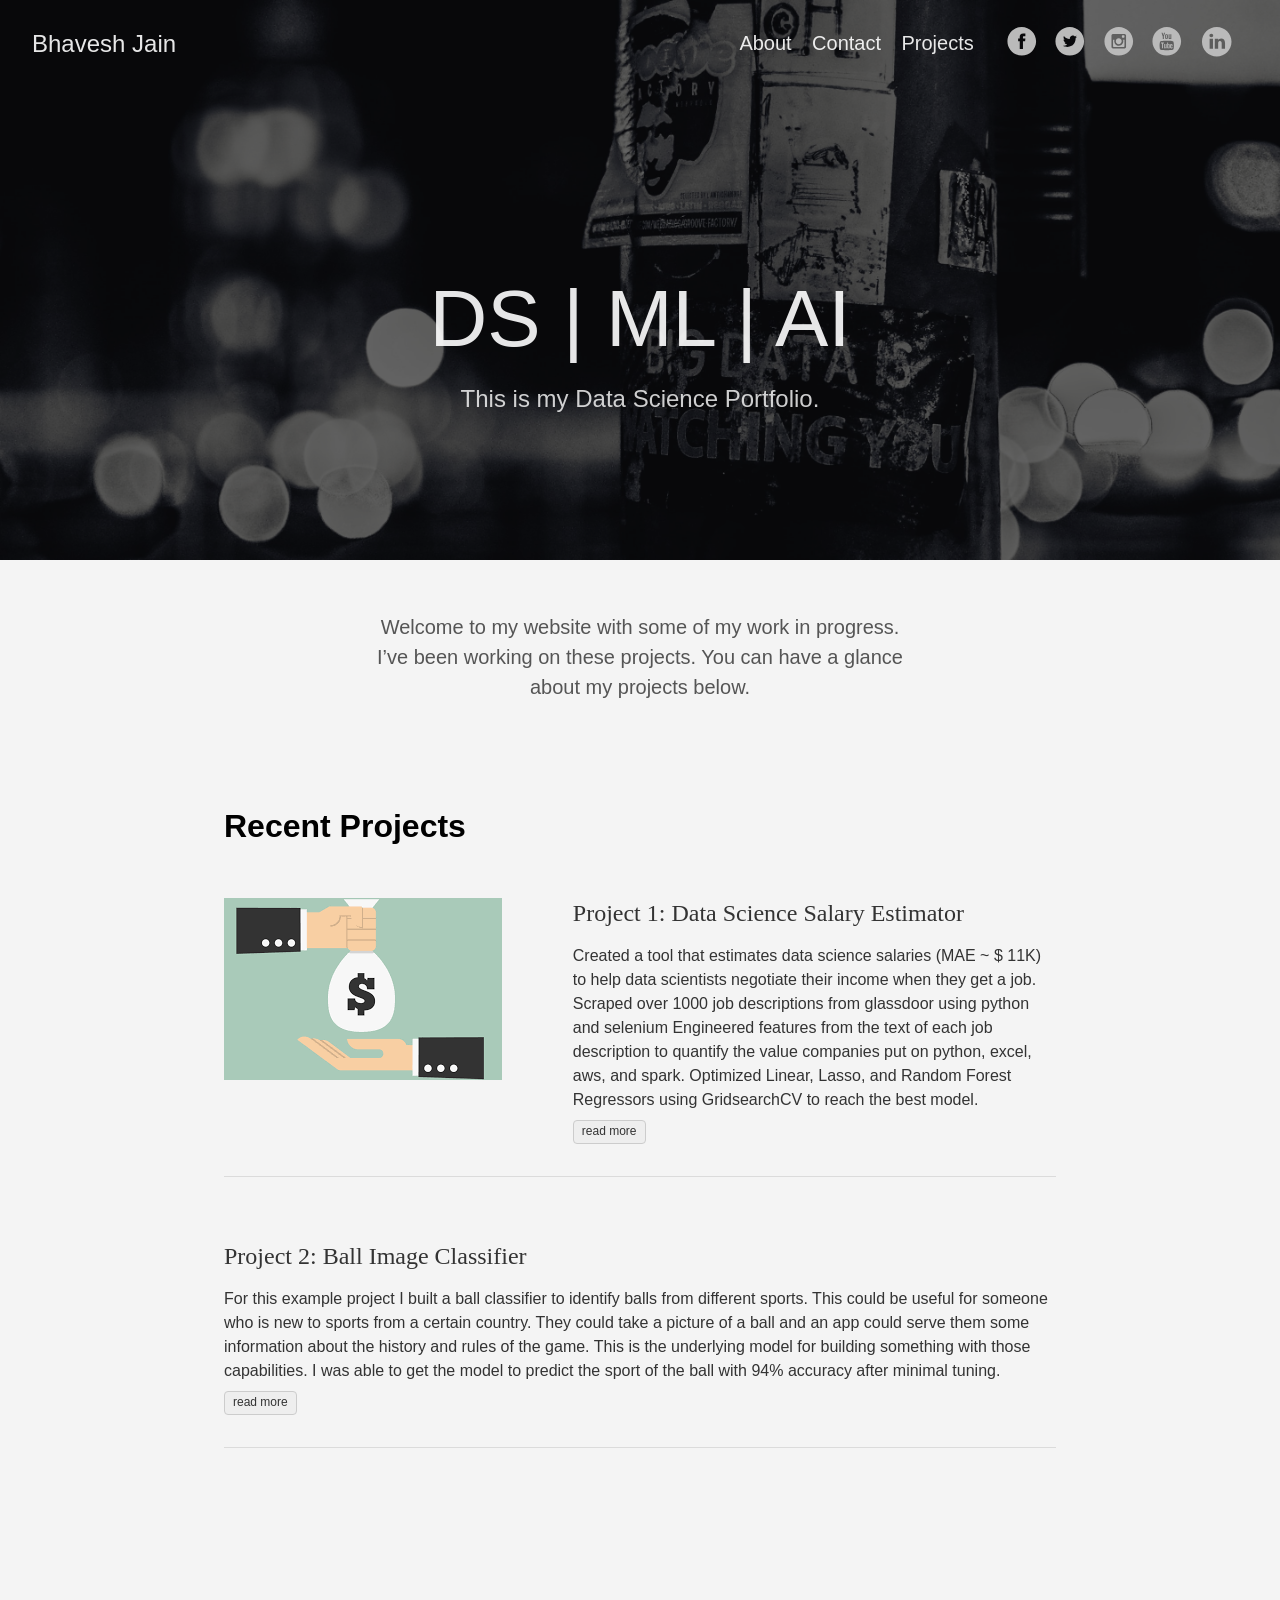
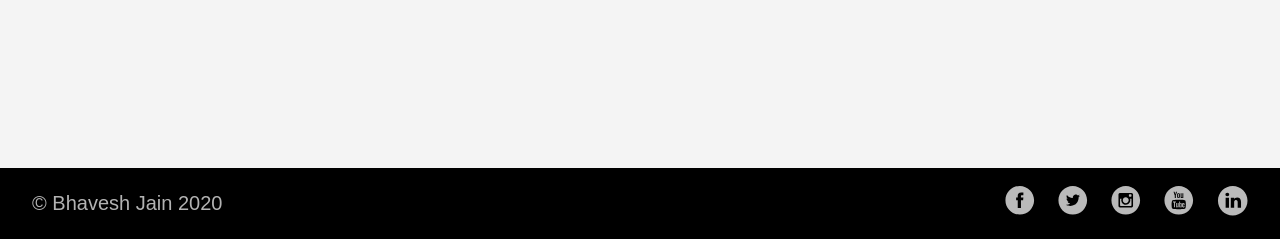
==== index.html @ 9113137d "Add files via upload" ====
<!DOCTYPE html>
<html lang="en-us">
  <head>
    <meta charset="utf-8">
    <meta http-equiv="X-UA-Compatible" content="IE=edge,chrome=1">
    
    <title> DS | ML | AI  | Bhavesh Jain</title>
    <meta name="viewport" content="width=device-width,minimum-scale=1">
    <meta name="generator" content="Hugo 0.72.0" />
    
    
      <META NAME="ROBOTS" CONTENT="NOINDEX, NOFOLLOW">
    

    
    
      <link href="https://bhav1212.github.io/dist/css/app.4fc0b62e4b82c997bb0041217cd6b979.css" rel="stylesheet">
    

    

    
      

    

    
    
      <link href="https://bhav1212.github.io/index.xml" rel="alternate" type="application/rss+xml" title="Bhavesh Jain" />
      <link href="https://bhav1212.github.io/index.xml" rel="feed" type="application/rss+xml" title="Bhavesh Jain" />
      
    
    
    <meta property="og:title" content=" DS | ML | AI " />
<meta property="og:description" content="This is my Data Science Portfolio." />
<meta property="og:type" content="website" />
<meta property="og:url" content="https://bhav1212.github.io/" />
<meta property="og:updated_time" content="2020-04-09T10:58:08-04:00" />
<meta itemprop="name" content=" DS | ML | AI ">
<meta itemprop="description" content="This is my Data Science Portfolio."><meta name="twitter:card" content="summary"/>
<meta name="twitter:title" content=" DS | ML | AI "/>
<meta name="twitter:description" content="This is my Data Science Portfolio."/>

	
  </head>

  <body class="ma0 avenir bg-near-white">

    

  
  
  <header class="cover bg-top" style="background-image: url('https://bhav1212.github.io/images/front.jpg');">
    <div class="bg-black-60">
      <nav class="pv3 ph3 ph4-ns" role="navigation">
  <div class="flex-l justify-between items-center center">
    <a href="https://bhav1212.github.io/" class="f3 fw2 hover-white no-underline white-90 dib">
      
        Bhavesh Jain
      
    </a>
    <div class="flex-l items-center">
      

      
        <ul class="pl0 mr3">
          
          <li class="list f5 f4-ns fw4 dib pr3">
            <a class="hover-white no-underline white-90" href="https://bhav1212.github.io/about/" title="About page">
              About
            </a>
          </li>
          
          <li class="list f5 f4-ns fw4 dib pr3">
            <a class="hover-white no-underline white-90" href="https://bhav1212.github.io/contact/" title="Contact page">
              Contact
            </a>
          </li>
          
          <li class="list f5 f4-ns fw4 dib pr3">
            <a class="hover-white no-underline white-90" href="https://bhav1212.github.io/post/" title="Projects page">
              Projects
            </a>
          </li>
          
        </ul>
      
      



<a href="https://facebook.com/bhav1212" target="_blank" class="link-transition facebook link dib z-999 pt3 pt0-l mr1" title="Facebook link" rel="noopener" aria-label="follow on Facebook——Opens in a new window">
  <svg height="32px"  style="enable-background:new 0 0 67 67;" version="1.1" viewBox="0 0 67 67" width="32px" xml:space="preserve" xmlns="http://www.w3.org/2000/svg" xmlns:xlink="http://www.w3.org/1999/xlink"><path d="M28.765,50.32h6.744V33.998h4.499l0.596-5.624h-5.095  l0.007-2.816c0-1.466,0.14-2.253,2.244-2.253h2.812V17.68h-4.5c-5.405,0-7.307,2.729-7.307,7.317v3.377h-3.369v5.625h3.369V50.32z   M33,64C16.432,64,3,50.569,3,34S16.432,4,33,4s30,13.431,30,30S49.568,64,33,64z" style="fill-rule:evenodd;clip-rule:evenodd;"/></svg>

<span class="new-window"><svg  height="8px"  style="enable-background:new 0 0 1000 1000;" version="1.1" viewBox="0 0 1000 1000" width="8px" xml:space="preserve" xmlns="http://www.w3.org/2000/svg" xmlns:xlink="http://www.w3.org/1999/xlink" >
<path d="M598 128h298v298h-86v-152l-418 418-60-60 418-418h-152v-86zM810 810v-298h86v298c0 46-40 86-86 86h-596c-48 0-86-40-86-86v-596c0-46 38-86 86-86h298v86h-298v596h596z" style="fill-rule:evenodd;clip-rule:evenodd;fill:;"/>
</svg>
</span></a>


<a href="https://twitter.com/bhavjain1212" target="_blank" class="link-transition twitter link dib z-999 pt3 pt0-l mr1" title="Twitter link" rel="noopener" aria-label="follow on Twitter——Opens in a new window">
  <svg height="32px"  style="enable-background:new 0 0 67 67;" version="1.1" viewBox="0 0 67 67" width="32px" xml:space="preserve" xmlns="http://www.w3.org/2000/svg" xmlns:xlink="http://www.w3.org/1999/xlink"><path d="M37.167,22.283c-2.619,0.953-4.274,3.411-4.086,6.101  l0.063,1.038l-1.048-0.127c-3.813-0.487-7.145-2.139-9.974-4.915l-1.383-1.377l-0.356,1.017c-0.754,2.267-0.272,4.661,1.299,6.271  c0.838,0.89,0.649,1.017-0.796,0.487c-0.503-0.169-0.943-0.296-0.985-0.233c-0.146,0.149,0.356,2.076,0.754,2.839  c0.545,1.06,1.655,2.097,2.871,2.712l1.027,0.487l-1.215,0.021c-1.173,0-1.215,0.021-1.089,0.467  c0.419,1.377,2.074,2.839,3.918,3.475l1.299,0.444l-1.131,0.678c-1.676,0.976-3.646,1.526-5.616,1.568  C19.775,43.256,19,43.341,19,43.405c0,0.211,2.557,1.397,4.044,1.864c4.463,1.377,9.765,0.783,13.746-1.568  c2.829-1.673,5.657-5,6.978-8.221c0.713-1.716,1.425-4.851,1.425-6.354c0-0.975,0.063-1.102,1.236-2.267  c0.692-0.678,1.341-1.419,1.467-1.631c0.21-0.403,0.188-0.403-0.88-0.043c-1.781,0.636-2.033,0.551-1.152-0.402  c0.649-0.678,1.425-1.907,1.425-2.267c0-0.063-0.314,0.042-0.671,0.233c-0.377,0.212-1.215,0.53-1.844,0.72l-1.131,0.361l-1.027-0.7  c-0.566-0.381-1.361-0.805-1.781-0.932C39.766,21.902,38.131,21.944,37.167,22.283z M33,64C16.432,64,3,50.569,3,34S16.432,4,33,4  s30,13.431,30,30S49.568,64,33,64z" style="fill-rule:evenodd;clip-rule:evenodd;fill:;"/></svg>

<span class="new-window"><svg  height="8px"  style="enable-background:new 0 0 1000 1000;" version="1.1" viewBox="0 0 1000 1000" width="8px" xml:space="preserve" xmlns="http://www.w3.org/2000/svg" xmlns:xlink="http://www.w3.org/1999/xlink" >
<path d="M598 128h298v298h-86v-152l-418 418-60-60 418-418h-152v-86zM810 810v-298h86v298c0 46-40 86-86 86h-596c-48 0-86-40-86-86v-596c0-46 38-86 86-86h298v86h-298v596h596z" style="fill-rule:evenodd;clip-rule:evenodd;fill:;"/>
</svg>
</span></a>


<a href="https://instagram.com/bhav1212" target="_blank" class="link-transition instagram link dib z-999 pt3 pt0-l mr1" title="Instagram link" rel="noopener" aria-label="follow on Instagram——Opens in a new window">
  <svg height="32px"  style="enable-background:new 0 0 67 67;" version="1.1" viewBox="0 0 67 67" width="32px" xml:space="preserve" xmlns="http://www.w3.org/2000/svg" xmlns:xlink="http://www.w3.org/1999/xlink"><path d="M42.271,26.578v-0.006c0.502,0,1.005,0.01,1.508-0.002  c0.646-0.017,1.172-0.57,1.172-1.217c0-0.963,0-1.927,0-2.89c0-0.691-0.547-1.24-1.236-1.241c-0.961,0-1.922-0.001-2.883,0  c-0.688,0.001-1.236,0.552-1.236,1.243c-0.001,0.955-0.004,1.91,0.003,2.865c0.001,0.143,0.028,0.291,0.073,0.426  c0.173,0.508,0.639,0.82,1.209,0.823C41.344,26.579,41.808,26.578,42.271,26.578z M33,27.817c-3.384-0.002-6.135,2.721-6.182,6.089  c-0.049,3.46,2.72,6.201,6.04,6.272c3.454,0.074,6.248-2.686,6.321-6.043C39.254,30.675,36.462,27.815,33,27.817z M21.046,31.116  v0.082c0,4.515-0.001,9.03,0,13.545c0,0.649,0.562,1.208,1.212,1.208c7.16,0.001,14.319,0.001,21.479,0  c0.656,0,1.215-0.557,1.215-1.212c0.001-4.509,0-9.02,0-13.528v-0.094h-2.912c0.411,1.313,0.537,2.651,0.376,4.014  c-0.161,1.363-0.601,2.631-1.316,3.803s-1.644,2.145-2.779,2.918c-2.944,2.006-6.821,2.182-9.946,0.428  c-1.579-0.885-2.819-2.12-3.685-3.713c-1.289-2.373-1.495-4.865-0.739-7.451C22.983,31.116,22.021,31.116,21.046,31.116z   M45.205,49.255c0.159-0.026,0.318-0.049,0.475-0.083c1.246-0.265,2.264-1.304,2.508-2.557c0.025-0.137,0.045-0.273,0.067-0.409  V21.794c-0.021-0.133-0.04-0.268-0.065-0.401c-0.268-1.367-1.396-2.428-2.78-2.618c-0.058-0.007-0.113-0.02-0.17-0.03H20.761  c-0.147,0.027-0.296,0.047-0.441,0.08c-1.352,0.308-2.352,1.396-2.545,2.766c-0.008,0.057-0.02,0.114-0.029,0.171V46.24  c0.028,0.154,0.05,0.311,0.085,0.465c0.299,1.322,1.427,2.347,2.77,2.52c0.064,0.008,0.13,0.021,0.195,0.03H45.205z M33,64  C16.432,64,3,50.569,3,34S16.432,4,33,4s30,13.431,30,30S49.568,64,33,64z" style="fill-rule:evenodd;clip-rule:evenodd;fill:;"/></svg>

<span class="new-window"><svg  height="8px"  style="enable-background:new 0 0 1000 1000;" version="1.1" viewBox="0 0 1000 1000" width="8px" xml:space="preserve" xmlns="http://www.w3.org/2000/svg" xmlns:xlink="http://www.w3.org/1999/xlink" >
<path d="M598 128h298v298h-86v-152l-418 418-60-60 418-418h-152v-86zM810 810v-298h86v298c0 46-40 86-86 86h-596c-48 0-86-40-86-86v-596c0-46 38-86 86-86h298v86h-298v596h596z" style="fill-rule:evenodd;clip-rule:evenodd;fill:;"/>
</svg>
</span></a>


<a href="https://www.youtube.com/channel/UCHe_uIQyRUcnP-RvTYJxoNQ" target="_blank" class="link-transition youtube link dib z-999 pt3 pt0-l mr1" title="Youtube link" rel="noopener" aria-label="follow on Youtube——Opens in a new window">
  <svg height="32px"  style="enable-background:new 0 0 67 67;" version="1.1" viewBox="0 0 67 67" width="32px" xml:space="preserve" xmlns="http://www.w3.org/2000/svg" xmlns:xlink="http://www.w3.org/1999/xlink"><path d="M42.527,41.34c-0.278,0-0.478,0.078-0.6,0.244  c-0.121,0.156-0.18,0.424-0.18,0.796v0.896h1.543V42.38c0-0.372-0.062-0.64-0.185-0.796C42.989,41.418,42.792,41.34,42.527,41.34z   M36.509,41.309c0.234,0,0.417,0.076,0.544,0.23c0.123,0.155,0.185,0.383,0.185,0.682v4.584c0,0.286-0.053,0.487-0.153,0.611  c-0.1,0.127-0.256,0.189-0.47,0.189c-0.148,0-0.287-0.033-0.421-0.096c-0.135-0.062-0.274-0.171-0.415-0.313v-5.531  c0.119-0.122,0.239-0.213,0.36-0.271C36.26,41.335,36.383,41.309,36.509,41.309z M41.748,44.658v1.672  c0,0.468,0.057,0.792,0.17,0.974c0.118,0.181,0.313,0.269,0.592,0.269c0.289,0,0.491-0.076,0.606-0.229  c0.114-0.153,0.175-0.489,0.175-1.013v-0.405h1.795v0.456c0,0.911-0.217,1.596-0.657,2.059c-0.435,0.459-1.089,0.687-1.958,0.687  c-0.781,0-1.398-0.242-1.847-0.731c-0.448-0.486-0.676-1.157-0.676-2.014v-3.986c0-0.768,0.249-1.398,0.742-1.882  c0.493-0.484,1.128-0.727,1.911-0.727c0.799,0,1.413,0.225,1.843,0.674c0.429,0.448,0.642,1.093,0.642,1.935v2.264H41.748z   M38.623,48.495c-0.271,0.336-0.669,0.501-1.187,0.501c-0.343,0-0.646-0.062-0.912-0.192c-0.267-0.129-0.519-0.327-0.746-0.601  v0.681h-1.764V36.852h1.764v3.875c0.237-0.27,0.485-0.478,0.748-0.616c0.267-0.143,0.534-0.212,0.805-0.212  c0.554,0,0.975,0.189,1.265,0.565c0.294,0.379,0.438,0.933,0.438,1.66v4.926C39.034,47.678,38.897,48.159,38.623,48.495z   M30.958,48.884v-0.976c-0.325,0.361-0.658,0.636-1.009,0.822c-0.349,0.191-0.686,0.282-1.014,0.282  c-0.405,0-0.705-0.129-0.913-0.396c-0.201-0.266-0.305-0.658-0.305-1.189v-7.422h1.744v6.809c0,0.211,0.037,0.362,0.107,0.457  c0.077,0.095,0.196,0.141,0.358,0.141c0.128,0,0.292-0.062,0.488-0.188c0.197-0.125,0.375-0.283,0.542-0.475v-6.744h1.744v8.878  H30.958z M24.916,38.6v10.284h-1.968V38.6h-2.034v-1.748h6.036V38.6H24.916z M32.994,32.978c0-0.001,12.08,0.018,13.514,1.45  c1.439,1.435,1.455,8.514,1.455,8.555c0,0-0.012,7.117-1.455,8.556C45.074,52.969,32.994,53,32.994,53s-12.079-0.031-13.516-1.462  c-1.438-1.435-1.441-8.502-1.441-8.556c0-0.041,0.004-7.12,1.441-8.555C20.916,32.996,32.994,32.977,32.994,32.978z M42.52,29.255  h-1.966v-1.08c-0.358,0.397-0.736,0.703-1.13,0.909c-0.392,0.208-0.771,0.312-1.14,0.312c-0.458,0-0.797-0.146-1.027-0.437  c-0.229-0.291-0.345-0.727-0.345-1.311v-8.172h1.962v7.497c0,0.231,0.045,0.399,0.127,0.502c0.08,0.104,0.216,0.156,0.399,0.156  c0.143,0,0.327-0.069,0.548-0.206c0.22-0.137,0.423-0.312,0.605-0.527v-7.422h1.966V29.255z M31.847,27.588  c0.139,0.147,0.339,0.219,0.6,0.219c0.266,0,0.476-0.075,0.634-0.223c0.157-0.152,0.235-0.358,0.235-0.618v-5.327  c0-0.214-0.08-0.387-0.241-0.519c-0.16-0.131-0.37-0.196-0.628-0.196c-0.241,0-0.435,0.065-0.586,0.196  c-0.148,0.132-0.225,0.305-0.225,0.519v5.327C31.636,27.233,31.708,27.439,31.847,27.588z M30.408,19.903  c0.528-0.449,1.241-0.674,2.132-0.674c0.812,0,1.48,0.237,2.001,0.711c0.517,0.473,0.777,1.083,0.777,1.828v5.051  c0,0.836-0.255,1.491-0.762,1.968c-0.513,0.476-1.212,0.714-2.106,0.714c-0.858,0-1.547-0.246-2.064-0.736  c-0.513-0.492-0.772-1.152-0.772-1.983v-5.068C29.613,20.954,29.877,20.351,30.408,19.903z M24.262,16h-2.229l2.634,8.003v5.252  h2.213v-5.5L29.454,16h-2.25l-1.366,5.298h-0.139L24.262,16z M33,64C16.432,64,3,50.569,3,34S16.432,4,33,4s30,13.431,30,30  S49.568,64,33,64z" style="fill-rule:evenodd;clip-rule:evenodd;fill:;"/></svg>

<span class="new-window"><svg  height="8px"  style="enable-background:new 0 0 1000 1000;" version="1.1" viewBox="0 0 1000 1000" width="8px" xml:space="preserve" xmlns="http://www.w3.org/2000/svg" xmlns:xlink="http://www.w3.org/1999/xlink" >
<path d="M598 128h298v298h-86v-152l-418 418-60-60 418-418h-152v-86zM810 810v-298h86v298c0 46-40 86-86 86h-596c-48 0-86-40-86-86v-596c0-46 38-86 86-86h298v86h-298v596h596z" style="fill-rule:evenodd;clip-rule:evenodd;fill:;"/>
</svg>
</span></a>


<a href="https://www.linkedin.com/in/bhav1212/" target="_blank" class="link-transition linkedin link dib z-999 pt3 pt0-l mr1" title="LinkedIn link" rel="noopener" aria-label="follow on LinkedIn——Opens in a new window">
  <svg  height="32px"  style="enable-background:new 0 0 65 65;" version="1.1" viewBox="0 0 65 65" width="32px" xml:space="preserve" xmlns="http://www.w3.org/2000/svg" xmlns:xlink="http://www.w3.org/1999/xlink">
  <path d="M50.837,48.137V36.425c0-6.275-3.35-9.195-7.816-9.195  c-3.604,0-5.219,1.983-6.119,3.374V27.71h-6.79c0.09,1.917,0,20.427,0,20.427h6.79V36.729c0-0.609,0.044-1.219,0.224-1.655  c0.49-1.22,1.607-2.483,3.482-2.483c2.458,0,3.44,1.873,3.44,4.618v10.929H50.837z M22.959,24.922c2.367,0,3.842-1.57,3.842-3.531  c-0.044-2.003-1.475-3.528-3.797-3.528s-3.841,1.524-3.841,3.528c0,1.961,1.474,3.531,3.753,3.531H22.959z M34,64  C17.432,64,4,50.568,4,34C4,17.431,17.432,4,34,4s30,13.431,30,30C64,50.568,50.568,64,34,64z M26.354,48.137V27.71h-6.789v20.427  H26.354z" style="fill-rule:evenodd;clip-rule:evenodd;fill:;"/>
</svg>

<span class="new-window"><svg  height="8px"  style="enable-background:new 0 0 1000 1000;" version="1.1" viewBox="0 0 1000 1000" width="8px" xml:space="preserve" xmlns="http://www.w3.org/2000/svg" xmlns:xlink="http://www.w3.org/1999/xlink" >
<path d="M598 128h298v298h-86v-152l-418 418-60-60 418-418h-152v-86zM810 810v-298h86v298c0 46-40 86-86 86h-596c-48 0-86-40-86-86v-596c0-46 38-86 86-86h298v86h-298v596h596z" style="fill-rule:evenodd;clip-rule:evenodd;fill:;"/>
</svg>
</span></a>









    </div>
  </div>
</nav>

      <div class="tc-l pv4 pv6-l ph3 ph4-ns">
        <h1 class="f2 f-subheadline-l fw2 white-90 mb0 lh-title">
           DS | ML | AI 
        </h1>
        
          <h2 class="fw1 f5 f3-l white-80 measure-wide-l center mt3">
            This is my Data Science Portfolio.
          </h2>
        
      </div>
    </div>
  </header>


    <main class="pb7" role="main">
      
  <article class="cf ph3 ph5-l pv3 pv4-l f4 tc-l center measure-wide lh-copy mid-gray">
    <p>Welcome to my website with some of my work in progress. I&rsquo;ve been working on these projects. You can have a glance about my projects below.</p>

  </article>
  
  
  
  
  
  
  
    
    

    <div class="pa3 pa4-ns w-100 w-70-ns center">
      
       
          <h1 class="flex-none">
            Recent Projects
          </h1>
        

      

      <section class="w-100 mw8">
        
        
          <div class="relative w-100 mb4">
            
<article class="bb b--black-10">
  <div class="db pv4 ph3 ph0-l no-underline dark-gray">
    <div class="flex flex-column flex-row-ns">
      
          
        
        <div class="pr3-ns mb4 mb0-ns w-100 w-40-ns">
          <a href="https://bhav1212.github.io/post/project-1/" class="db grow">
            <img src="https://bhav1212.github.io/images/salary.png" class="img" alt="image from Project 1: Data Science Salary Estimator">
          </a>
        </div>
      
      <div class="blah w-100 w-60-ns pl3-ns">
        <h1 class="f3 fw1 athelas mt0 lh-title">
          <a href="https://bhav1212.github.io/post/project-1/" class="color-inherit dim link">
            Project 1: Data Science Salary Estimator
            </a>
        </h1>
        <div class="f6 f5-l lh-copy nested-copy-line-height nested-links">
          Created a tool that estimates data science salaries (MAE ~ $ 11K) to help data scientists negotiate their income when they get a job. Scraped over 1000 job descriptions from glassdoor using python and selenium Engineered features from the text of each job description to quantify the value companies put on python, excel, aws, and spark. Optimized Linear, Lasso, and Random Forest Regressors using GridsearchCV to reach the best model.
        </div>
          <a href="https://bhav1212.github.io/post/project-1/" class="ba b--moon-gray bg-light-gray br2 color-inherit dib f7 hover-bg-moon-gray link mt2 ph2 pv1">read more</a>
        
      </div>
    </div>
  </div>
</article>

          </div>
        
          <div class="relative w-100 mb4">
            
<article class="bb b--black-10">
  <div class="db pv4 ph3 ph0-l no-underline dark-gray">
    <div class="flex flex-column flex-row-ns">
      
      <div class="blah w-100">
        <h1 class="f3 fw1 athelas mt0 lh-title">
          <a href="https://bhav1212.github.io/post/project-2/" class="color-inherit dim link">
            Project 2: Ball Image Classifier
            </a>
        </h1>
        <div class="f6 f5-l lh-copy nested-copy-line-height nested-links">
          For this example project I built a ball classifier to identify balls from different sports. This could be useful for someone who is new to sports from a certain country. They could take a picture of a ball and an app could serve them some information about the history and rules of the game. This is the underlying model for building something with those capabilities.
I was able to get the model to predict the sport of the ball with 94% accuracy after minimal tuning.
        </div>
          <a href="https://bhav1212.github.io/post/project-2/" class="ba b--moon-gray bg-light-gray br2 color-inherit dib f7 hover-bg-moon-gray link mt2 ph2 pv1">read more</a>
        
      </div>
    </div>
  </div>
</article>

          </div>
        
      </section>

      

      </div>
  

    </main>
    <footer class="bg-black bottom-0 w-100 pa3" role="contentinfo">
  <div class="flex justify-between">
  <a class="f4 fw4 hover-white no-underline white-70 dn dib-ns pv2 ph3" href="https://bhav1212.github.io" >
    &copy;  Bhavesh Jain 2020 
  </a>
    <div>



<a href="https://facebook.com/bhav1212" target="_blank" class="link-transition facebook link dib z-999 pt3 pt0-l mr1" title="Facebook link" rel="noopener" aria-label="follow on Facebook——Opens in a new window">
  <svg height="32px"  style="enable-background:new 0 0 67 67;" version="1.1" viewBox="0 0 67 67" width="32px" xml:space="preserve" xmlns="http://www.w3.org/2000/svg" xmlns:xlink="http://www.w3.org/1999/xlink"><path d="M28.765,50.32h6.744V33.998h4.499l0.596-5.624h-5.095  l0.007-2.816c0-1.466,0.14-2.253,2.244-2.253h2.812V17.68h-4.5c-5.405,0-7.307,2.729-7.307,7.317v3.377h-3.369v5.625h3.369V50.32z   M33,64C16.432,64,3,50.569,3,34S16.432,4,33,4s30,13.431,30,30S49.568,64,33,64z" style="fill-rule:evenodd;clip-rule:evenodd;"/></svg>

<span class="new-window"><svg  height="8px"  style="enable-background:new 0 0 1000 1000;" version="1.1" viewBox="0 0 1000 1000" width="8px" xml:space="preserve" xmlns="http://www.w3.org/2000/svg" xmlns:xlink="http://www.w3.org/1999/xlink" >
<path d="M598 128h298v298h-86v-152l-418 418-60-60 418-418h-152v-86zM810 810v-298h86v298c0 46-40 86-86 86h-596c-48 0-86-40-86-86v-596c0-46 38-86 86-86h298v86h-298v596h596z" style="fill-rule:evenodd;clip-rule:evenodd;fill:;"/>
</svg>
</span></a>


<a href="https://twitter.com/bhavjain1212" target="_blank" class="link-transition twitter link dib z-999 pt3 pt0-l mr1" title="Twitter link" rel="noopener" aria-label="follow on Twitter——Opens in a new window">
  <svg height="32px"  style="enable-background:new 0 0 67 67;" version="1.1" viewBox="0 0 67 67" width="32px" xml:space="preserve" xmlns="http://www.w3.org/2000/svg" xmlns:xlink="http://www.w3.org/1999/xlink"><path d="M37.167,22.283c-2.619,0.953-4.274,3.411-4.086,6.101  l0.063,1.038l-1.048-0.127c-3.813-0.487-7.145-2.139-9.974-4.915l-1.383-1.377l-0.356,1.017c-0.754,2.267-0.272,4.661,1.299,6.271  c0.838,0.89,0.649,1.017-0.796,0.487c-0.503-0.169-0.943-0.296-0.985-0.233c-0.146,0.149,0.356,2.076,0.754,2.839  c0.545,1.06,1.655,2.097,2.871,2.712l1.027,0.487l-1.215,0.021c-1.173,0-1.215,0.021-1.089,0.467  c0.419,1.377,2.074,2.839,3.918,3.475l1.299,0.444l-1.131,0.678c-1.676,0.976-3.646,1.526-5.616,1.568  C19.775,43.256,19,43.341,19,43.405c0,0.211,2.557,1.397,4.044,1.864c4.463,1.377,9.765,0.783,13.746-1.568  c2.829-1.673,5.657-5,6.978-8.221c0.713-1.716,1.425-4.851,1.425-6.354c0-0.975,0.063-1.102,1.236-2.267  c0.692-0.678,1.341-1.419,1.467-1.631c0.21-0.403,0.188-0.403-0.88-0.043c-1.781,0.636-2.033,0.551-1.152-0.402  c0.649-0.678,1.425-1.907,1.425-2.267c0-0.063-0.314,0.042-0.671,0.233c-0.377,0.212-1.215,0.53-1.844,0.72l-1.131,0.361l-1.027-0.7  c-0.566-0.381-1.361-0.805-1.781-0.932C39.766,21.902,38.131,21.944,37.167,22.283z M33,64C16.432,64,3,50.569,3,34S16.432,4,33,4  s30,13.431,30,30S49.568,64,33,64z" style="fill-rule:evenodd;clip-rule:evenodd;fill:;"/></svg>

<span class="new-window"><svg  height="8px"  style="enable-background:new 0 0 1000 1000;" version="1.1" viewBox="0 0 1000 1000" width="8px" xml:space="preserve" xmlns="http://www.w3.org/2000/svg" xmlns:xlink="http://www.w3.org/1999/xlink" >
<path d="M598 128h298v298h-86v-152l-418 418-60-60 418-418h-152v-86zM810 810v-298h86v298c0 46-40 86-86 86h-596c-48 0-86-40-86-86v-596c0-46 38-86 86-86h298v86h-298v596h596z" style="fill-rule:evenodd;clip-rule:evenodd;fill:;"/>
</svg>
</span></a>


<a href="https://instagram.com/bhav1212" target="_blank" class="link-transition instagram link dib z-999 pt3 pt0-l mr1" title="Instagram link" rel="noopener" aria-label="follow on Instagram——Opens in a new window">
  <svg height="32px"  style="enable-background:new 0 0 67 67;" version="1.1" viewBox="0 0 67 67" width="32px" xml:space="preserve" xmlns="http://www.w3.org/2000/svg" xmlns:xlink="http://www.w3.org/1999/xlink"><path d="M42.271,26.578v-0.006c0.502,0,1.005,0.01,1.508-0.002  c0.646-0.017,1.172-0.57,1.172-1.217c0-0.963,0-1.927,0-2.89c0-0.691-0.547-1.24-1.236-1.241c-0.961,0-1.922-0.001-2.883,0  c-0.688,0.001-1.236,0.552-1.236,1.243c-0.001,0.955-0.004,1.91,0.003,2.865c0.001,0.143,0.028,0.291,0.073,0.426  c0.173,0.508,0.639,0.82,1.209,0.823C41.344,26.579,41.808,26.578,42.271,26.578z M33,27.817c-3.384-0.002-6.135,2.721-6.182,6.089  c-0.049,3.46,2.72,6.201,6.04,6.272c3.454,0.074,6.248-2.686,6.321-6.043C39.254,30.675,36.462,27.815,33,27.817z M21.046,31.116  v0.082c0,4.515-0.001,9.03,0,13.545c0,0.649,0.562,1.208,1.212,1.208c7.16,0.001,14.319,0.001,21.479,0  c0.656,0,1.215-0.557,1.215-1.212c0.001-4.509,0-9.02,0-13.528v-0.094h-2.912c0.411,1.313,0.537,2.651,0.376,4.014  c-0.161,1.363-0.601,2.631-1.316,3.803s-1.644,2.145-2.779,2.918c-2.944,2.006-6.821,2.182-9.946,0.428  c-1.579-0.885-2.819-2.12-3.685-3.713c-1.289-2.373-1.495-4.865-0.739-7.451C22.983,31.116,22.021,31.116,21.046,31.116z   M45.205,49.255c0.159-0.026,0.318-0.049,0.475-0.083c1.246-0.265,2.264-1.304,2.508-2.557c0.025-0.137,0.045-0.273,0.067-0.409  V21.794c-0.021-0.133-0.04-0.268-0.065-0.401c-0.268-1.367-1.396-2.428-2.78-2.618c-0.058-0.007-0.113-0.02-0.17-0.03H20.761  c-0.147,0.027-0.296,0.047-0.441,0.08c-1.352,0.308-2.352,1.396-2.545,2.766c-0.008,0.057-0.02,0.114-0.029,0.171V46.24  c0.028,0.154,0.05,0.311,0.085,0.465c0.299,1.322,1.427,2.347,2.77,2.52c0.064,0.008,0.13,0.021,0.195,0.03H45.205z M33,64  C16.432,64,3,50.569,3,34S16.432,4,33,4s30,13.431,30,30S49.568,64,33,64z" style="fill-rule:evenodd;clip-rule:evenodd;fill:;"/></svg>

<span class="new-window"><svg  height="8px"  style="enable-background:new 0 0 1000 1000;" version="1.1" viewBox="0 0 1000 1000" width="8px" xml:space="preserve" xmlns="http://www.w3.org/2000/svg" xmlns:xlink="http://www.w3.org/1999/xlink" >
<path d="M598 128h298v298h-86v-152l-418 418-60-60 418-418h-152v-86zM810 810v-298h86v298c0 46-40 86-86 86h-596c-48 0-86-40-86-86v-596c0-46 38-86 86-86h298v86h-298v596h596z" style="fill-rule:evenodd;clip-rule:evenodd;fill:;"/>
</svg>
</span></a>


<a href="https://www.youtube.com/channel/UCHe_uIQyRUcnP-RvTYJxoNQ" target="_blank" class="link-transition youtube link dib z-999 pt3 pt0-l mr1" title="Youtube link" rel="noopener" aria-label="follow on Youtube——Opens in a new window">
  <svg height="32px"  style="enable-background:new 0 0 67 67;" version="1.1" viewBox="0 0 67 67" width="32px" xml:space="preserve" xmlns="http://www.w3.org/2000/svg" xmlns:xlink="http://www.w3.org/1999/xlink"><path d="M42.527,41.34c-0.278,0-0.478,0.078-0.6,0.244  c-0.121,0.156-0.18,0.424-0.18,0.796v0.896h1.543V42.38c0-0.372-0.062-0.64-0.185-0.796C42.989,41.418,42.792,41.34,42.527,41.34z   M36.509,41.309c0.234,0,0.417,0.076,0.544,0.23c0.123,0.155,0.185,0.383,0.185,0.682v4.584c0,0.286-0.053,0.487-0.153,0.611  c-0.1,0.127-0.256,0.189-0.47,0.189c-0.148,0-0.287-0.033-0.421-0.096c-0.135-0.062-0.274-0.171-0.415-0.313v-5.531  c0.119-0.122,0.239-0.213,0.36-0.271C36.26,41.335,36.383,41.309,36.509,41.309z M41.748,44.658v1.672  c0,0.468,0.057,0.792,0.17,0.974c0.118,0.181,0.313,0.269,0.592,0.269c0.289,0,0.491-0.076,0.606-0.229  c0.114-0.153,0.175-0.489,0.175-1.013v-0.405h1.795v0.456c0,0.911-0.217,1.596-0.657,2.059c-0.435,0.459-1.089,0.687-1.958,0.687  c-0.781,0-1.398-0.242-1.847-0.731c-0.448-0.486-0.676-1.157-0.676-2.014v-3.986c0-0.768,0.249-1.398,0.742-1.882  c0.493-0.484,1.128-0.727,1.911-0.727c0.799,0,1.413,0.225,1.843,0.674c0.429,0.448,0.642,1.093,0.642,1.935v2.264H41.748z   M38.623,48.495c-0.271,0.336-0.669,0.501-1.187,0.501c-0.343,0-0.646-0.062-0.912-0.192c-0.267-0.129-0.519-0.327-0.746-0.601  v0.681h-1.764V36.852h1.764v3.875c0.237-0.27,0.485-0.478,0.748-0.616c0.267-0.143,0.534-0.212,0.805-0.212  c0.554,0,0.975,0.189,1.265,0.565c0.294,0.379,0.438,0.933,0.438,1.66v4.926C39.034,47.678,38.897,48.159,38.623,48.495z   M30.958,48.884v-0.976c-0.325,0.361-0.658,0.636-1.009,0.822c-0.349,0.191-0.686,0.282-1.014,0.282  c-0.405,0-0.705-0.129-0.913-0.396c-0.201-0.266-0.305-0.658-0.305-1.189v-7.422h1.744v6.809c0,0.211,0.037,0.362,0.107,0.457  c0.077,0.095,0.196,0.141,0.358,0.141c0.128,0,0.292-0.062,0.488-0.188c0.197-0.125,0.375-0.283,0.542-0.475v-6.744h1.744v8.878  H30.958z M24.916,38.6v10.284h-1.968V38.6h-2.034v-1.748h6.036V38.6H24.916z M32.994,32.978c0-0.001,12.08,0.018,13.514,1.45  c1.439,1.435,1.455,8.514,1.455,8.555c0,0-0.012,7.117-1.455,8.556C45.074,52.969,32.994,53,32.994,53s-12.079-0.031-13.516-1.462  c-1.438-1.435-1.441-8.502-1.441-8.556c0-0.041,0.004-7.12,1.441-8.555C20.916,32.996,32.994,32.977,32.994,32.978z M42.52,29.255  h-1.966v-1.08c-0.358,0.397-0.736,0.703-1.13,0.909c-0.392,0.208-0.771,0.312-1.14,0.312c-0.458,0-0.797-0.146-1.027-0.437  c-0.229-0.291-0.345-0.727-0.345-1.311v-8.172h1.962v7.497c0,0.231,0.045,0.399,0.127,0.502c0.08,0.104,0.216,0.156,0.399,0.156  c0.143,0,0.327-0.069,0.548-0.206c0.22-0.137,0.423-0.312,0.605-0.527v-7.422h1.966V29.255z M31.847,27.588  c0.139,0.147,0.339,0.219,0.6,0.219c0.266,0,0.476-0.075,0.634-0.223c0.157-0.152,0.235-0.358,0.235-0.618v-5.327  c0-0.214-0.08-0.387-0.241-0.519c-0.16-0.131-0.37-0.196-0.628-0.196c-0.241,0-0.435,0.065-0.586,0.196  c-0.148,0.132-0.225,0.305-0.225,0.519v5.327C31.636,27.233,31.708,27.439,31.847,27.588z M30.408,19.903  c0.528-0.449,1.241-0.674,2.132-0.674c0.812,0,1.48,0.237,2.001,0.711c0.517,0.473,0.777,1.083,0.777,1.828v5.051  c0,0.836-0.255,1.491-0.762,1.968c-0.513,0.476-1.212,0.714-2.106,0.714c-0.858,0-1.547-0.246-2.064-0.736  c-0.513-0.492-0.772-1.152-0.772-1.983v-5.068C29.613,20.954,29.877,20.351,30.408,19.903z M24.262,16h-2.229l2.634,8.003v5.252  h2.213v-5.5L29.454,16h-2.25l-1.366,5.298h-0.139L24.262,16z M33,64C16.432,64,3,50.569,3,34S16.432,4,33,4s30,13.431,30,30  S49.568,64,33,64z" style="fill-rule:evenodd;clip-rule:evenodd;fill:;"/></svg>

<span class="new-window"><svg  height="8px"  style="enable-background:new 0 0 1000 1000;" version="1.1" viewBox="0 0 1000 1000" width="8px" xml:space="preserve" xmlns="http://www.w3.org/2000/svg" xmlns:xlink="http://www.w3.org/1999/xlink" >
<path d="M598 128h298v298h-86v-152l-418 418-60-60 418-418h-152v-86zM810 810v-298h86v298c0 46-40 86-86 86h-596c-48 0-86-40-86-86v-596c0-46 38-86 86-86h298v86h-298v596h596z" style="fill-rule:evenodd;clip-rule:evenodd;fill:;"/>
</svg>
</span></a>


<a href="https://www.linkedin.com/in/bhav1212/" target="_blank" class="link-transition linkedin link dib z-999 pt3 pt0-l mr1" title="LinkedIn link" rel="noopener" aria-label="follow on LinkedIn——Opens in a new window">
  <svg  height="32px"  style="enable-background:new 0 0 65 65;" version="1.1" viewBox="0 0 65 65" width="32px" xml:space="preserve" xmlns="http://www.w3.org/2000/svg" xmlns:xlink="http://www.w3.org/1999/xlink">
  <path d="M50.837,48.137V36.425c0-6.275-3.35-9.195-7.816-9.195  c-3.604,0-5.219,1.983-6.119,3.374V27.71h-6.79c0.09,1.917,0,20.427,0,20.427h6.79V36.729c0-0.609,0.044-1.219,0.224-1.655  c0.49-1.22,1.607-2.483,3.482-2.483c2.458,0,3.44,1.873,3.44,4.618v10.929H50.837z M22.959,24.922c2.367,0,3.842-1.57,3.842-3.531  c-0.044-2.003-1.475-3.528-3.797-3.528s-3.841,1.524-3.841,3.528c0,1.961,1.474,3.531,3.753,3.531H22.959z M34,64  C17.432,64,4,50.568,4,34C4,17.431,17.432,4,34,4s30,13.431,30,30C64,50.568,50.568,64,34,64z M26.354,48.137V27.71h-6.789v20.427  H26.354z" style="fill-rule:evenodd;clip-rule:evenodd;fill:;"/>
</svg>

<span class="new-window"><svg  height="8px"  style="enable-background:new 0 0 1000 1000;" version="1.1" viewBox="0 0 1000 1000" width="8px" xml:space="preserve" xmlns="http://www.w3.org/2000/svg" xmlns:xlink="http://www.w3.org/1999/xlink" >
<path d="M598 128h298v298h-86v-152l-418 418-60-60 418-418h-152v-86zM810 810v-298h86v298c0 46-40 86-86 86h-596c-48 0-86-40-86-86v-596c0-46 38-86 86-86h298v86h-298v596h596z" style="fill-rule:evenodd;clip-rule:evenodd;fill:;"/>
</svg>
</span></a>








</div>
  </div>
</footer>

    

  <script src="https://bhav1212.github.io/dist/js/app.3fc0f988d21662902933.js"></script>


  </body>
</html>
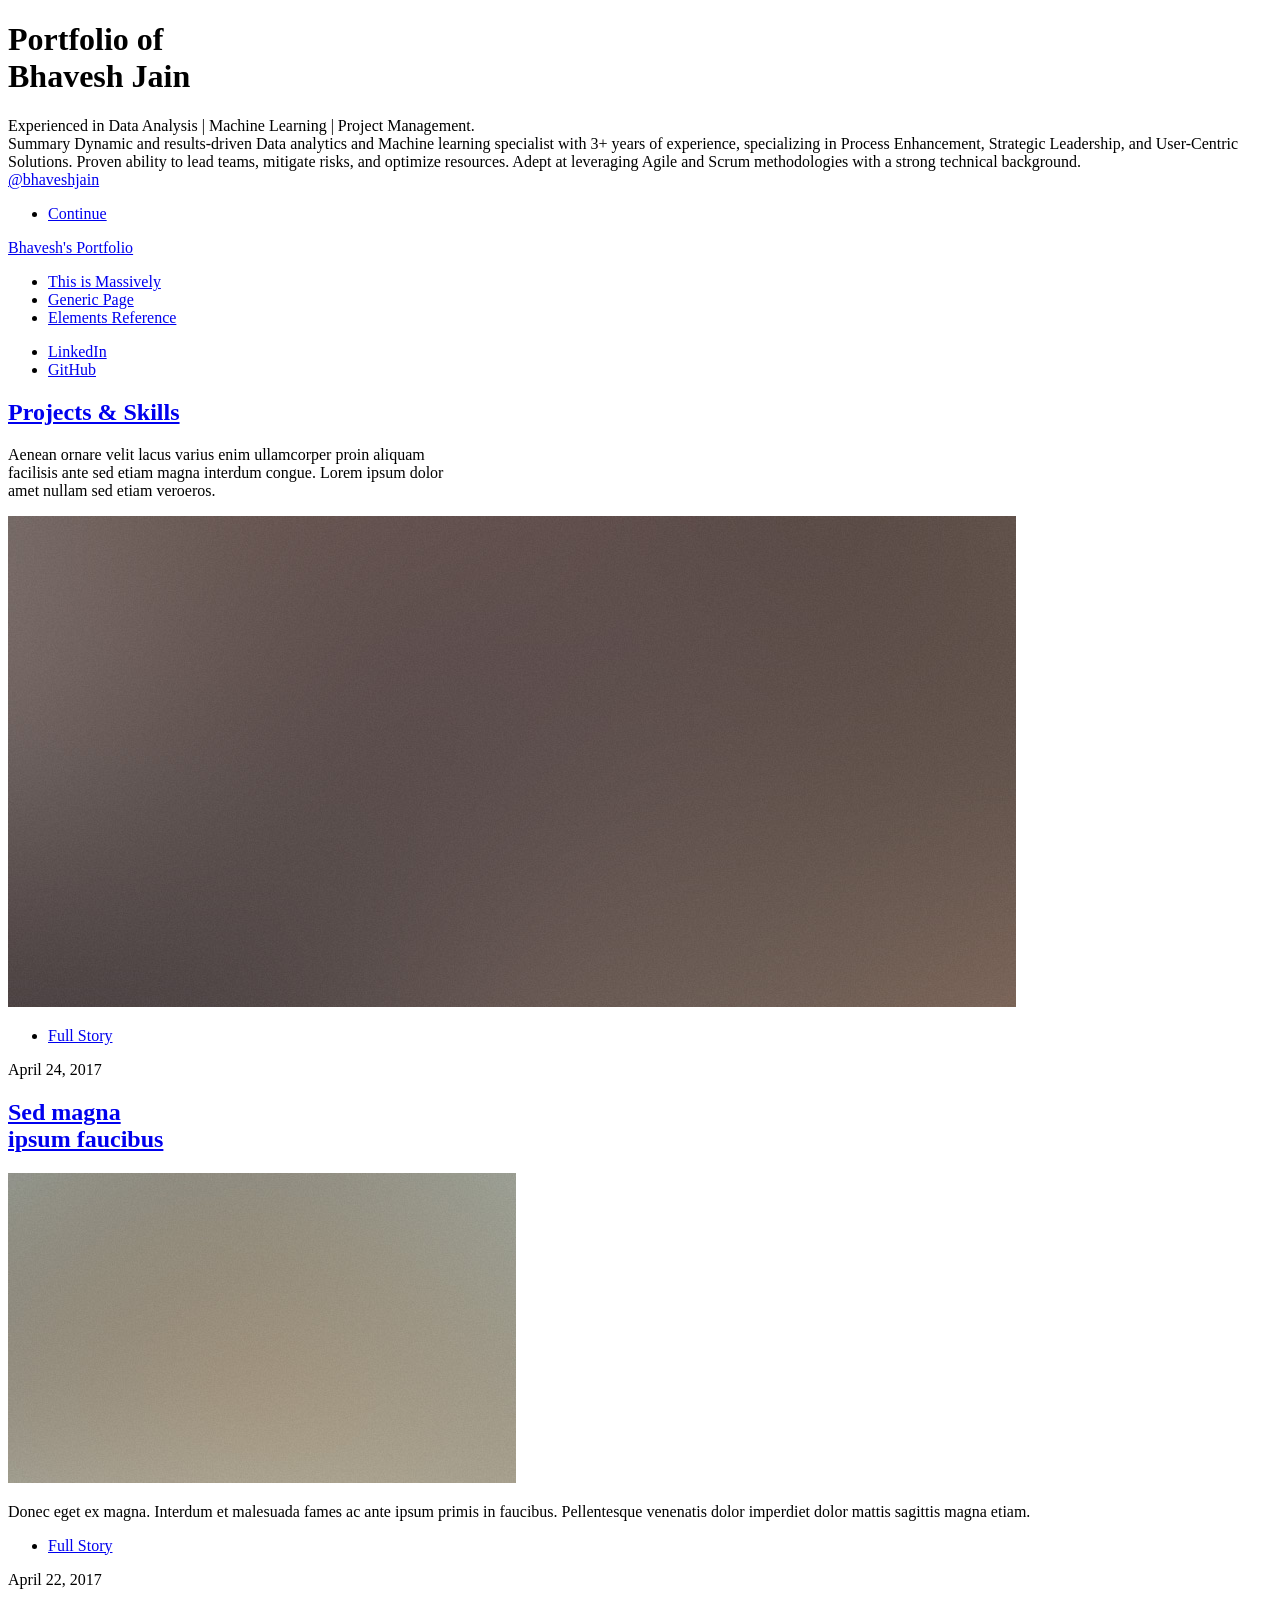
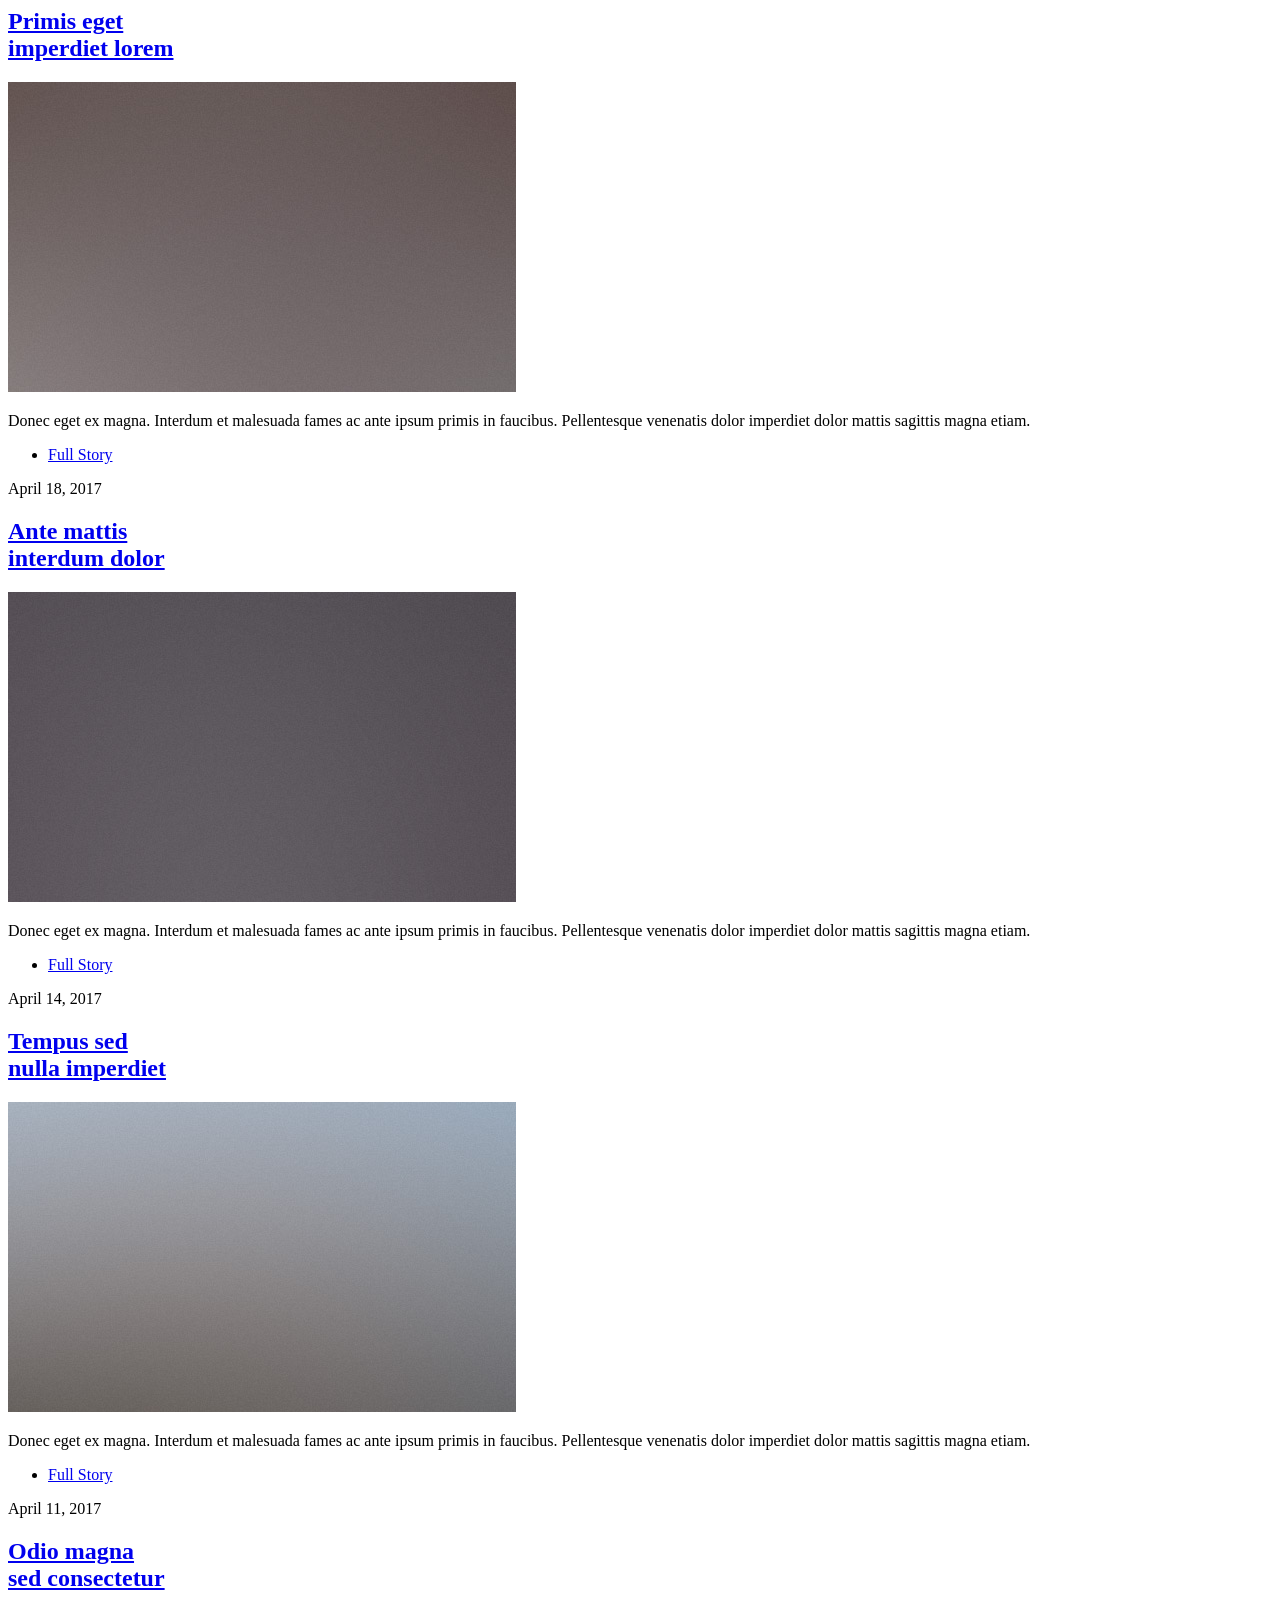
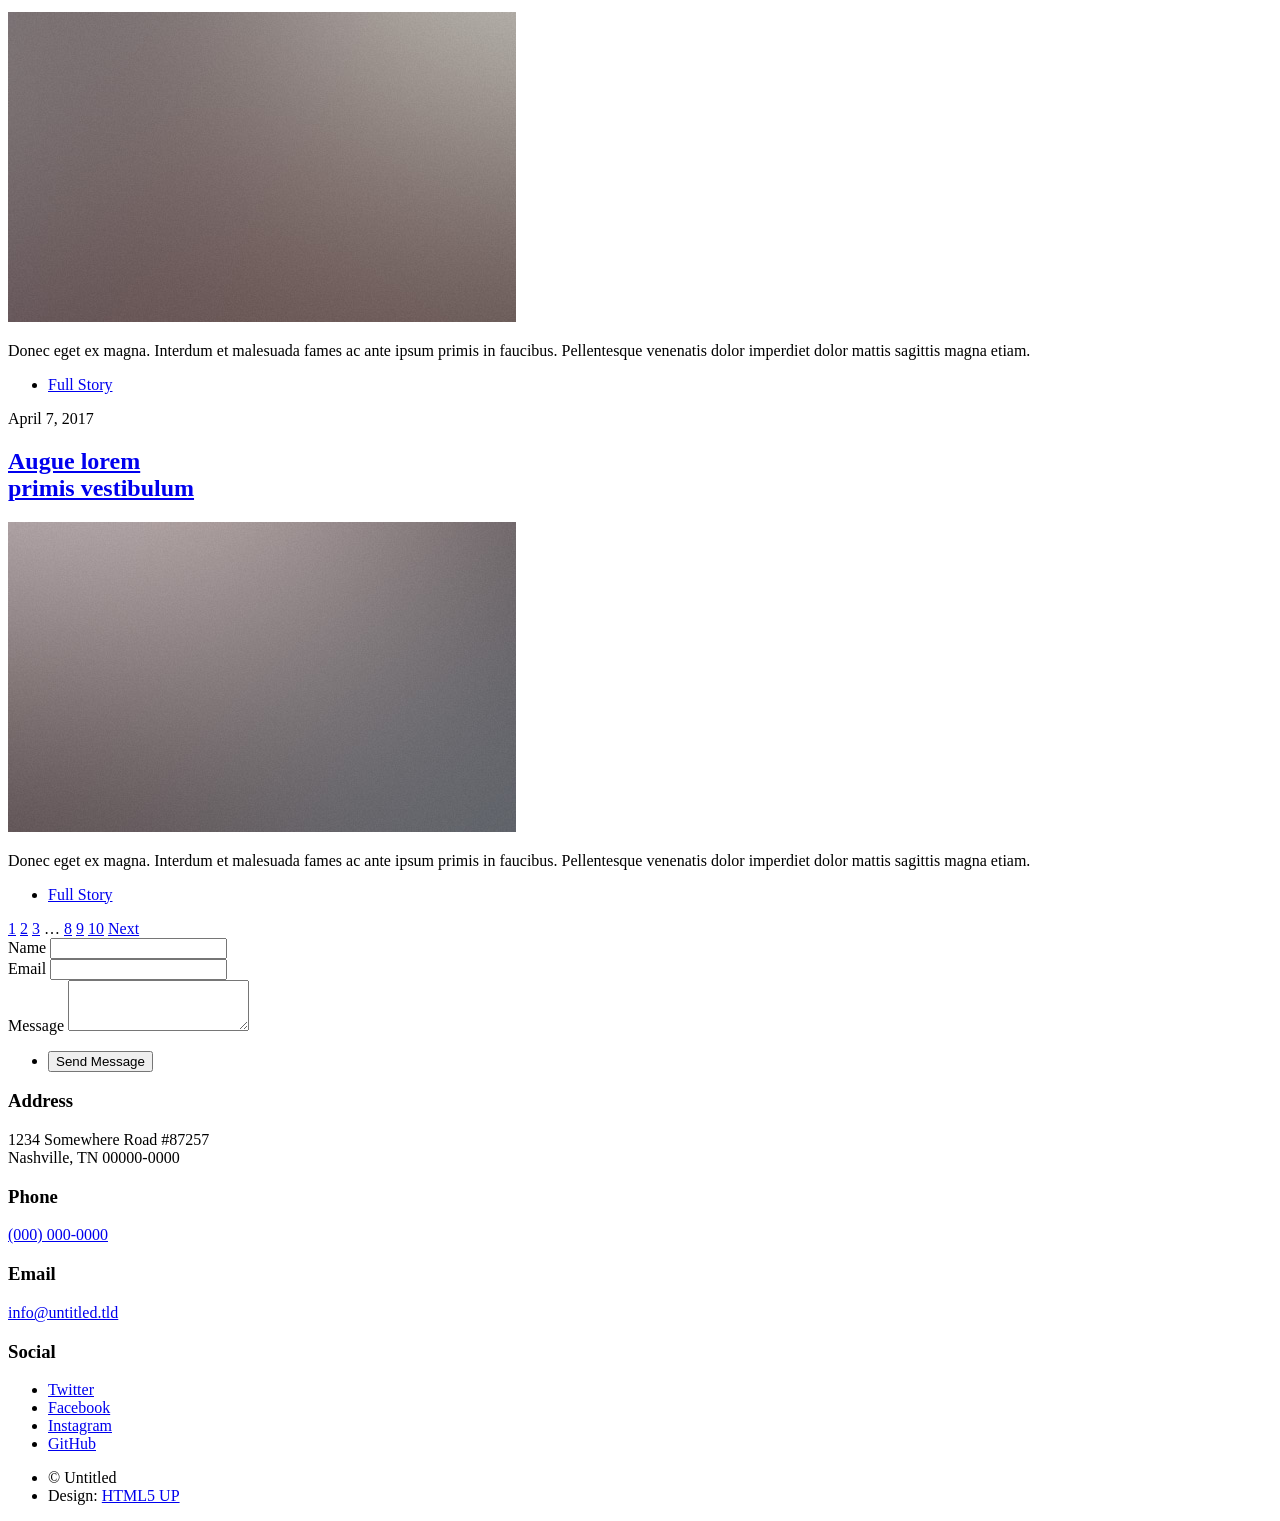
==== commit 81e4c538: "Initial commit" ====
--- a/index.html
+++ b/index.html
@@ -1,330 +1,227 @@
-<!DOCTYPE html>
-<html lang="en-us">
-  <head>
-    <meta charset="utf-8">
-    <meta http-equiv="X-UA-Compatible" content="IE=edge,chrome=1">
-    
-    <title> DS | ML | AI  | Bhavesh Jain</title>
-    <meta name="viewport" content="width=device-width,minimum-scale=1">
-    <meta name="generator" content="Hugo 0.72.0" />
-    
-    
-      <META NAME="ROBOTS" CONTENT="NOINDEX, NOFOLLOW">
-    
-
-    
-    
-      <link href="https://bhav1212.github.io/dist/css/app.4fc0b62e4b82c997bb0041217cd6b979.css" rel="stylesheet">
-    
-
-    
-
-    
-      
-
-    
-
-    
-    
-      <link href="https://bhav1212.github.io/index.xml" rel="alternate" type="application/rss+xml" title="Bhavesh Jain" />
-      <link href="https://bhav1212.github.io/index.xml" rel="feed" type="application/rss+xml" title="Bhavesh Jain" />
-      
-    
-    
-    <meta property="og:title" content=" DS | ML | AI " />
-<meta property="og:description" content="This is my Data Science Portfolio." />
-<meta property="og:type" content="website" />
-<meta property="og:url" content="https://bhav1212.github.io/" />
-<meta property="og:updated_time" content="2020-04-09T10:58:08-04:00" />
-<meta itemprop="name" content=" DS | ML | AI ">
-<meta itemprop="description" content="This is my Data Science Portfolio."><meta name="twitter:card" content="summary"/>
-<meta name="twitter:title" content=" DS | ML | AI "/>
-<meta name="twitter:description" content="This is my Data Science Portfolio."/>
-
-	
-  </head>
-
-  <body class="ma0 avenir bg-near-white">
-
-    
-
-  
-  
-  <header class="cover bg-top" style="background-image: url('https://bhav1212.github.io/images/front.jpg');">
-    <div class="bg-black-60">
-      <nav class="pv3 ph3 ph4-ns" role="navigation">
-  <div class="flex-l justify-between items-center center">
-    <a href="https://bhav1212.github.io/" class="f3 fw2 hover-white no-underline white-90 dib">
-      
-        Bhavesh Jain
-      
-    </a>
-    <div class="flex-l items-center">
-      
-
-      
-        <ul class="pl0 mr3">
-          
-          <li class="list f5 f4-ns fw4 dib pr3">
-            <a class="hover-white no-underline white-90" href="https://bhav1212.github.io/about/" title="About page">
-              About
-            </a>
-          </li>
-          
-          <li class="list f5 f4-ns fw4 dib pr3">
-            <a class="hover-white no-underline white-90" href="https://bhav1212.github.io/contact/" title="Contact page">
-              Contact
-            </a>
-          </li>
-          
-          <li class="list f5 f4-ns fw4 dib pr3">
-            <a class="hover-white no-underline white-90" href="https://bhav1212.github.io/post/" title="Projects page">
-              Projects
-            </a>
-          </li>
-          
-        </ul>
-      
-      
-
-
-
-<a href="https://facebook.com/bhav1212" target="_blank" class="link-transition facebook link dib z-999 pt3 pt0-l mr1" title="Facebook link" rel="noopener" aria-label="follow on Facebook——Opens in a new window">
-  <svg height="32px"  style="enable-background:new 0 0 67 67;" version="1.1" viewBox="0 0 67 67" width="32px" xml:space="preserve" xmlns="http://www.w3.org/2000/svg" xmlns:xlink="http://www.w3.org/1999/xlink"><path d="M28.765,50.32h6.744V33.998h4.499l0.596-5.624h-5.095  l0.007-2.816c0-1.466,0.14-2.253,2.244-2.253h2.812V17.68h-4.5c-5.405,0-7.307,2.729-7.307,7.317v3.377h-3.369v5.625h3.369V50.32z   M33,64C16.432,64,3,50.569,3,34S16.432,4,33,4s30,13.431,30,30S49.568,64,33,64z" style="fill-rule:evenodd;clip-rule:evenodd;"/></svg>
-
-<span class="new-window"><svg  height="8px"  style="enable-background:new 0 0 1000 1000;" version="1.1" viewBox="0 0 1000 1000" width="8px" xml:space="preserve" xmlns="http://www.w3.org/2000/svg" xmlns:xlink="http://www.w3.org/1999/xlink" >
-<path d="M598 128h298v298h-86v-152l-418 418-60-60 418-418h-152v-86zM810 810v-298h86v298c0 46-40 86-86 86h-596c-48 0-86-40-86-86v-596c0-46 38-86 86-86h298v86h-298v596h596z" style="fill-rule:evenodd;clip-rule:evenodd;fill:;"/>
-</svg>
-</span></a>
-
-
-<a href="https://twitter.com/bhavjain1212" target="_blank" class="link-transition twitter link dib z-999 pt3 pt0-l mr1" title="Twitter link" rel="noopener" aria-label="follow on Twitter——Opens in a new window">
-  <svg height="32px"  style="enable-background:new 0 0 67 67;" version="1.1" viewBox="0 0 67 67" width="32px" xml:space="preserve" xmlns="http://www.w3.org/2000/svg" xmlns:xlink="http://www.w3.org/1999/xlink"><path d="M37.167,22.283c-2.619,0.953-4.274,3.411-4.086,6.101  l0.063,1.038l-1.048-0.127c-3.813-0.487-7.145-2.139-9.974-4.915l-1.383-1.377l-0.356,1.017c-0.754,2.267-0.272,4.661,1.299,6.271  c0.838,0.89,0.649,1.017-0.796,0.487c-0.503-0.169-0.943-0.296-0.985-0.233c-0.146,0.149,0.356,2.076,0.754,2.839  c0.545,1.06,1.655,2.097,2.871,2.712l1.027,0.487l-1.215,0.021c-1.173,0-1.215,0.021-1.089,0.467  c0.419,1.377,2.074,2.839,3.918,3.475l1.299,0.444l-1.131,0.678c-1.676,0.976-3.646,1.526-5.616,1.568  C19.775,43.256,19,43.341,19,43.405c0,0.211,2.557,1.397,4.044,1.864c4.463,1.377,9.765,0.783,13.746-1.568  c2.829-1.673,5.657-5,6.978-8.221c0.713-1.716,1.425-4.851,1.425-6.354c0-0.975,0.063-1.102,1.236-2.267  c0.692-0.678,1.341-1.419,1.467-1.631c0.21-0.403,0.188-0.403-0.88-0.043c-1.781,0.636-2.033,0.551-1.152-0.402  c0.649-0.678,1.425-1.907,1.425-2.267c0-0.063-0.314,0.042-0.671,0.233c-0.377,0.212-1.215,0.53-1.844,0.72l-1.131,0.361l-1.027-0.7  c-0.566-0.381-1.361-0.805-1.781-0.932C39.766,21.902,38.131,21.944,37.167,22.283z M33,64C16.432,64,3,50.569,3,34S16.432,4,33,4  s30,13.431,30,30S49.568,64,33,64z" style="fill-rule:evenodd;clip-rule:evenodd;fill:;"/></svg>
-
-<span class="new-window"><svg  height="8px"  style="enable-background:new 0 0 1000 1000;" version="1.1" viewBox="0 0 1000 1000" width="8px" xml:space="preserve" xmlns="http://www.w3.org/2000/svg" xmlns:xlink="http://www.w3.org/1999/xlink" >
-<path d="M598 128h298v298h-86v-152l-418 418-60-60 418-418h-152v-86zM810 810v-298h86v298c0 46-40 86-86 86h-596c-48 0-86-40-86-86v-596c0-46 38-86 86-86h298v86h-298v596h596z" style="fill-rule:evenodd;clip-rule:evenodd;fill:;"/>
-</svg>
-</span></a>
-
-
-<a href="https://instagram.com/bhav1212" target="_blank" class="link-transition instagram link dib z-999 pt3 pt0-l mr1" title="Instagram link" rel="noopener" aria-label="follow on Instagram——Opens in a new window">
-  <svg height="32px"  style="enable-background:new 0 0 67 67;" version="1.1" viewBox="0 0 67 67" width="32px" xml:space="preserve" xmlns="http://www.w3.org/2000/svg" xmlns:xlink="http://www.w3.org/1999/xlink"><path d="M42.271,26.578v-0.006c0.502,0,1.005,0.01,1.508-0.002  c0.646-0.017,1.172-0.57,1.172-1.217c0-0.963,0-1.927,0-2.89c0-0.691-0.547-1.24-1.236-1.241c-0.961,0-1.922-0.001-2.883,0  c-0.688,0.001-1.236,0.552-1.236,1.243c-0.001,0.955-0.004,1.91,0.003,2.865c0.001,0.143,0.028,0.291,0.073,0.426  c0.173,0.508,0.639,0.82,1.209,0.823C41.344,26.579,41.808,26.578,42.271,26.578z M33,27.817c-3.384-0.002-6.135,2.721-6.182,6.089  c-0.049,3.46,2.72,6.201,6.04,6.272c3.454,0.074,6.248-2.686,6.321-6.043C39.254,30.675,36.462,27.815,33,27.817z M21.046,31.116  v0.082c0,4.515-0.001,9.03,0,13.545c0,0.649,0.562,1.208,1.212,1.208c7.16,0.001,14.319,0.001,21.479,0  c0.656,0,1.215-0.557,1.215-1.212c0.001-4.509,0-9.02,0-13.528v-0.094h-2.912c0.411,1.313,0.537,2.651,0.376,4.014  c-0.161,1.363-0.601,2.631-1.316,3.803s-1.644,2.145-2.779,2.918c-2.944,2.006-6.821,2.182-9.946,0.428  c-1.579-0.885-2.819-2.12-3.685-3.713c-1.289-2.373-1.495-4.865-0.739-7.451C22.983,31.116,22.021,31.116,21.046,31.116z   M45.205,49.255c0.159-0.026,0.318-0.049,0.475-0.083c1.246-0.265,2.264-1.304,2.508-2.557c0.025-0.137,0.045-0.273,0.067-0.409  V21.794c-0.021-0.133-0.04-0.268-0.065-0.401c-0.268-1.367-1.396-2.428-2.78-2.618c-0.058-0.007-0.113-0.02-0.17-0.03H20.761  c-0.147,0.027-0.296,0.047-0.441,0.08c-1.352,0.308-2.352,1.396-2.545,2.766c-0.008,0.057-0.02,0.114-0.029,0.171V46.24  c0.028,0.154,0.05,0.311,0.085,0.465c0.299,1.322,1.427,2.347,2.77,2.52c0.064,0.008,0.13,0.021,0.195,0.03H45.205z M33,64  C16.432,64,3,50.569,3,34S16.432,4,33,4s30,13.431,30,30S49.568,64,33,64z" style="fill-rule:evenodd;clip-rule:evenodd;fill:;"/></svg>
-
-<span class="new-window"><svg  height="8px"  style="enable-background:new 0 0 1000 1000;" version="1.1" viewBox="0 0 1000 1000" width="8px" xml:space="preserve" xmlns="http://www.w3.org/2000/svg" xmlns:xlink="http://www.w3.org/1999/xlink" >
-<path d="M598 128h298v298h-86v-152l-418 418-60-60 418-418h-152v-86zM810 810v-298h86v298c0 46-40 86-86 86h-596c-48 0-86-40-86-86v-596c0-46 38-86 86-86h298v86h-298v596h596z" style="fill-rule:evenodd;clip-rule:evenodd;fill:;"/>
-</svg>
-</span></a>
-
-
-<a href="https://www.youtube.com/channel/UCHe_uIQyRUcnP-RvTYJxoNQ" target="_blank" class="link-transition youtube link dib z-999 pt3 pt0-l mr1" title="Youtube link" rel="noopener" aria-label="follow on Youtube——Opens in a new window">
-  <svg height="32px"  style="enable-background:new 0 0 67 67;" version="1.1" viewBox="0 0 67 67" width="32px" xml:space="preserve" xmlns="http://www.w3.org/2000/svg" xmlns:xlink="http://www.w3.org/1999/xlink"><path d="M42.527,41.34c-0.278,0-0.478,0.078-0.6,0.244  c-0.121,0.156-0.18,0.424-0.18,0.796v0.896h1.543V42.38c0-0.372-0.062-0.64-0.185-0.796C42.989,41.418,42.792,41.34,42.527,41.34z   M36.509,41.309c0.234,0,0.417,0.076,0.544,0.23c0.123,0.155,0.185,0.383,0.185,0.682v4.584c0,0.286-0.053,0.487-0.153,0.611  c-0.1,0.127-0.256,0.189-0.47,0.189c-0.148,0-0.287-0.033-0.421-0.096c-0.135-0.062-0.274-0.171-0.415-0.313v-5.531  c0.119-0.122,0.239-0.213,0.36-0.271C36.26,41.335,36.383,41.309,36.509,41.309z M41.748,44.658v1.672  c0,0.468,0.057,0.792,0.17,0.974c0.118,0.181,0.313,0.269,0.592,0.269c0.289,0,0.491-0.076,0.606-0.229  c0.114-0.153,0.175-0.489,0.175-1.013v-0.405h1.795v0.456c0,0.911-0.217,1.596-0.657,2.059c-0.435,0.459-1.089,0.687-1.958,0.687  c-0.781,0-1.398-0.242-1.847-0.731c-0.448-0.486-0.676-1.157-0.676-2.014v-3.986c0-0.768,0.249-1.398,0.742-1.882  c0.493-0.484,1.128-0.727,1.911-0.727c0.799,0,1.413,0.225,1.843,0.674c0.429,0.448,0.642,1.093,0.642,1.935v2.264H41.748z   M38.623,48.495c-0.271,0.336-0.669,0.501-1.187,0.501c-0.343,0-0.646-0.062-0.912-0.192c-0.267-0.129-0.519-0.327-0.746-0.601  v0.681h-1.764V36.852h1.764v3.875c0.237-0.27,0.485-0.478,0.748-0.616c0.267-0.143,0.534-0.212,0.805-0.212  c0.554,0,0.975,0.189,1.265,0.565c0.294,0.379,0.438,0.933,0.438,1.66v4.926C39.034,47.678,38.897,48.159,38.623,48.495z   M30.958,48.884v-0.976c-0.325,0.361-0.658,0.636-1.009,0.822c-0.349,0.191-0.686,0.282-1.014,0.282  c-0.405,0-0.705-0.129-0.913-0.396c-0.201-0.266-0.305-0.658-0.305-1.189v-7.422h1.744v6.809c0,0.211,0.037,0.362,0.107,0.457  c0.077,0.095,0.196,0.141,0.358,0.141c0.128,0,0.292-0.062,0.488-0.188c0.197-0.125,0.375-0.283,0.542-0.475v-6.744h1.744v8.878  H30.958z M24.916,38.6v10.284h-1.968V38.6h-2.034v-1.748h6.036V38.6H24.916z M32.994,32.978c0-0.001,12.08,0.018,13.514,1.45  c1.439,1.435,1.455,8.514,1.455,8.555c0,0-0.012,7.117-1.455,8.556C45.074,52.969,32.994,53,32.994,53s-12.079-0.031-13.516-1.462  c-1.438-1.435-1.441-8.502-1.441-8.556c0-0.041,0.004-7.12,1.441-8.555C20.916,32.996,32.994,32.977,32.994,32.978z M42.52,29.255  h-1.966v-1.08c-0.358,0.397-0.736,0.703-1.13,0.909c-0.392,0.208-0.771,0.312-1.14,0.312c-0.458,0-0.797-0.146-1.027-0.437  c-0.229-0.291-0.345-0.727-0.345-1.311v-8.172h1.962v7.497c0,0.231,0.045,0.399,0.127,0.502c0.08,0.104,0.216,0.156,0.399,0.156  c0.143,0,0.327-0.069,0.548-0.206c0.22-0.137,0.423-0.312,0.605-0.527v-7.422h1.966V29.255z M31.847,27.588  c0.139,0.147,0.339,0.219,0.6,0.219c0.266,0,0.476-0.075,0.634-0.223c0.157-0.152,0.235-0.358,0.235-0.618v-5.327  c0-0.214-0.08-0.387-0.241-0.519c-0.16-0.131-0.37-0.196-0.628-0.196c-0.241,0-0.435,0.065-0.586,0.196  c-0.148,0.132-0.225,0.305-0.225,0.519v5.327C31.636,27.233,31.708,27.439,31.847,27.588z M30.408,19.903  c0.528-0.449,1.241-0.674,2.132-0.674c0.812,0,1.48,0.237,2.001,0.711c0.517,0.473,0.777,1.083,0.777,1.828v5.051  c0,0.836-0.255,1.491-0.762,1.968c-0.513,0.476-1.212,0.714-2.106,0.714c-0.858,0-1.547-0.246-2.064-0.736  c-0.513-0.492-0.772-1.152-0.772-1.983v-5.068C29.613,20.954,29.877,20.351,30.408,19.903z M24.262,16h-2.229l2.634,8.003v5.252  h2.213v-5.5L29.454,16h-2.25l-1.366,5.298h-0.139L24.262,16z M33,64C16.432,64,3,50.569,3,34S16.432,4,33,4s30,13.431,30,30  S49.568,64,33,64z" style="fill-rule:evenodd;clip-rule:evenodd;fill:;"/></svg>
-
-<span class="new-window"><svg  height="8px"  style="enable-background:new 0 0 1000 1000;" version="1.1" viewBox="0 0 1000 1000" width="8px" xml:space="preserve" xmlns="http://www.w3.org/2000/svg" xmlns:xlink="http://www.w3.org/1999/xlink" >
-<path d="M598 128h298v298h-86v-152l-418 418-60-60 418-418h-152v-86zM810 810v-298h86v298c0 46-40 86-86 86h-596c-48 0-86-40-86-86v-596c0-46 38-86 86-86h298v86h-298v596h596z" style="fill-rule:evenodd;clip-rule:evenodd;fill:;"/>
-</svg>
-</span></a>
-
-
-<a href="https://www.linkedin.com/in/bhav1212/" target="_blank" class="link-transition linkedin link dib z-999 pt3 pt0-l mr1" title="LinkedIn link" rel="noopener" aria-label="follow on LinkedIn——Opens in a new window">
-  <svg  height="32px"  style="enable-background:new 0 0 65 65;" version="1.1" viewBox="0 0 65 65" width="32px" xml:space="preserve" xmlns="http://www.w3.org/2000/svg" xmlns:xlink="http://www.w3.org/1999/xlink">
-  <path d="M50.837,48.137V36.425c0-6.275-3.35-9.195-7.816-9.195  c-3.604,0-5.219,1.983-6.119,3.374V27.71h-6.79c0.09,1.917,0,20.427,0,20.427h6.79V36.729c0-0.609,0.044-1.219,0.224-1.655  c0.49-1.22,1.607-2.483,3.482-2.483c2.458,0,3.44,1.873,3.44,4.618v10.929H50.837z M22.959,24.922c2.367,0,3.842-1.57,3.842-3.531  c-0.044-2.003-1.475-3.528-3.797-3.528s-3.841,1.524-3.841,3.528c0,1.961,1.474,3.531,3.753,3.531H22.959z M34,64  C17.432,64,4,50.568,4,34C4,17.431,17.432,4,34,4s30,13.431,30,30C64,50.568,50.568,64,34,64z M26.354,48.137V27.71h-6.789v20.427  H26.354z" style="fill-rule:evenodd;clip-rule:evenodd;fill:;"/>
-</svg>
-
-<span class="new-window"><svg  height="8px"  style="enable-background:new 0 0 1000 1000;" version="1.1" viewBox="0 0 1000 1000" width="8px" xml:space="preserve" xmlns="http://www.w3.org/2000/svg" xmlns:xlink="http://www.w3.org/1999/xlink" >
-<path d="M598 128h298v298h-86v-152l-418 418-60-60 418-418h-152v-86zM810 810v-298h86v298c0 46-40 86-86 86h-596c-48 0-86-40-86-86v-596c0-46 38-86 86-86h298v86h-298v596h596z" style="fill-rule:evenodd;clip-rule:evenodd;fill:;"/>
-</svg>
-</span></a>
-
-
-
-
-
-
-
-
-
-    </div>
-  </div>
-</nav>
-
-      <div class="tc-l pv4 pv6-l ph3 ph4-ns">
-        <h1 class="f2 f-subheadline-l fw2 white-90 mb0 lh-title">
-           DS | ML | AI 
-        </h1>
-        
-          <h2 class="fw1 f5 f3-l white-80 measure-wide-l center mt3">
-            This is my Data Science Portfolio.
-          </h2>
-        
-      </div>
-    </div>
-  </header>
-
-
-    <main class="pb7" role="main">
-      
-  <article class="cf ph3 ph5-l pv3 pv4-l f4 tc-l center measure-wide lh-copy mid-gray">
-    <p>Welcome to my website with some of my work in progress. I&rsquo;ve been working on these projects. You can have a glance about my projects below.</p>
-
-  </article>
-  
-  
-  
-  
-  
-  
-  
-    
-    
-
-    <div class="pa3 pa4-ns w-100 w-70-ns center">
-      
-       
-          <h1 class="flex-none">
-            Recent Projects
-          </h1>
-        
-
-      
-
-      <section class="w-100 mw8">
-        
-        
-          <div class="relative w-100 mb4">
-            
-<article class="bb b--black-10">
-  <div class="db pv4 ph3 ph0-l no-underline dark-gray">
-    <div class="flex flex-column flex-row-ns">
-      
-          
-        
-        <div class="pr3-ns mb4 mb0-ns w-100 w-40-ns">
-          <a href="https://bhav1212.github.io/post/project-1/" class="db grow">
-            <img src="https://bhav1212.github.io/images/salary.png" class="img" alt="image from Project 1: Data Science Salary Estimator">
-          </a>
-        </div>
-      
-      <div class="blah w-100 w-60-ns pl3-ns">
-        <h1 class="f3 fw1 athelas mt0 lh-title">
-          <a href="https://bhav1212.github.io/post/project-1/" class="color-inherit dim link">
-            Project 1: Data Science Salary Estimator
-            </a>
-        </h1>
-        <div class="f6 f5-l lh-copy nested-copy-line-height nested-links">
-          Created a tool that estimates data science salaries (MAE ~ $ 11K) to help data scientists negotiate their income when they get a job. Scraped over 1000 job descriptions from glassdoor using python and selenium Engineered features from the text of each job description to quantify the value companies put on python, excel, aws, and spark. Optimized Linear, Lasso, and Random Forest Regressors using GridsearchCV to reach the best model.
-        </div>
-          <a href="https://bhav1212.github.io/post/project-1/" class="ba b--moon-gray bg-light-gray br2 color-inherit dib f7 hover-bg-moon-gray link mt2 ph2 pv1">read more</a>
-        
-      </div>
-    </div>
-  </div>
-</article>
-
-          </div>
-        
-          <div class="relative w-100 mb4">
-            
-<article class="bb b--black-10">
-  <div class="db pv4 ph3 ph0-l no-underline dark-gray">
-    <div class="flex flex-column flex-row-ns">
-      
-      <div class="blah w-100">
-        <h1 class="f3 fw1 athelas mt0 lh-title">
-          <a href="https://bhav1212.github.io/post/project-2/" class="color-inherit dim link">
-            Project 2: Ball Image Classifier
-            </a>
-        </h1>
-        <div class="f6 f5-l lh-copy nested-copy-line-height nested-links">
-          For this example project I built a ball classifier to identify balls from different sports. This could be useful for someone who is new to sports from a certain country. They could take a picture of a ball and an app could serve them some information about the history and rules of the game. This is the underlying model for building something with those capabilities.
-I was able to get the model to predict the sport of the ball with 94% accuracy after minimal tuning.
-        </div>
-          <a href="https://bhav1212.github.io/post/project-2/" class="ba b--moon-gray bg-light-gray br2 color-inherit dib f7 hover-bg-moon-gray link mt2 ph2 pv1">read more</a>
-        
-      </div>
-    </div>
-  </div>
-</article>
-
-          </div>
-        
-      </section>
-
-      
-
-      </div>
-  
-
-    </main>
-    <footer class="bg-black bottom-0 w-100 pa3" role="contentinfo">
-  <div class="flex justify-between">
-  <a class="f4 fw4 hover-white no-underline white-70 dn dib-ns pv2 ph3" href="https://bhav1212.github.io" >
-    &copy;  Bhavesh Jain 2020 
-  </a>
-    <div>
-
-
-
-<a href="https://facebook.com/bhav1212" target="_blank" class="link-transition facebook link dib z-999 pt3 pt0-l mr1" title="Facebook link" rel="noopener" aria-label="follow on Facebook——Opens in a new window">
-  <svg height="32px"  style="enable-background:new 0 0 67 67;" version="1.1" viewBox="0 0 67 67" width="32px" xml:space="preserve" xmlns="http://www.w3.org/2000/svg" xmlns:xlink="http://www.w3.org/1999/xlink"><path d="M28.765,50.32h6.744V33.998h4.499l0.596-5.624h-5.095  l0.007-2.816c0-1.466,0.14-2.253,2.244-2.253h2.812V17.68h-4.5c-5.405,0-7.307,2.729-7.307,7.317v3.377h-3.369v5.625h3.369V50.32z   M33,64C16.432,64,3,50.569,3,34S16.432,4,33,4s30,13.431,30,30S49.568,64,33,64z" style="fill-rule:evenodd;clip-rule:evenodd;"/></svg>
-
-<span class="new-window"><svg  height="8px"  style="enable-background:new 0 0 1000 1000;" version="1.1" viewBox="0 0 1000 1000" width="8px" xml:space="preserve" xmlns="http://www.w3.org/2000/svg" xmlns:xlink="http://www.w3.org/1999/xlink" >
-<path d="M598 128h298v298h-86v-152l-418 418-60-60 418-418h-152v-86zM810 810v-298h86v298c0 46-40 86-86 86h-596c-48 0-86-40-86-86v-596c0-46 38-86 86-86h298v86h-298v596h596z" style="fill-rule:evenodd;clip-rule:evenodd;fill:;"/>
-</svg>
-</span></a>
-
-
-<a href="https://twitter.com/bhavjain1212" target="_blank" class="link-transition twitter link dib z-999 pt3 pt0-l mr1" title="Twitter link" rel="noopener" aria-label="follow on Twitter——Opens in a new window">
-  <svg height="32px"  style="enable-background:new 0 0 67 67;" version="1.1" viewBox="0 0 67 67" width="32px" xml:space="preserve" xmlns="http://www.w3.org/2000/svg" xmlns:xlink="http://www.w3.org/1999/xlink"><path d="M37.167,22.283c-2.619,0.953-4.274,3.411-4.086,6.101  l0.063,1.038l-1.048-0.127c-3.813-0.487-7.145-2.139-9.974-4.915l-1.383-1.377l-0.356,1.017c-0.754,2.267-0.272,4.661,1.299,6.271  c0.838,0.89,0.649,1.017-0.796,0.487c-0.503-0.169-0.943-0.296-0.985-0.233c-0.146,0.149,0.356,2.076,0.754,2.839  c0.545,1.06,1.655,2.097,2.871,2.712l1.027,0.487l-1.215,0.021c-1.173,0-1.215,0.021-1.089,0.467  c0.419,1.377,2.074,2.839,3.918,3.475l1.299,0.444l-1.131,0.678c-1.676,0.976-3.646,1.526-5.616,1.568  C19.775,43.256,19,43.341,19,43.405c0,0.211,2.557,1.397,4.044,1.864c4.463,1.377,9.765,0.783,13.746-1.568  c2.829-1.673,5.657-5,6.978-8.221c0.713-1.716,1.425-4.851,1.425-6.354c0-0.975,0.063-1.102,1.236-2.267  c0.692-0.678,1.341-1.419,1.467-1.631c0.21-0.403,0.188-0.403-0.88-0.043c-1.781,0.636-2.033,0.551-1.152-0.402  c0.649-0.678,1.425-1.907,1.425-2.267c0-0.063-0.314,0.042-0.671,0.233c-0.377,0.212-1.215,0.53-1.844,0.72l-1.131,0.361l-1.027-0.7  c-0.566-0.381-1.361-0.805-1.781-0.932C39.766,21.902,38.131,21.944,37.167,22.283z M33,64C16.432,64,3,50.569,3,34S16.432,4,33,4  s30,13.431,30,30S49.568,64,33,64z" style="fill-rule:evenodd;clip-rule:evenodd;fill:;"/></svg>
-
-<span class="new-window"><svg  height="8px"  style="enable-background:new 0 0 1000 1000;" version="1.1" viewBox="0 0 1000 1000" width="8px" xml:space="preserve" xmlns="http://www.w3.org/2000/svg" xmlns:xlink="http://www.w3.org/1999/xlink" >
-<path d="M598 128h298v298h-86v-152l-418 418-60-60 418-418h-152v-86zM810 810v-298h86v298c0 46-40 86-86 86h-596c-48 0-86-40-86-86v-596c0-46 38-86 86-86h298v86h-298v596h596z" style="fill-rule:evenodd;clip-rule:evenodd;fill:;"/>
-</svg>
-</span></a>
-
-
-<a href="https://instagram.com/bhav1212" target="_blank" class="link-transition instagram link dib z-999 pt3 pt0-l mr1" title="Instagram link" rel="noopener" aria-label="follow on Instagram——Opens in a new window">
-  <svg height="32px"  style="enable-background:new 0 0 67 67;" version="1.1" viewBox="0 0 67 67" width="32px" xml:space="preserve" xmlns="http://www.w3.org/2000/svg" xmlns:xlink="http://www.w3.org/1999/xlink"><path d="M42.271,26.578v-0.006c0.502,0,1.005,0.01,1.508-0.002  c0.646-0.017,1.172-0.57,1.172-1.217c0-0.963,0-1.927,0-2.89c0-0.691-0.547-1.24-1.236-1.241c-0.961,0-1.922-0.001-2.883,0  c-0.688,0.001-1.236,0.552-1.236,1.243c-0.001,0.955-0.004,1.91,0.003,2.865c0.001,0.143,0.028,0.291,0.073,0.426  c0.173,0.508,0.639,0.82,1.209,0.823C41.344,26.579,41.808,26.578,42.271,26.578z M33,27.817c-3.384-0.002-6.135,2.721-6.182,6.089  c-0.049,3.46,2.72,6.201,6.04,6.272c3.454,0.074,6.248-2.686,6.321-6.043C39.254,30.675,36.462,27.815,33,27.817z M21.046,31.116  v0.082c0,4.515-0.001,9.03,0,13.545c0,0.649,0.562,1.208,1.212,1.208c7.16,0.001,14.319,0.001,21.479,0  c0.656,0,1.215-0.557,1.215-1.212c0.001-4.509,0-9.02,0-13.528v-0.094h-2.912c0.411,1.313,0.537,2.651,0.376,4.014  c-0.161,1.363-0.601,2.631-1.316,3.803s-1.644,2.145-2.779,2.918c-2.944,2.006-6.821,2.182-9.946,0.428  c-1.579-0.885-2.819-2.12-3.685-3.713c-1.289-2.373-1.495-4.865-0.739-7.451C22.983,31.116,22.021,31.116,21.046,31.116z   M45.205,49.255c0.159-0.026,0.318-0.049,0.475-0.083c1.246-0.265,2.264-1.304,2.508-2.557c0.025-0.137,0.045-0.273,0.067-0.409  V21.794c-0.021-0.133-0.04-0.268-0.065-0.401c-0.268-1.367-1.396-2.428-2.78-2.618c-0.058-0.007-0.113-0.02-0.17-0.03H20.761  c-0.147,0.027-0.296,0.047-0.441,0.08c-1.352,0.308-2.352,1.396-2.545,2.766c-0.008,0.057-0.02,0.114-0.029,0.171V46.24  c0.028,0.154,0.05,0.311,0.085,0.465c0.299,1.322,1.427,2.347,2.77,2.52c0.064,0.008,0.13,0.021,0.195,0.03H45.205z M33,64  C16.432,64,3,50.569,3,34S16.432,4,33,4s30,13.431,30,30S49.568,64,33,64z" style="fill-rule:evenodd;clip-rule:evenodd;fill:;"/></svg>
-
-<span class="new-window"><svg  height="8px"  style="enable-background:new 0 0 1000 1000;" version="1.1" viewBox="0 0 1000 1000" width="8px" xml:space="preserve" xmlns="http://www.w3.org/2000/svg" xmlns:xlink="http://www.w3.org/1999/xlink" >
-<path d="M598 128h298v298h-86v-152l-418 418-60-60 418-418h-152v-86zM810 810v-298h86v298c0 46-40 86-86 86h-596c-48 0-86-40-86-86v-596c0-46 38-86 86-86h298v86h-298v596h596z" style="fill-rule:evenodd;clip-rule:evenodd;fill:;"/>
-</svg>
-</span></a>
-
-
-<a href="https://www.youtube.com/channel/UCHe_uIQyRUcnP-RvTYJxoNQ" target="_blank" class="link-transition youtube link dib z-999 pt3 pt0-l mr1" title="Youtube link" rel="noopener" aria-label="follow on Youtube——Opens in a new window">
-  <svg height="32px"  style="enable-background:new 0 0 67 67;" version="1.1" viewBox="0 0 67 67" width="32px" xml:space="preserve" xmlns="http://www.w3.org/2000/svg" xmlns:xlink="http://www.w3.org/1999/xlink"><path d="M42.527,41.34c-0.278,0-0.478,0.078-0.6,0.244  c-0.121,0.156-0.18,0.424-0.18,0.796v0.896h1.543V42.38c0-0.372-0.062-0.64-0.185-0.796C42.989,41.418,42.792,41.34,42.527,41.34z   M36.509,41.309c0.234,0,0.417,0.076,0.544,0.23c0.123,0.155,0.185,0.383,0.185,0.682v4.584c0,0.286-0.053,0.487-0.153,0.611  c-0.1,0.127-0.256,0.189-0.47,0.189c-0.148,0-0.287-0.033-0.421-0.096c-0.135-0.062-0.274-0.171-0.415-0.313v-5.531  c0.119-0.122,0.239-0.213,0.36-0.271C36.26,41.335,36.383,41.309,36.509,41.309z M41.748,44.658v1.672  c0,0.468,0.057,0.792,0.17,0.974c0.118,0.181,0.313,0.269,0.592,0.269c0.289,0,0.491-0.076,0.606-0.229  c0.114-0.153,0.175-0.489,0.175-1.013v-0.405h1.795v0.456c0,0.911-0.217,1.596-0.657,2.059c-0.435,0.459-1.089,0.687-1.958,0.687  c-0.781,0-1.398-0.242-1.847-0.731c-0.448-0.486-0.676-1.157-0.676-2.014v-3.986c0-0.768,0.249-1.398,0.742-1.882  c0.493-0.484,1.128-0.727,1.911-0.727c0.799,0,1.413,0.225,1.843,0.674c0.429,0.448,0.642,1.093,0.642,1.935v2.264H41.748z   M38.623,48.495c-0.271,0.336-0.669,0.501-1.187,0.501c-0.343,0-0.646-0.062-0.912-0.192c-0.267-0.129-0.519-0.327-0.746-0.601  v0.681h-1.764V36.852h1.764v3.875c0.237-0.27,0.485-0.478,0.748-0.616c0.267-0.143,0.534-0.212,0.805-0.212  c0.554,0,0.975,0.189,1.265,0.565c0.294,0.379,0.438,0.933,0.438,1.66v4.926C39.034,47.678,38.897,48.159,38.623,48.495z   M30.958,48.884v-0.976c-0.325,0.361-0.658,0.636-1.009,0.822c-0.349,0.191-0.686,0.282-1.014,0.282  c-0.405,0-0.705-0.129-0.913-0.396c-0.201-0.266-0.305-0.658-0.305-1.189v-7.422h1.744v6.809c0,0.211,0.037,0.362,0.107,0.457  c0.077,0.095,0.196,0.141,0.358,0.141c0.128,0,0.292-0.062,0.488-0.188c0.197-0.125,0.375-0.283,0.542-0.475v-6.744h1.744v8.878  H30.958z M24.916,38.6v10.284h-1.968V38.6h-2.034v-1.748h6.036V38.6H24.916z M32.994,32.978c0-0.001,12.08,0.018,13.514,1.45  c1.439,1.435,1.455,8.514,1.455,8.555c0,0-0.012,7.117-1.455,8.556C45.074,52.969,32.994,53,32.994,53s-12.079-0.031-13.516-1.462  c-1.438-1.435-1.441-8.502-1.441-8.556c0-0.041,0.004-7.12,1.441-8.555C20.916,32.996,32.994,32.977,32.994,32.978z M42.52,29.255  h-1.966v-1.08c-0.358,0.397-0.736,0.703-1.13,0.909c-0.392,0.208-0.771,0.312-1.14,0.312c-0.458,0-0.797-0.146-1.027-0.437  c-0.229-0.291-0.345-0.727-0.345-1.311v-8.172h1.962v7.497c0,0.231,0.045,0.399,0.127,0.502c0.08,0.104,0.216,0.156,0.399,0.156  c0.143,0,0.327-0.069,0.548-0.206c0.22-0.137,0.423-0.312,0.605-0.527v-7.422h1.966V29.255z M31.847,27.588  c0.139,0.147,0.339,0.219,0.6,0.219c0.266,0,0.476-0.075,0.634-0.223c0.157-0.152,0.235-0.358,0.235-0.618v-5.327  c0-0.214-0.08-0.387-0.241-0.519c-0.16-0.131-0.37-0.196-0.628-0.196c-0.241,0-0.435,0.065-0.586,0.196  c-0.148,0.132-0.225,0.305-0.225,0.519v5.327C31.636,27.233,31.708,27.439,31.847,27.588z M30.408,19.903  c0.528-0.449,1.241-0.674,2.132-0.674c0.812,0,1.48,0.237,2.001,0.711c0.517,0.473,0.777,1.083,0.777,1.828v5.051  c0,0.836-0.255,1.491-0.762,1.968c-0.513,0.476-1.212,0.714-2.106,0.714c-0.858,0-1.547-0.246-2.064-0.736  c-0.513-0.492-0.772-1.152-0.772-1.983v-5.068C29.613,20.954,29.877,20.351,30.408,19.903z M24.262,16h-2.229l2.634,8.003v5.252  h2.213v-5.5L29.454,16h-2.25l-1.366,5.298h-0.139L24.262,16z M33,64C16.432,64,3,50.569,3,34S16.432,4,33,4s30,13.431,30,30  S49.568,64,33,64z" style="fill-rule:evenodd;clip-rule:evenodd;fill:;"/></svg>
-
-<span class="new-window"><svg  height="8px"  style="enable-background:new 0 0 1000 1000;" version="1.1" viewBox="0 0 1000 1000" width="8px" xml:space="preserve" xmlns="http://www.w3.org/2000/svg" xmlns:xlink="http://www.w3.org/1999/xlink" >
-<path d="M598 128h298v298h-86v-152l-418 418-60-60 418-418h-152v-86zM810 810v-298h86v298c0 46-40 86-86 86h-596c-48 0-86-40-86-86v-596c0-46 38-86 86-86h298v86h-298v596h596z" style="fill-rule:evenodd;clip-rule:evenodd;fill:;"/>
-</svg>
-</span></a>
-
-
-<a href="https://www.linkedin.com/in/bhav1212/" target="_blank" class="link-transition linkedin link dib z-999 pt3 pt0-l mr1" title="LinkedIn link" rel="noopener" aria-label="follow on LinkedIn——Opens in a new window">
-  <svg  height="32px"  style="enable-background:new 0 0 65 65;" version="1.1" viewBox="0 0 65 65" width="32px" xml:space="preserve" xmlns="http://www.w3.org/2000/svg" xmlns:xlink="http://www.w3.org/1999/xlink">
-  <path d="M50.837,48.137V36.425c0-6.275-3.35-9.195-7.816-9.195  c-3.604,0-5.219,1.983-6.119,3.374V27.71h-6.79c0.09,1.917,0,20.427,0,20.427h6.79V36.729c0-0.609,0.044-1.219,0.224-1.655  c0.49-1.22,1.607-2.483,3.482-2.483c2.458,0,3.44,1.873,3.44,4.618v10.929H50.837z M22.959,24.922c2.367,0,3.842-1.57,3.842-3.531  c-0.044-2.003-1.475-3.528-3.797-3.528s-3.841,1.524-3.841,3.528c0,1.961,1.474,3.531,3.753,3.531H22.959z M34,64  C17.432,64,4,50.568,4,34C4,17.431,17.432,4,34,4s30,13.431,30,30C64,50.568,50.568,64,34,64z M26.354,48.137V27.71h-6.789v20.427  H26.354z" style="fill-rule:evenodd;clip-rule:evenodd;fill:;"/>
-</svg>
-
-<span class="new-window"><svg  height="8px"  style="enable-background:new 0 0 1000 1000;" version="1.1" viewBox="0 0 1000 1000" width="8px" xml:space="preserve" xmlns="http://www.w3.org/2000/svg" xmlns:xlink="http://www.w3.org/1999/xlink" >
-<path d="M598 128h298v298h-86v-152l-418 418-60-60 418-418h-152v-86zM810 810v-298h86v298c0 46-40 86-86 86h-596c-48 0-86-40-86-86v-596c0-46 38-86 86-86h298v86h-298v596h596z" style="fill-rule:evenodd;clip-rule:evenodd;fill:;"/>
-</svg>
-</span></a>
-
-
-
-
-
-
-
-
-</div>
-  </div>
-</footer>
-
-    
-
-  <script src="https://bhav1212.github.io/dist/js/app.3fc0f988d21662902933.js"></script>
-
-
-  </body>
-</html>
+<!DOCTYPE HTML>
+<!--
+	Massively by HTML5 UP
+	html5up.net | @ajlkn
+	Free for personal and commercial use under the CCA 3.0 license (html5up.net/license)
+-->
+<html>
+	<head>
+		<title>Bhavesh's Portfolio</title>
+		<meta charset="utf-8" />
+		<meta name="viewport" content="width=device-width, initial-scale=1, user-scalable=no" />
+		<link rel="stylesheet" href="assets/css/main.css" />
+		<noscript><link rel="stylesheet" href="assets/css/noscript.css" /></noscript>
+	</head>
+	<body class="is-preload">
+
+		<!-- Wrapper -->
+			<div id="wrapper" class="fade-in">
+
+				<!-- Intro -->
+					<div id="intro">
+						<h1>Portfolio of<br />
+						Bhavesh Jain</h1>
+						<p>Experienced in Data Analysis | Machine Learning | Project Management.<br />
+              Summary
+Dynamic and results-driven Data analytics and Machine learning specialist with 3+ years of experience, specializing in Process Enhancement, Strategic Leadership, and User-Centric Solutions. Proven ability to lead teams, mitigate risks, and optimize resources. Adept at leveraging Agile and Scrum methodologies with a strong technical background. <br> <a href="https://www.linkedin.com/in/bhav1212/">@bhaveshjain</a>
+
+						<ul class="actions">
+							<li><a href="#header" class="button icon solid solo fa-arrow-down scrolly">Continue</a></li>
+						</ul>
+					</div>
+
+				<!-- Header -->
+					<header id="header">
+						<a href="index.html" class="logo">Bhavesh's Portfolio</a>
+					</header>
+
+				<!-- Nav -->
+					<nav id="nav">
+						<ul class="links">
+							<li class="active"><a href="index.html">This is Massively</a></li>
+							<li><a href="generic.html">Generic Page</a></li>
+							<li><a href="elements.html">Elements Reference</a></li>
+						</ul>
+						<ul class="icons">
+							<li><a href="https://www.linkedin.com/in/bhav1212/" class="icon brands fa-linkedin"><span class="label">LinkedIn</span></a></li>
+							<li><a href="https://github.com/bhav1212" class="icon brands fa-github"><span class="label">GitHub</span></a></li>
+						</ul>
+					</nav>
+
+				<!-- Main -->
+					<div id="main">
+
+						<!-- Featured Post -->
+							<article class="post featured">
+								<header class="major">
+									<h2><a href="#">Projects & Skills</a></h2>
+									<p>Aenean ornare velit lacus varius enim ullamcorper proin aliquam<br />
+									facilisis ante sed etiam magna interdum congue. Lorem ipsum dolor<br />
+									amet nullam sed etiam veroeros.</p>
+								</header>
+								<a href="#" class="image main"><img src="images/pic01.jpg" alt="" /></a>
+								<ul class="actions special">
+									<li><a href="#" class="button large">Full Story</a></li>
+								</ul>
+							</article>
+
+						<!-- Posts -->
+							<section class="posts">
+								<article>
+									<header>
+										<span class="date">April 24, 2017</span>
+										<h2><a href="#">Sed magna<br />
+										ipsum faucibus</a></h2>
+									</header>
+									<a href="#" class="image fit"><img src="images/pic02.jpg" alt="" /></a>
+									<p>Donec eget ex magna. Interdum et malesuada fames ac ante ipsum primis in faucibus. Pellentesque venenatis dolor imperdiet dolor mattis sagittis magna etiam.</p>
+									<ul class="actions special">
+										<li><a href="#" class="button">Full Story</a></li>
+									</ul>
+								</article>
+								<article>
+									<header>
+										<span class="date">April 22, 2017</span>
+										<h2><a href="#">Primis eget<br />
+										imperdiet lorem</a></h2>
+									</header>
+									<a href="#" class="image fit"><img src="images/pic03.jpg" alt="" /></a>
+									<p>Donec eget ex magna. Interdum et malesuada fames ac ante ipsum primis in faucibus. Pellentesque venenatis dolor imperdiet dolor mattis sagittis magna etiam.</p>
+									<ul class="actions special">
+										<li><a href="#" class="button">Full Story</a></li>
+									</ul>
+								</article>
+								<article>
+									<header>
+										<span class="date">April 18, 2017</span>
+										<h2><a href="#">Ante mattis<br />
+										interdum dolor</a></h2>
+									</header>
+									<a href="#" class="image fit"><img src="images/pic04.jpg" alt="" /></a>
+									<p>Donec eget ex magna. Interdum et malesuada fames ac ante ipsum primis in faucibus. Pellentesque venenatis dolor imperdiet dolor mattis sagittis magna etiam.</p>
+									<ul class="actions special">
+										<li><a href="#" class="button">Full Story</a></li>
+									</ul>
+								</article>
+								<article>
+									<header>
+										<span class="date">April 14, 2017</span>
+										<h2><a href="#">Tempus sed<br />
+										nulla imperdiet</a></h2>
+									</header>
+									<a href="#" class="image fit"><img src="images/pic05.jpg" alt="" /></a>
+									<p>Donec eget ex magna. Interdum et malesuada fames ac ante ipsum primis in faucibus. Pellentesque venenatis dolor imperdiet dolor mattis sagittis magna etiam.</p>
+									<ul class="actions special">
+										<li><a href="#" class="button">Full Story</a></li>
+									</ul>
+								</article>
+								<article>
+									<header>
+										<span class="date">April 11, 2017</span>
+										<h2><a href="#">Odio magna<br />
+										sed consectetur</a></h2>
+									</header>
+									<a href="#" class="image fit"><img src="images/pic06.jpg" alt="" /></a>
+									<p>Donec eget ex magna. Interdum et malesuada fames ac ante ipsum primis in faucibus. Pellentesque venenatis dolor imperdiet dolor mattis sagittis magna etiam.</p>
+									<ul class="actions special">
+										<li><a href="#" class="button">Full Story</a></li>
+									</ul>
+								</article>
+								<article>
+									<header>
+										<span class="date">April 7, 2017</span>
+										<h2><a href="#">Augue lorem<br />
+										primis vestibulum</a></h2>
+									</header>
+									<a href="#" class="image fit"><img src="images/pic07.jpg" alt="" /></a>
+									<p>Donec eget ex magna. Interdum et malesuada fames ac ante ipsum primis in faucibus. Pellentesque venenatis dolor imperdiet dolor mattis sagittis magna etiam.</p>
+									<ul class="actions special">
+										<li><a href="#" class="button">Full Story</a></li>
+									</ul>
+								</article>
+							</section>
+
+						<!-- Footer -->
+							<footer>
+								<div class="pagination">
+									<!--<a href="#" class="previous">Prev</a>-->
+									<a href="#" class="page active">1</a>
+									<a href="#" class="page">2</a>
+									<a href="#" class="page">3</a>
+									<span class="extra">&hellip;</span>
+									<a href="#" class="page">8</a>
+									<a href="#" class="page">9</a>
+									<a href="#" class="page">10</a>
+									<a href="#" class="next">Next</a>
+								</div>
+							</footer>
+
+					</div>
+
+				<!-- Footer -->
+					<footer id="footer">
+						<section>
+							<form method="post" action="#">
+								<div class="fields">
+									<div class="field">
+										<label for="name">Name</label>
+										<input type="text" name="name" id="name" />
+									</div>
+									<div class="field">
+										<label for="email">Email</label>
+										<input type="text" name="email" id="email" />
+									</div>
+									<div class="field">
+										<label for="message">Message</label>
+										<textarea name="message" id="message" rows="3"></textarea>
+									</div>
+								</div>
+								<ul class="actions">
+									<li><input type="submit" value="Send Message" /></li>
+								</ul>
+							</form>
+						</section>
+						<section class="split contact">
+							<section class="alt">
+								<h3>Address</h3>
+								<p>1234 Somewhere Road #87257<br />
+								Nashville, TN 00000-0000</p>
+							</section>
+							<section>
+								<h3>Phone</h3>
+								<p><a href="#">(000) 000-0000</a></p>
+							</section>
+							<section>
+								<h3>Email</h3>
+								<p><a href="#">info@untitled.tld</a></p>
+							</section>
+							<section>
+								<h3>Social</h3>
+								<ul class="icons alt">
+									<li><a href="#" class="icon brands alt fa-twitter"><span class="label">Twitter</span></a></li>
+									<li><a href="#" class="icon brands alt fa-facebook-f"><span class="label">Facebook</span></a></li>
+									<li><a href="#" class="icon brands alt fa-instagram"><span class="label">Instagram</span></a></li>
+									<li><a href="#" class="icon brands alt fa-github"><span class="label">GitHub</span></a></li>
+								</ul>
+							</section>
+						</section>
+					</footer>
+
+				<!-- Copyright -->
+					<div id="copyright">
+						<ul><li>&copy; Untitled</li><li>Design: <a href="https://html5up.net">HTML5 UP</a></li></ul>
+					</div>
+
+			</div>
+
+		<!-- Scripts -->
+			<script src="assets/js/jquery.min.js"></script>
+			<script src="assets/js/jquery.scrollex.min.js"></script>
+			<script src="assets/js/jquery.scrolly.min.js"></script>
+			<script src="assets/js/browser.min.js"></script>
+			<script src="assets/js/breakpoints.min.js"></script>
+			<script src="assets/js/util.js"></script>
+			<script src="assets/js/main.js"></script>
+
+	</body>
+</html>
--- a/assets/css/main.css
+++ b/assets/css/main.css
@@ -0,0 +1,4689 @@
+@import url(fontawesome-all.min.css);
+@import url("https://fonts.googleapis.com/css?family=Merriweather:300,700,300italic,700italic|Source+Sans+Pro:900");
+
+/*
+	Massively by HTML5 UP
+	html5up.net | @ajlkn
+	Free for personal and commercial use under the CCA 3.0 license (html5up.net/license)
+*/
+
+html, body, div, span, applet, object,
+iframe, h1, h2, h3, h4, h5, h6, p, blockquote,
+pre, a, abbr, acronym, address, big, cite,
+code, del, dfn, em, img, ins, kbd, q, s, samp,
+small, strike, strong, sub, sup, tt, var, b,
+u, i, center, dl, dt, dd, ol, ul, li, fieldset,
+form, label, legend, table, caption, tbody,
+tfoot, thead, tr, th, td, article, aside,
+canvas, details, embed, figure, figcaption,
+footer, header, hgroup, menu, nav, output, ruby,
+section, summary, time, mark, audio, video {
+	margin: 0;
+	padding: 0;
+	border: 0;
+	font-size: 100%;
+	font: inherit;
+	vertical-align: baseline;}
+
+article, aside, details, figcaption, figure,
+footer, header, hgroup, menu, nav, section {
+	display: block;}
+
+body {
+	line-height: 1;
+}
+
+ol, ul {
+	list-style: none;
+}
+
+blockquote, q {
+	quotes: none;
+}
+
+	blockquote:before, blockquote:after, q:before, q:after {
+		content: '';
+		content: none;
+	}
+
+table {
+	border-collapse: collapse;
+	border-spacing: 0;
+}
+
+body {
+	-webkit-text-size-adjust: none;
+}
+
+mark {
+	background-color: transparent;
+	color: inherit;
+}
+
+input::-moz-focus-inner {
+	border: 0;
+	padding: 0;
+}
+
+input, select, textarea {
+	-moz-appearance: none;
+	-webkit-appearance: none;
+	-ms-appearance: none;
+	appearance: none;
+}
+
+/* Basic */
+
+	@-ms-viewport {
+		width: device-width;
+	}
+
+	body {
+		-ms-overflow-style: scrollbar;
+	}
+
+	@media screen and (max-width: 480px) {
+
+		html, body {
+			min-width: 320px;
+		}
+
+	}
+
+	html {
+		box-sizing: border-box;
+	}
+
+	*, *:before, *:after {
+		box-sizing: inherit;
+	}
+
+	body {
+		background-color: #1e252d;
+	}
+
+		body.is-preload *, body.is-preload *:before, body.is-preload *:after {
+			-moz-animation: none !important;
+			-webkit-animation: none !important;
+			-ms-animation: none !important;
+			animation: none !important;
+			-moz-transition: none !important;
+			-webkit-transition: none !important;
+			-ms-transition: none !important;
+			transition: none !important;
+		}
+
+/* Type */
+
+	html {
+		font-size: 16pt;
+	}
+
+		@media screen and (max-width: 1680px) {
+
+			html {
+				font-size: 12pt;
+			}
+
+		}
+
+		@media screen and (max-width: 1280px) {
+
+			html {
+				font-size: 11pt;
+			}
+
+		}
+
+		@media screen and (max-width: 360px) {
+
+			html {
+				font-size: 10pt;
+			}
+
+		}
+
+	body {
+		color: #212931;
+	}
+
+	body, input, select, textarea {
+		font-family: "Merriweather", Georgia, serif;
+		font-weight: 300;
+		font-size: 1rem;
+		line-height: 2.375;
+	}
+
+	a {
+		-moz-transition: color 0.2s ease-in-out, background-color 0.2s ease-in-out, border-color 0.2s ease-in-out, box-shadow 0.2s ease-in-out;
+		-webkit-transition: color 0.2s ease-in-out, background-color 0.2s ease-in-out, border-color 0.2s ease-in-out, box-shadow 0.2s ease-in-out;
+		-ms-transition: color 0.2s ease-in-out, background-color 0.2s ease-in-out, border-color 0.2s ease-in-out, box-shadow 0.2s ease-in-out;
+		transition: color 0.2s ease-in-out, background-color 0.2s ease-in-out, border-color 0.2s ease-in-out, box-shadow 0.2s ease-in-out;
+		border-bottom: dotted 1px;
+		text-decoration: none;
+	}
+
+		a:hover {
+			border-bottom-color: transparent;
+		}
+
+	strong, b {
+		font-weight: 600;
+	}
+
+	em, i {
+		font-style: italic;
+	}
+
+	p {
+		text-align: justify;
+		margin: 0 0 2rem 0;
+	}
+
+	h1, h2, h3, h4, h5, h6 {
+		font-family: "Source Sans Pro", Helvetica, sans-serif;
+		font-weight: 900;
+		line-height: 1.5;
+		letter-spacing: 0.075em;
+		text-transform: uppercase;
+		margin: 0 0 1rem 0;
+	}
+
+		h1 a, h2 a, h3 a, h4 a, h5 a, h6 a {
+			border-bottom: 0;
+			color: inherit;
+			text-decoration: none;
+		}
+
+	h1 {
+		font-size: 4rem;
+		line-height: 1.1;
+		margin: 0 0 2rem 0;
+	}
+
+	h2 {
+		font-size: 1.75rem;
+		line-height: 1.3;
+		margin: 0 0 1.5rem 0;
+	}
+
+	h3 {
+		font-size: 1.25rem;
+		margin: 0 0 1.5rem 0;
+	}
+
+	h4 {
+		font-size: 1rem;
+	}
+
+	h5 {
+		font-size: 0.9rem;
+	}
+
+	h6 {
+		font-size: 0.8rem;
+	}
+
+	sub {
+		font-size: 0.8rem;
+		position: relative;
+		top: 0.5rem;
+	}
+
+	sup {
+		font-size: 0.8rem;
+		position: relative;
+		top: -0.5rem;
+	}
+
+	blockquote {
+		border-left: solid 4px;
+		font-style: italic;
+		margin: 0 0 2rem 0;
+		padding: 0.5rem 0 0.5rem 2rem;
+	}
+
+	code {
+		border: solid 2px;
+		font-family: "Courier New", monospace;
+		font-size: 0.9rem;
+		margin: 0 0.25rem;
+		padding: 0.25rem 0.65rem;
+	}
+
+	pre {
+		-webkit-overflow-scrolling: touch;
+		font-family: "Courier New", monospace;
+		font-size: 0.9rem;
+		margin: 0 0 2rem 0;
+	}
+
+		pre code {
+			display: block;
+			line-height: 1.75;
+			padding: 1rem 1.5rem;
+			overflow-x: auto;
+		}
+
+	hr {
+		border: 0;
+		border-bottom: solid 2px;
+		margin: 3rem 0;
+	}
+
+		hr.major {
+			margin: 5rem 0;
+		}
+
+	.align-left {
+		text-align: left;
+	}
+
+	.align-center {
+		text-align: center;
+	}
+
+	.align-right {
+		text-align: right;
+	}
+
+	input, select, textarea {
+		color: #212931;
+	}
+
+	a {
+		color: #212931;
+		border-bottom-color: rgba(33, 41, 49, 0.5);
+	}
+
+		a:hover {
+			border-bottom-color: transparent;
+			color: #18bfef !important;
+		}
+
+	strong, b {
+		color: #212931;
+	}
+
+	h1, h2, h3, h4, h5, h6 {
+		color: #212931;
+	}
+
+	blockquote {
+		border-left-color: #eeeeee;
+	}
+
+	code {
+		background: rgba(220, 220, 220, 0.25);
+		border-color: #eeeeee;
+	}
+
+	hr {
+		border-bottom-color: #eeeeee;
+	}
+
+/* Row */
+
+	.row {
+		display: flex;
+		flex-wrap: wrap;
+		box-sizing: border-box;
+		align-items: stretch;
+	}
+
+		.row > * {
+			box-sizing: border-box;
+		}
+
+		.row.gtr-uniform > * > :last-child {
+			margin-bottom: 0;
+		}
+
+		.row.aln-left {
+			justify-content: flex-start;
+		}
+
+		.row.aln-center {
+			justify-content: center;
+		}
+
+		.row.aln-right {
+			justify-content: flex-end;
+		}
+
+		.row.aln-top {
+			align-items: flex-start;
+		}
+
+		.row.aln-middle {
+			align-items: center;
+		}
+
+		.row.aln-bottom {
+			align-items: flex-end;
+		}
+
+		.row > .imp {
+			order: -1;
+		}
+
+		.row > .col-1 {
+			width: 8.33333%;
+		}
+
+		.row > .off-1 {
+			margin-left: 8.33333%;
+		}
+
+		.row > .col-2 {
+			width: 16.66667%;
+		}
+
+		.row > .off-2 {
+			margin-left: 16.66667%;
+		}
+
+		.row > .col-3 {
+			width: 25%;
+		}
+
+		.row > .off-3 {
+			margin-left: 25%;
+		}
+
+		.row > .col-4 {
+			width: 33.33333%;
+		}
+
+		.row > .off-4 {
+			margin-left: 33.33333%;
+		}
+
+		.row > .col-5 {
+			width: 41.66667%;
+		}
+
+		.row > .off-5 {
+			margin-left: 41.66667%;
+		}
+
+		.row > .col-6 {
+			width: 50%;
+		}
+
+		.row > .off-6 {
+			margin-left: 50%;
+		}
+
+		.row > .col-7 {
+			width: 58.33333%;
+		}
+
+		.row > .off-7 {
+			margin-left: 58.33333%;
+		}
+
+		.row > .col-8 {
+			width: 66.66667%;
+		}
+
+		.row > .off-8 {
+			margin-left: 66.66667%;
+		}
+
+		.row > .col-9 {
+			width: 75%;
+		}
+
+		.row > .off-9 {
+			margin-left: 75%;
+		}
+
+		.row > .col-10 {
+			width: 83.33333%;
+		}
+
+		.row > .off-10 {
+			margin-left: 83.33333%;
+		}
+
+		.row > .col-11 {
+			width: 91.66667%;
+		}
+
+		.row > .off-11 {
+			margin-left: 91.66667%;
+		}
+
+		.row > .col-12 {
+			width: 100%;
+		}
+
+		.row > .off-12 {
+			margin-left: 100%;
+		}
+
+		.row.gtr-0 {
+			margin-top: 0;
+			margin-left: 0rem;
+		}
+
+			.row.gtr-0 > * {
+				padding: 0 0 0 0rem;
+			}
+
+			.row.gtr-0.gtr-uniform {
+				margin-top: 0rem;
+			}
+
+				.row.gtr-0.gtr-uniform > * {
+					padding-top: 0rem;
+				}
+
+		.row.gtr-25 {
+			margin-top: 0;
+			margin-left: -0.375rem;
+		}
+
+			.row.gtr-25 > * {
+				padding: 0 0 0 0.375rem;
+			}
+
+			.row.gtr-25.gtr-uniform {
+				margin-top: -0.375rem;
+			}
+
+				.row.gtr-25.gtr-uniform > * {
+					padding-top: 0.375rem;
+				}
+
+		.row.gtr-50 {
+			margin-top: 0;
+			margin-left: -0.75rem;
+		}
+
+			.row.gtr-50 > * {
+				padding: 0 0 0 0.75rem;
+			}
+
+			.row.gtr-50.gtr-uniform {
+				margin-top: -0.75rem;
+			}
+
+				.row.gtr-50.gtr-uniform > * {
+					padding-top: 0.75rem;
+				}
+
+		.row {
+			margin-top: 0;
+			margin-left: -1.5rem;
+		}
+
+			.row > * {
+				padding: 0 0 0 1.5rem;
+			}
+
+			.row.gtr-uniform {
+				margin-top: -1.5rem;
+			}
+
+				.row.gtr-uniform > * {
+					padding-top: 1.5rem;
+				}
+
+		.row.gtr-150 {
+			margin-top: 0;
+			margin-left: -2.25rem;
+		}
+
+			.row.gtr-150 > * {
+				padding: 0 0 0 2.25rem;
+			}
+
+			.row.gtr-150.gtr-uniform {
+				margin-top: -2.25rem;
+			}
+
+				.row.gtr-150.gtr-uniform > * {
+					padding-top: 2.25rem;
+				}
+
+		.row.gtr-200 {
+			margin-top: 0;
+			margin-left: -3rem;
+		}
+
+			.row.gtr-200 > * {
+				padding: 0 0 0 3rem;
+			}
+
+			.row.gtr-200.gtr-uniform {
+				margin-top: -3rem;
+			}
+
+				.row.gtr-200.gtr-uniform > * {
+					padding-top: 3rem;
+				}
+
+		@media screen and (max-width: 1680px) {
+
+			.row {
+				display: flex;
+				flex-wrap: wrap;
+				box-sizing: border-box;
+				align-items: stretch;
+			}
+
+				.row > * {
+					box-sizing: border-box;
+				}
+
+				.row.gtr-uniform > * > :last-child {
+					margin-bottom: 0;
+				}
+
+				.row.aln-left {
+					justify-content: flex-start;
+				}
+
+				.row.aln-center {
+					justify-content: center;
+				}
+
+				.row.aln-right {
+					justify-content: flex-end;
+				}
+
+				.row.aln-top {
+					align-items: flex-start;
+				}
+
+				.row.aln-middle {
+					align-items: center;
+				}
+
+				.row.aln-bottom {
+					align-items: flex-end;
+				}
+
+				.row > .imp-xlarge {
+					order: -1;
+				}
+
+				.row > .col-1-xlarge {
+					width: 8.33333%;
+				}
+
+				.row > .off-1-xlarge {
+					margin-left: 8.33333%;
+				}
+
+				.row > .col-2-xlarge {
+					width: 16.66667%;
+				}
+
+				.row > .off-2-xlarge {
+					margin-left: 16.66667%;
+				}
+
+				.row > .col-3-xlarge {
+					width: 25%;
+				}
+
+				.row > .off-3-xlarge {
+					margin-left: 25%;
+				}
+
+				.row > .col-4-xlarge {
+					width: 33.33333%;
+				}
+
+				.row > .off-4-xlarge {
+					margin-left: 33.33333%;
+				}
+
+				.row > .col-5-xlarge {
+					width: 41.66667%;
+				}
+
+				.row > .off-5-xlarge {
+					margin-left: 41.66667%;
+				}
+
+				.row > .col-6-xlarge {
+					width: 50%;
+				}
+
+				.row > .off-6-xlarge {
+					margin-left: 50%;
+				}
+
+				.row > .col-7-xlarge {
+					width: 58.33333%;
+				}
+
+				.row > .off-7-xlarge {
+					margin-left: 58.33333%;
+				}
+
+				.row > .col-8-xlarge {
+					width: 66.66667%;
+				}
+
+				.row > .off-8-xlarge {
+					margin-left: 66.66667%;
+				}
+
+				.row > .col-9-xlarge {
+					width: 75%;
+				}
+
+				.row > .off-9-xlarge {
+					margin-left: 75%;
+				}
+
+				.row > .col-10-xlarge {
+					width: 83.33333%;
+				}
+
+				.row > .off-10-xlarge {
+					margin-left: 83.33333%;
+				}
+
+				.row > .col-11-xlarge {
+					width: 91.66667%;
+				}
+
+				.row > .off-11-xlarge {
+					margin-left: 91.66667%;
+				}
+
+				.row > .col-12-xlarge {
+					width: 100%;
+				}
+
+				.row > .off-12-xlarge {
+					margin-left: 100%;
+				}
+
+				.row.gtr-0 {
+					margin-top: 0;
+					margin-left: 0rem;
+				}
+
+					.row.gtr-0 > * {
+						padding: 0 0 0 0rem;
+					}
+
+					.row.gtr-0.gtr-uniform {
+						margin-top: 0rem;
+					}
+
+						.row.gtr-0.gtr-uniform > * {
+							padding-top: 0rem;
+						}
+
+				.row.gtr-25 {
+					margin-top: 0;
+					margin-left: -0.375rem;
+				}
+
+					.row.gtr-25 > * {
+						padding: 0 0 0 0.375rem;
+					}
+
+					.row.gtr-25.gtr-uniform {
+						margin-top: -0.375rem;
+					}
+
+						.row.gtr-25.gtr-uniform > * {
+							padding-top: 0.375rem;
+						}
+
+				.row.gtr-50 {
+					margin-top: 0;
+					margin-left: -0.75rem;
+				}
+
+					.row.gtr-50 > * {
+						padding: 0 0 0 0.75rem;
+					}
+
+					.row.gtr-50.gtr-uniform {
+						margin-top: -0.75rem;
+					}
+
+						.row.gtr-50.gtr-uniform > * {
+							padding-top: 0.75rem;
+						}
+
+				.row {
+					margin-top: 0;
+					margin-left: -1.5rem;
+				}
+
+					.row > * {
+						padding: 0 0 0 1.5rem;
+					}
+
+					.row.gtr-uniform {
+						margin-top: -1.5rem;
+					}
+
+						.row.gtr-uniform > * {
+							padding-top: 1.5rem;
+						}
+
+				.row.gtr-150 {
+					margin-top: 0;
+					margin-left: -2.25rem;
+				}
+
+					.row.gtr-150 > * {
+						padding: 0 0 0 2.25rem;
+					}
+
+					.row.gtr-150.gtr-uniform {
+						margin-top: -2.25rem;
+					}
+
+						.row.gtr-150.gtr-uniform > * {
+							padding-top: 2.25rem;
+						}
+
+				.row.gtr-200 {
+					margin-top: 0;
+					margin-left: -3rem;
+				}
+
+					.row.gtr-200 > * {
+						padding: 0 0 0 3rem;
+					}
+
+					.row.gtr-200.gtr-uniform {
+						margin-top: -3rem;
+					}
+
+						.row.gtr-200.gtr-uniform > * {
+							padding-top: 3rem;
+						}
+
+		}
+
+		@media screen and (max-width: 1280px) {
+
+			.row {
+				display: flex;
+				flex-wrap: wrap;
+				box-sizing: border-box;
+				align-items: stretch;
+			}
+
+				.row > * {
+					box-sizing: border-box;
+				}
+
+				.row.gtr-uniform > * > :last-child {
+					margin-bottom: 0;
+				}
+
+				.row.aln-left {
+					justify-content: flex-start;
+				}
+
+				.row.aln-center {
+					justify-content: center;
+				}
+
+				.row.aln-right {
+					justify-content: flex-end;
+				}
+
+				.row.aln-top {
+					align-items: flex-start;
+				}
+
+				.row.aln-middle {
+					align-items: center;
+				}
+
+				.row.aln-bottom {
+					align-items: flex-end;
+				}
+
+				.row > .imp-large {
+					order: -1;
+				}
+
+				.row > .col-1-large {
+					width: 8.33333%;
+				}
+
+				.row > .off-1-large {
+					margin-left: 8.33333%;
+				}
+
+				.row > .col-2-large {
+					width: 16.66667%;
+				}
+
+				.row > .off-2-large {
+					margin-left: 16.66667%;
+				}
+
+				.row > .col-3-large {
+					width: 25%;
+				}
+
+				.row > .off-3-large {
+					margin-left: 25%;
+				}
+
+				.row > .col-4-large {
+					width: 33.33333%;
+				}
+
+				.row > .off-4-large {
+					margin-left: 33.33333%;
+				}
+
+				.row > .col-5-large {
+					width: 41.66667%;
+				}
+
+				.row > .off-5-large {
+					margin-left: 41.66667%;
+				}
+
+				.row > .col-6-large {
+					width: 50%;
+				}
+
+				.row > .off-6-large {
+					margin-left: 50%;
+				}
+
+				.row > .col-7-large {
+					width: 58.33333%;
+				}
+
+				.row > .off-7-large {
+					margin-left: 58.33333%;
+				}
+
+				.row > .col-8-large {
+					width: 66.66667%;
+				}
+
+				.row > .off-8-large {
+					margin-left: 66.66667%;
+				}
+
+				.row > .col-9-large {
+					width: 75%;
+				}
+
+				.row > .off-9-large {
+					margin-left: 75%;
+				}
+
+				.row > .col-10-large {
+					width: 83.33333%;
+				}
+
+				.row > .off-10-large {
+					margin-left: 83.33333%;
+				}
+
+				.row > .col-11-large {
+					width: 91.66667%;
+				}
+
+				.row > .off-11-large {
+					margin-left: 91.66667%;
+				}
+
+				.row > .col-12-large {
+					width: 100%;
+				}
+
+				.row > .off-12-large {
+					margin-left: 100%;
+				}
+
+				.row.gtr-0 {
+					margin-top: 0;
+					margin-left: 0rem;
+				}
+
+					.row.gtr-0 > * {
+						padding: 0 0 0 0rem;
+					}
+
+					.row.gtr-0.gtr-uniform {
+						margin-top: 0rem;
+					}
+
+						.row.gtr-0.gtr-uniform > * {
+							padding-top: 0rem;
+						}
+
+				.row.gtr-25 {
+					margin-top: 0;
+					margin-left: -0.375rem;
+				}
+
+					.row.gtr-25 > * {
+						padding: 0 0 0 0.375rem;
+					}
+
+					.row.gtr-25.gtr-uniform {
+						margin-top: -0.375rem;
+					}
+
+						.row.gtr-25.gtr-uniform > * {
+							padding-top: 0.375rem;
+						}
+
+				.row.gtr-50 {
+					margin-top: 0;
+					margin-left: -0.75rem;
+				}
+
+					.row.gtr-50 > * {
+						padding: 0 0 0 0.75rem;
+					}
+
+					.row.gtr-50.gtr-uniform {
+						margin-top: -0.75rem;
+					}
+
+						.row.gtr-50.gtr-uniform > * {
+							padding-top: 0.75rem;
+						}
+
+				.row {
+					margin-top: 0;
+					margin-left: -1.5rem;
+				}
+
+					.row > * {
+						padding: 0 0 0 1.5rem;
+					}
+
+					.row.gtr-uniform {
+						margin-top: -1.5rem;
+					}
+
+						.row.gtr-uniform > * {
+							padding-top: 1.5rem;
+						}
+
+				.row.gtr-150 {
+					margin-top: 0;
+					margin-left: -2.25rem;
+				}
+
+					.row.gtr-150 > * {
+						padding: 0 0 0 2.25rem;
+					}
+
+					.row.gtr-150.gtr-uniform {
+						margin-top: -2.25rem;
+					}
+
+						.row.gtr-150.gtr-uniform > * {
+							padding-top: 2.25rem;
+						}
+
+				.row.gtr-200 {
+					margin-top: 0;
+					margin-left: -3rem;
+				}
+
+					.row.gtr-200 > * {
+						padding: 0 0 0 3rem;
+					}
+
+					.row.gtr-200.gtr-uniform {
+						margin-top: -3rem;
+					}
+
+						.row.gtr-200.gtr-uniform > * {
+							padding-top: 3rem;
+						}
+
+		}
+
+		@media screen and (max-width: 980px) {
+
+			.row {
+				display: flex;
+				flex-wrap: wrap;
+				box-sizing: border-box;
+				align-items: stretch;
+			}
+
+				.row > * {
+					box-sizing: border-box;
+				}
+
+				.row.gtr-uniform > * > :last-child {
+					margin-bottom: 0;
+				}
+
+				.row.aln-left {
+					justify-content: flex-start;
+				}
+
+				.row.aln-center {
+					justify-content: center;
+				}
+
+				.row.aln-right {
+					justify-content: flex-end;
+				}
+
+				.row.aln-top {
+					align-items: flex-start;
+				}
+
+				.row.aln-middle {
+					align-items: center;
+				}
+
+				.row.aln-bottom {
+					align-items: flex-end;
+				}
+
+				.row > .imp-medium {
+					order: -1;
+				}
+
+				.row > .col-1-medium {
+					width: 8.33333%;
+				}
+
+				.row > .off-1-medium {
+					margin-left: 8.33333%;
+				}
+
+				.row > .col-2-medium {
+					width: 16.66667%;
+				}
+
+				.row > .off-2-medium {
+					margin-left: 16.66667%;
+				}
+
+				.row > .col-3-medium {
+					width: 25%;
+				}
+
+				.row > .off-3-medium {
+					margin-left: 25%;
+				}
+
+				.row > .col-4-medium {
+					width: 33.33333%;
+				}
+
+				.row > .off-4-medium {
+					margin-left: 33.33333%;
+				}
+
+				.row > .col-5-medium {
+					width: 41.66667%;
+				}
+
+				.row > .off-5-medium {
+					margin-left: 41.66667%;
+				}
+
+				.row > .col-6-medium {
+					width: 50%;
+				}
+
+				.row > .off-6-medium {
+					margin-left: 50%;
+				}
+
+				.row > .col-7-medium {
+					width: 58.33333%;
+				}
+
+				.row > .off-7-medium {
+					margin-left: 58.33333%;
+				}
+
+				.row > .col-8-medium {
+					width: 66.66667%;
+				}
+
+				.row > .off-8-medium {
+					margin-left: 66.66667%;
+				}
+
+				.row > .col-9-medium {
+					width: 75%;
+				}
+
+				.row > .off-9-medium {
+					margin-left: 75%;
+				}
+
+				.row > .col-10-medium {
+					width: 83.33333%;
+				}
+
+				.row > .off-10-medium {
+					margin-left: 83.33333%;
+				}
+
+				.row > .col-11-medium {
+					width: 91.66667%;
+				}
+
+				.row > .off-11-medium {
+					margin-left: 91.66667%;
+				}
+
+				.row > .col-12-medium {
+					width: 100%;
+				}
+
+				.row > .off-12-medium {
+					margin-left: 100%;
+				}
+
+				.row.gtr-0 {
+					margin-top: 0;
+					margin-left: 0rem;
+				}
+
+					.row.gtr-0 > * {
+						padding: 0 0 0 0rem;
+					}
+
+					.row.gtr-0.gtr-uniform {
+						margin-top: 0rem;
+					}
+
+						.row.gtr-0.gtr-uniform > * {
+							padding-top: 0rem;
+						}
+
+				.row.gtr-25 {
+					margin-top: 0;
+					margin-left: -0.375rem;
+				}
+
+					.row.gtr-25 > * {
+						padding: 0 0 0 0.375rem;
+					}
+
+					.row.gtr-25.gtr-uniform {
+						margin-top: -0.375rem;
+					}
+
+						.row.gtr-25.gtr-uniform > * {
+							padding-top: 0.375rem;
+						}
+
+				.row.gtr-50 {
+					margin-top: 0;
+					margin-left: -0.75rem;
+				}
+
+					.row.gtr-50 > * {
+						padding: 0 0 0 0.75rem;
+					}
+
+					.row.gtr-50.gtr-uniform {
+						margin-top: -0.75rem;
+					}
+
+						.row.gtr-50.gtr-uniform > * {
+							padding-top: 0.75rem;
+						}
+
+				.row {
+					margin-top: 0;
+					margin-left: -1.5rem;
+				}
+
+					.row > * {
+						padding: 0 0 0 1.5rem;
+					}
+
+					.row.gtr-uniform {
+						margin-top: -1.5rem;
+					}
+
+						.row.gtr-uniform > * {
+							padding-top: 1.5rem;
+						}
+
+				.row.gtr-150 {
+					margin-top: 0;
+					margin-left: -2.25rem;
+				}
+
+					.row.gtr-150 > * {
+						padding: 0 0 0 2.25rem;
+					}
+
+					.row.gtr-150.gtr-uniform {
+						margin-top: -2.25rem;
+					}
+
+						.row.gtr-150.gtr-uniform > * {
+							padding-top: 2.25rem;
+						}
+
+				.row.gtr-200 {
+					margin-top: 0;
+					margin-left: -3rem;
+				}
+
+					.row.gtr-200 > * {
+						padding: 0 0 0 3rem;
+					}
+
+					.row.gtr-200.gtr-uniform {
+						margin-top: -3rem;
+					}
+
+						.row.gtr-200.gtr-uniform > * {
+							padding-top: 3rem;
+						}
+
+		}
+
+		@media screen and (max-width: 736px) {
+
+			.row {
+				display: flex;
+				flex-wrap: wrap;
+				box-sizing: border-box;
+				align-items: stretch;
+			}
+
+				.row > * {
+					box-sizing: border-box;
+				}
+
+				.row.gtr-uniform > * > :last-child {
+					margin-bottom: 0;
+				}
+
+				.row.aln-left {
+					justify-content: flex-start;
+				}
+
+				.row.aln-center {
+					justify-content: center;
+				}
+
+				.row.aln-right {
+					justify-content: flex-end;
+				}
+
+				.row.aln-top {
+					align-items: flex-start;
+				}
+
+				.row.aln-middle {
+					align-items: center;
+				}
+
+				.row.aln-bottom {
+					align-items: flex-end;
+				}
+
+				.row > .imp-small {
+					order: -1;
+				}
+
+				.row > .col-1-small {
+					width: 8.33333%;
+				}
+
+				.row > .off-1-small {
+					margin-left: 8.33333%;
+				}
+
+				.row > .col-2-small {
+					width: 16.66667%;
+				}
+
+				.row > .off-2-small {
+					margin-left: 16.66667%;
+				}
+
+				.row > .col-3-small {
+					width: 25%;
+				}
+
+				.row > .off-3-small {
+					margin-left: 25%;
+				}
+
+				.row > .col-4-small {
+					width: 33.33333%;
+				}
+
+				.row > .off-4-small {
+					margin-left: 33.33333%;
+				}
+
+				.row > .col-5-small {
+					width: 41.66667%;
+				}
+
+				.row > .off-5-small {
+					margin-left: 41.66667%;
+				}
+
+				.row > .col-6-small {
+					width: 50%;
+				}
+
+				.row > .off-6-small {
+					margin-left: 50%;
+				}
+
+				.row > .col-7-small {
+					width: 58.33333%;
+				}
+
+				.row > .off-7-small {
+					margin-left: 58.33333%;
+				}
+
+				.row > .col-8-small {
+					width: 66.66667%;
+				}
+
+				.row > .off-8-small {
+					margin-left: 66.66667%;
+				}
+
+				.row > .col-9-small {
+					width: 75%;
+				}
+
+				.row > .off-9-small {
+					margin-left: 75%;
+				}
+
+				.row > .col-10-small {
+					width: 83.33333%;
+				}
+
+				.row > .off-10-small {
+					margin-left: 83.33333%;
+				}
+
+				.row > .col-11-small {
+					width: 91.66667%;
+				}
+
+				.row > .off-11-small {
+					margin-left: 91.66667%;
+				}
+
+				.row > .col-12-small {
+					width: 100%;
+				}
+
+				.row > .off-12-small {
+					margin-left: 100%;
+				}
+
+				.row.gtr-0 {
+					margin-top: 0;
+					margin-left: 0rem;
+				}
+
+					.row.gtr-0 > * {
+						padding: 0 0 0 0rem;
+					}
+
+					.row.gtr-0.gtr-uniform {
+						margin-top: 0rem;
+					}
+
+						.row.gtr-0.gtr-uniform > * {
+							padding-top: 0rem;
+						}
+
+				.row.gtr-25 {
+					margin-top: 0;
+					margin-left: -0.375rem;
+				}
+
+					.row.gtr-25 > * {
+						padding: 0 0 0 0.375rem;
+					}
+
+					.row.gtr-25.gtr-uniform {
+						margin-top: -0.375rem;
+					}
+
+						.row.gtr-25.gtr-uniform > * {
+							padding-top: 0.375rem;
+						}
+
+				.row.gtr-50 {
+					margin-top: 0;
+					margin-left: -0.75rem;
+				}
+
+					.row.gtr-50 > * {
+						padding: 0 0 0 0.75rem;
+					}
+
+					.row.gtr-50.gtr-uniform {
+						margin-top: -0.75rem;
+					}
+
+						.row.gtr-50.gtr-uniform > * {
+							padding-top: 0.75rem;
+						}
+
+				.row {
+					margin-top: 0;
+					margin-left: -1.5rem;
+				}
+
+					.row > * {
+						padding: 0 0 0 1.5rem;
+					}
+
+					.row.gtr-uniform {
+						margin-top: -1.5rem;
+					}
+
+						.row.gtr-uniform > * {
+							padding-top: 1.5rem;
+						}
+
+				.row.gtr-150 {
+					margin-top: 0;
+					margin-left: -2.25rem;
+				}
+
+					.row.gtr-150 > * {
+						padding: 0 0 0 2.25rem;
+					}
+
+					.row.gtr-150.gtr-uniform {
+						margin-top: -2.25rem;
+					}
+
+						.row.gtr-150.gtr-uniform > * {
+							padding-top: 2.25rem;
+						}
+
+				.row.gtr-200 {
+					margin-top: 0;
+					margin-left: -3rem;
+				}
+
+					.row.gtr-200 > * {
+						padding: 0 0 0 3rem;
+					}
+
+					.row.gtr-200.gtr-uniform {
+						margin-top: -3rem;
+					}
+
+						.row.gtr-200.gtr-uniform > * {
+							padding-top: 3rem;
+						}
+
+		}
+
+		@media screen and (max-width: 480px) {
+
+			.row {
+				display: flex;
+				flex-wrap: wrap;
+				box-sizing: border-box;
+				align-items: stretch;
+			}
+
+				.row > * {
+					box-sizing: border-box;
+				}
+
+				.row.gtr-uniform > * > :last-child {
+					margin-bottom: 0;
+				}
+
+				.row.aln-left {
+					justify-content: flex-start;
+				}
+
+				.row.aln-center {
+					justify-content: center;
+				}
+
+				.row.aln-right {
+					justify-content: flex-end;
+				}
+
+				.row.aln-top {
+					align-items: flex-start;
+				}
+
+				.row.aln-middle {
+					align-items: center;
+				}
+
+				.row.aln-bottom {
+					align-items: flex-end;
+				}
+
+				.row > .imp-xsmall {
+					order: -1;
+				}
+
+				.row > .col-1-xsmall {
+					width: 8.33333%;
+				}
+
+				.row > .off-1-xsmall {
+					margin-left: 8.33333%;
+				}
+
+				.row > .col-2-xsmall {
+					width: 16.66667%;
+				}
+
+				.row > .off-2-xsmall {
+					margin-left: 16.66667%;
+				}
+
+				.row > .col-3-xsmall {
+					width: 25%;
+				}
+
+				.row > .off-3-xsmall {
+					margin-left: 25%;
+				}
+
+				.row > .col-4-xsmall {
+					width: 33.33333%;
+				}
+
+				.row > .off-4-xsmall {
+					margin-left: 33.33333%;
+				}
+
+				.row > .col-5-xsmall {
+					width: 41.66667%;
+				}
+
+				.row > .off-5-xsmall {
+					margin-left: 41.66667%;
+				}
+
+				.row > .col-6-xsmall {
+					width: 50%;
+				}
+
+				.row > .off-6-xsmall {
+					margin-left: 50%;
+				}
+
+				.row > .col-7-xsmall {
+					width: 58.33333%;
+				}
+
+				.row > .off-7-xsmall {
+					margin-left: 58.33333%;
+				}
+
+				.row > .col-8-xsmall {
+					width: 66.66667%;
+				}
+
+				.row > .off-8-xsmall {
+					margin-left: 66.66667%;
+				}
+
+				.row > .col-9-xsmall {
+					width: 75%;
+				}
+
+				.row > .off-9-xsmall {
+					margin-left: 75%;
+				}
+
+				.row > .col-10-xsmall {
+					width: 83.33333%;
+				}
+
+				.row > .off-10-xsmall {
+					margin-left: 83.33333%;
+				}
+
+				.row > .col-11-xsmall {
+					width: 91.66667%;
+				}
+
+				.row > .off-11-xsmall {
+					margin-left: 91.66667%;
+				}
+
+				.row > .col-12-xsmall {
+					width: 100%;
+				}
+
+				.row > .off-12-xsmall {
+					margin-left: 100%;
+				}
+
+				.row.gtr-0 {
+					margin-top: 0;
+					margin-left: 0rem;
+				}
+
+					.row.gtr-0 > * {
+						padding: 0 0 0 0rem;
+					}
+
+					.row.gtr-0.gtr-uniform {
+						margin-top: 0rem;
+					}
+
+						.row.gtr-0.gtr-uniform > * {
+							padding-top: 0rem;
+						}
+
+				.row.gtr-25 {
+					margin-top: 0;
+					margin-left: -0.375rem;
+				}
+
+					.row.gtr-25 > * {
+						padding: 0 0 0 0.375rem;
+					}
+
+					.row.gtr-25.gtr-uniform {
+						margin-top: -0.375rem;
+					}
+
+						.row.gtr-25.gtr-uniform > * {
+							padding-top: 0.375rem;
+						}
+
+				.row.gtr-50 {
+					margin-top: 0;
+					margin-left: -0.75rem;
+				}
+
+					.row.gtr-50 > * {
+						padding: 0 0 0 0.75rem;
+					}
+
+					.row.gtr-50.gtr-uniform {
+						margin-top: -0.75rem;
+					}
+
+						.row.gtr-50.gtr-uniform > * {
+							padding-top: 0.75rem;
+						}
+
+				.row {
+					margin-top: 0;
+					margin-left: -1.5rem;
+				}
+
+					.row > * {
+						padding: 0 0 0 1.5rem;
+					}
+
+					.row.gtr-uniform {
+						margin-top: -1.5rem;
+					}
+
+						.row.gtr-uniform > * {
+							padding-top: 1.5rem;
+						}
+
+				.row.gtr-150 {
+					margin-top: 0;
+					margin-left: -2.25rem;
+				}
+
+					.row.gtr-150 > * {
+						padding: 0 0 0 2.25rem;
+					}
+
+					.row.gtr-150.gtr-uniform {
+						margin-top: -2.25rem;
+					}
+
+						.row.gtr-150.gtr-uniform > * {
+							padding-top: 2.25rem;
+						}
+
+				.row.gtr-200 {
+					margin-top: 0;
+					margin-left: -3rem;
+				}
+
+					.row.gtr-200 > * {
+						padding: 0 0 0 3rem;
+					}
+
+					.row.gtr-200.gtr-uniform {
+						margin-top: -3rem;
+					}
+
+						.row.gtr-200.gtr-uniform > * {
+							padding-top: 3rem;
+						}
+
+		}
+
+		@media screen and (max-width: 360px) {
+
+			.row {
+				display: flex;
+				flex-wrap: wrap;
+				box-sizing: border-box;
+				align-items: stretch;
+			}
+
+				.row > * {
+					box-sizing: border-box;
+				}
+
+				.row.gtr-uniform > * > :last-child {
+					margin-bottom: 0;
+				}
+
+				.row.aln-left {
+					justify-content: flex-start;
+				}
+
+				.row.aln-center {
+					justify-content: center;
+				}
+
+				.row.aln-right {
+					justify-content: flex-end;
+				}
+
+				.row.aln-top {
+					align-items: flex-start;
+				}
+
+				.row.aln-middle {
+					align-items: center;
+				}
+
+				.row.aln-bottom {
+					align-items: flex-end;
+				}
+
+				.row > .imp-xxsmall {
+					order: -1;
+				}
+
+				.row > .col-1-xxsmall {
+					width: 8.33333%;
+				}
+
+				.row > .off-1-xxsmall {
+					margin-left: 8.33333%;
+				}
+
+				.row > .col-2-xxsmall {
+					width: 16.66667%;
+				}
+
+				.row > .off-2-xxsmall {
+					margin-left: 16.66667%;
+				}
+
+				.row > .col-3-xxsmall {
+					width: 25%;
+				}
+
+				.row > .off-3-xxsmall {
+					margin-left: 25%;
+				}
+
+				.row > .col-4-xxsmall {
+					width: 33.33333%;
+				}
+
+				.row > .off-4-xxsmall {
+					margin-left: 33.33333%;
+				}
+
+				.row > .col-5-xxsmall {
+					width: 41.66667%;
+				}
+
+				.row > .off-5-xxsmall {
+					margin-left: 41.66667%;
+				}
+
+				.row > .col-6-xxsmall {
+					width: 50%;
+				}
+
+				.row > .off-6-xxsmall {
+					margin-left: 50%;
+				}
+
+				.row > .col-7-xxsmall {
+					width: 58.33333%;
+				}
+
+				.row > .off-7-xxsmall {
+					margin-left: 58.33333%;
+				}
+
+				.row > .col-8-xxsmall {
+					width: 66.66667%;
+				}
+
+				.row > .off-8-xxsmall {
+					margin-left: 66.66667%;
+				}
+
+				.row > .col-9-xxsmall {
+					width: 75%;
+				}
+
+				.row > .off-9-xxsmall {
+					margin-left: 75%;
+				}
+
+				.row > .col-10-xxsmall {
+					width: 83.33333%;
+				}
+
+				.row > .off-10-xxsmall {
+					margin-left: 83.33333%;
+				}
+
+				.row > .col-11-xxsmall {
+					width: 91.66667%;
+				}
+
+				.row > .off-11-xxsmall {
+					margin-left: 91.66667%;
+				}
+
+				.row > .col-12-xxsmall {
+					width: 100%;
+				}
+
+				.row > .off-12-xxsmall {
+					margin-left: 100%;
+				}
+
+				.row.gtr-0 {
+					margin-top: 0;
+					margin-left: 0rem;
+				}
+
+					.row.gtr-0 > * {
+						padding: 0 0 0 0rem;
+					}
+
+					.row.gtr-0.gtr-uniform {
+						margin-top: 0rem;
+					}
+
+						.row.gtr-0.gtr-uniform > * {
+							padding-top: 0rem;
+						}
+
+				.row.gtr-25 {
+					margin-top: 0;
+					margin-left: -0.375rem;
+				}
+
+					.row.gtr-25 > * {
+						padding: 0 0 0 0.375rem;
+					}
+
+					.row.gtr-25.gtr-uniform {
+						margin-top: -0.375rem;
+					}
+
+						.row.gtr-25.gtr-uniform > * {
+							padding-top: 0.375rem;
+						}
+
+				.row.gtr-50 {
+					margin-top: 0;
+					margin-left: -0.75rem;
+				}
+
+					.row.gtr-50 > * {
+						padding: 0 0 0 0.75rem;
+					}
+
+					.row.gtr-50.gtr-uniform {
+						margin-top: -0.75rem;
+					}
+
+						.row.gtr-50.gtr-uniform > * {
+							padding-top: 0.75rem;
+						}
+
+				.row {
+					margin-top: 0;
+					margin-left: -1.5rem;
+				}
+
+					.row > * {
+						padding: 0 0 0 1.5rem;
+					}
+
+					.row.gtr-uniform {
+						margin-top: -1.5rem;
+					}
+
+						.row.gtr-uniform > * {
+							padding-top: 1.5rem;
+						}
+
+				.row.gtr-150 {
+					margin-top: 0;
+					margin-left: -2.25rem;
+				}
+
+					.row.gtr-150 > * {
+						padding: 0 0 0 2.25rem;
+					}
+
+					.row.gtr-150.gtr-uniform {
+						margin-top: -2.25rem;
+					}
+
+						.row.gtr-150.gtr-uniform > * {
+							padding-top: 2.25rem;
+						}
+
+				.row.gtr-200 {
+					margin-top: 0;
+					margin-left: -3rem;
+				}
+
+					.row.gtr-200 > * {
+						padding: 0 0 0 3rem;
+					}
+
+					.row.gtr-200.gtr-uniform {
+						margin-top: -3rem;
+					}
+
+						.row.gtr-200.gtr-uniform > * {
+							padding-top: 3rem;
+						}
+
+		}
+
+/* Box */
+
+	.box {
+		border: solid 2px;
+		margin-bottom: 2rem;
+		padding: 1.5rem;
+	}
+
+		.box > :last-child,
+		.box > :last-child > :last-child,
+		.box > :last-child > :last-child > :last-child {
+			margin-bottom: 0;
+		}
+
+		.box.alt {
+			border: 0;
+			border-radius: 0;
+			padding: 0;
+		}
+
+	.box {
+		border-color: #eeeeee;
+	}
+
+/* Button */
+
+	input[type="submit"],
+	input[type="reset"],
+	input[type="button"],
+	button,
+	.button {
+		-moz-appearance: none;
+		-webkit-appearance: none;
+		-ms-appearance: none;
+		appearance: none;
+		-moz-transition: background-color 0.2s ease-in-out, box-shadow 0.2s ease-in-out, color 0.2s ease-in-out;
+		-webkit-transition: background-color 0.2s ease-in-out, box-shadow 0.2s ease-in-out, color 0.2s ease-in-out;
+		-ms-transition: background-color 0.2s ease-in-out, box-shadow 0.2s ease-in-out, color 0.2s ease-in-out;
+		transition: background-color 0.2s ease-in-out, box-shadow 0.2s ease-in-out, color 0.2s ease-in-out;
+		border: 0;
+		border-radius: 0;
+		cursor: pointer;
+		display: inline-block;
+		font-family: "Source Sans Pro", Helvetica, sans-serif;
+		font-size: 0.8rem;
+		font-weight: 900;
+		letter-spacing: 0.075em;
+		height: 3rem;
+		line-height: 3rem;
+		padding: 0 2rem;
+		text-align: center;
+		text-decoration: none;
+		text-transform: uppercase;
+		white-space: nowrap;
+	}
+
+		input[type="submit"].icon:before,
+		input[type="reset"].icon:before,
+		input[type="button"].icon:before,
+		button.icon:before,
+		.button.icon:before {
+			margin-right: 0.5rem;
+		}
+
+		input[type="submit"].icon.solo,
+		input[type="reset"].icon.solo,
+		input[type="button"].icon.solo,
+		button.icon.solo,
+		.button.icon.solo {
+			position: relative;
+			width: 4rem;
+			height: 4rem;
+			line-height: 4rem;
+			border-radius: 4rem;
+			text-indent: 4rem;
+			overflow: hidden;
+			padding: 0;
+			white-space: nowrap;
+		}
+
+			input[type="submit"].icon.solo:before,
+			input[type="reset"].icon.solo:before,
+			input[type="button"].icon.solo:before,
+			button.icon.solo:before,
+			.button.icon.solo:before {
+				position: absolute;
+				display: block;
+				top: 0;
+				left: 0;
+				width: inherit;
+				height: inherit;
+				line-height: inherit;
+				font-size: 1.25rem;
+				margin-right: 0;
+				text-align: center;
+				text-indent: 0;
+			}
+
+		input[type="submit"].fit,
+		input[type="reset"].fit,
+		input[type="button"].fit,
+		button.fit,
+		.button.fit {
+			width: 100%;
+		}
+
+		input[type="submit"].small,
+		input[type="reset"].small,
+		input[type="button"].small,
+		button.small,
+		.button.small {
+			font-size: 0.7rem;
+			height: 2.5rem;
+			line-height: 2.5rem;
+			padding: 0 1.5rem;
+		}
+
+		input[type="submit"].large,
+		input[type="reset"].large,
+		input[type="button"].large,
+		button.large,
+		.button.large {
+			font-size: 0.9rem;
+			height: 3.5rem;
+			line-height: 3.5rem;
+			padding: 0 2.75rem;
+		}
+
+		@media screen and (max-width: 980px) {
+
+			input[type="submit"],
+			input[type="reset"],
+			input[type="button"],
+			button,
+			.button {
+				font-size: 0.9rem;
+				height: 3.25rem;
+				line-height: 3.25rem;
+			}
+
+				input[type="submit"].large,
+				input[type="reset"].large,
+				input[type="button"].large,
+				button.large,
+				.button.large {
+					font-size: 1rem;
+					height: 3.75rem;
+					line-height: 3.75rem;
+				}
+
+		}
+
+		input[type="submit"].disabled, input[type="submit"]:disabled,
+		input[type="reset"].disabled,
+		input[type="reset"]:disabled,
+		input[type="button"].disabled,
+		input[type="button"]:disabled,
+		button.disabled,
+		button:disabled,
+		.button.disabled,
+		.button:disabled {
+			pointer-events: none;
+			opacity: 0.25;
+		}
+
+	input[type="submit"],
+	input[type="reset"],
+	input[type="button"],
+	button,
+	.button {
+		background-color: transparent;
+		box-shadow: inset 0 0 0 2px #212931;
+		color: #212931 !important;
+	}
+
+		input[type="submit"]:hover,
+		input[type="reset"]:hover,
+		input[type="button"]:hover,
+		button:hover,
+		.button:hover {
+			box-shadow: inset 0 0 0 2px #18bfef;
+			color: #18bfef !important;
+		}
+
+		input[type="submit"].primary,
+		input[type="reset"].primary,
+		input[type="button"].primary,
+		button.primary,
+		.button.primary {
+			background-color: #212931;
+			box-shadow: none;
+			color: #ffffff !important;
+		}
+
+			input[type="submit"].primary:hover,
+			input[type="reset"].primary:hover,
+			input[type="button"].primary:hover,
+			button.primary:hover,
+			.button.primary:hover {
+				background-color: #18bfef;
+			}
+
+/* Form */
+
+	form {
+		margin: 0 0 2rem 0;
+	}
+
+		form > :last-child {
+			margin-bottom: 0;
+		}
+
+		form > .fields {
+			display: -moz-flex;
+			display: -webkit-flex;
+			display: -ms-flex;
+			display: flex;
+			-moz-flex-wrap: wrap;
+			-webkit-flex-wrap: wrap;
+			-ms-flex-wrap: wrap;
+			flex-wrap: wrap;
+			width: calc(100% + 3rem);
+			margin: -1.5rem 0 2rem -1.5rem;
+		}
+
+			form > .fields > .field {
+				-moz-flex-grow: 0;
+				-webkit-flex-grow: 0;
+				-ms-flex-grow: 0;
+				flex-grow: 0;
+				-moz-flex-shrink: 0;
+				-webkit-flex-shrink: 0;
+				-ms-flex-shrink: 0;
+				flex-shrink: 0;
+				padding: 1.5rem 0 0 1.5rem;
+				width: calc(100% - 1.5rem);
+			}
+
+				form > .fields > .field.half {
+					width: calc(50% - 0.75rem);
+				}
+
+				form > .fields > .field.third {
+					width: calc(100%/3 - 0.5rem);
+				}
+
+				form > .fields > .field.quarter {
+					width: calc(25% - 0.375rem);
+				}
+
+		@media screen and (max-width: 480px) {
+
+			form > .fields {
+				width: calc(100% + 3rem);
+				margin: -1.5rem 0 2rem -1.5rem;
+			}
+
+				form > .fields > .field {
+					padding: 1.5rem 0 0 1.5rem;
+					width: calc(100% - 1.5rem);
+				}
+
+					form > .fields > .field.half {
+						width: calc(100% - 1.5rem);
+					}
+
+					form > .fields > .field.third {
+						width: calc(100% - 1.5rem);
+					}
+
+					form > .fields > .field.quarter {
+						width: calc(100% - 1.5rem);
+					}
+
+		}
+
+	label {
+		display: block;
+		font-family: "Source Sans Pro", Helvetica, sans-serif;
+		font-weight: 900;
+		line-height: 1.5;
+		letter-spacing: 0.075em;
+		font-size: 0.8rem;
+		text-transform: uppercase;
+		margin: 0 0 0.75rem 0;
+	}
+
+		@media screen and (max-width: 980px) {
+
+			label {
+				font-size: 0.9rem;
+			}
+
+		}
+
+	input[type="text"],
+	input[type="password"],
+	input[type="email"],
+	select,
+	textarea {
+		-moz-appearance: none;
+		-webkit-appearance: none;
+		-ms-appearance: none;
+		appearance: none;
+		background: transparent;
+		border-radius: 0;
+		border: solid 2px;
+		color: inherit;
+		display: block;
+		outline: 0;
+		padding: 0 1rem;
+		text-decoration: none;
+		width: 100%;
+	}
+
+		input[type="text"]:invalid,
+		input[type="password"]:invalid,
+		input[type="email"]:invalid,
+		select:invalid,
+		textarea:invalid {
+			box-shadow: none;
+		}
+
+	select {
+		background-size: 1.25rem;
+		background-repeat: no-repeat;
+		background-position: calc(100% - 1rem) center;
+		height: 3rem;
+		padding-right: 3rem;
+		text-overflow: ellipsis;
+	}
+
+		select:focus::-ms-value {
+			background-color: transparent;
+		}
+
+		select::-ms-expand {
+			display: none;
+		}
+
+	input[type="text"],
+	input[type="password"],
+	input[type="email"],
+	select {
+		height: 3rem;
+	}
+
+	textarea {
+		padding: 0.75rem 1rem;
+	}
+
+	input[type="checkbox"],
+	input[type="radio"] {
+		-moz-appearance: none;
+		-webkit-appearance: none;
+		-ms-appearance: none;
+		appearance: none;
+		display: block;
+		float: left;
+		margin-right: -2rem;
+		opacity: 0;
+		width: 1rem;
+		z-index: -1;
+	}
+
+		input[type="checkbox"] + label,
+		input[type="radio"] + label {
+			text-decoration: none;
+			cursor: pointer;
+			display: inline-block;
+			font-size: 1rem;
+			letter-spacing: 0;
+			font-family: "Merriweather", Georgia, serif;
+			text-transform: none;
+			font-weight: 300;
+			padding-left: 2.8rem;
+			padding-right: 1rem;
+			position: relative;
+		}
+
+			input[type="checkbox"] + label:before,
+			input[type="radio"] + label:before {
+				-moz-osx-font-smoothing: grayscale;
+				-webkit-font-smoothing: antialiased;
+				display: inline-block;
+				font-style: normal;
+				font-variant: normal;
+				text-rendering: auto;
+				line-height: 1;
+				text-transform: none !important;
+				font-family: 'Font Awesome 5 Free';
+				font-weight: 900;
+			}
+
+			input[type="checkbox"] + label:before,
+			input[type="radio"] + label:before {
+				border-radius: 0;
+				border: solid 2px;
+				content: '';
+				display: inline-block;
+				font-size: 0.8rem;
+				height: 1.8rem;
+				left: 0;
+				line-height: 1.65rem;
+				position: absolute;
+				text-align: center;
+				top: -0.125rem;
+				width: 1.8rem;
+			}
+
+		input[type="checkbox"]:checked + label:before,
+		input[type="radio"]:checked + label:before {
+			content: '\f00c';
+		}
+
+	input[type="checkbox"] + label:before {
+		border-radius: 0;
+	}
+
+	input[type="radio"] + label:before {
+		border-radius: 100%;
+	}
+
+	::-webkit-input-placeholder {
+		opacity: 1.0;
+	}
+
+	:-moz-placeholder {
+		opacity: 1.0;
+	}
+
+	::-moz-placeholder {
+		opacity: 1.0;
+	}
+
+	:-ms-input-placeholder {
+		opacity: 1.0;
+	}
+
+	label {
+		color: #212931;
+	}
+
+	input[type="text"],
+	input[type="password"],
+	input[type="email"],
+	select,
+	textarea {
+		border-color: #eeeeee;
+	}
+
+		input[type="text"]:focus,
+		input[type="password"]:focus,
+		input[type="email"]:focus,
+		select:focus,
+		textarea:focus {
+			border-color: #18bfef;
+		}
+
+	select {
+		background-image: url("data:image/svg+xml;charset=utf8,%3Csvg xmlns='http://www.w3.org/2000/svg' width='40' height='40' preserveAspectRatio='none' viewBox='0 0 40 40'%3E%3Cpath d='M9.4,12.3l10.4,10.4l10.4-10.4c0.2-0.2,0.5-0.4,0.9-0.4c0.3,0,0.6,0.1,0.9,0.4l3.3,3.3c0.2,0.2,0.4,0.5,0.4,0.9 c0,0.4-0.1,0.6-0.4,0.9L20.7,31.9c-0.2,0.2-0.5,0.4-0.9,0.4c-0.3,0-0.6-0.1-0.9-0.4L4.3,17.3c-0.2-0.2-0.4-0.5-0.4-0.9 c0-0.4,0.1-0.6,0.4-0.9l3.3-3.3c0.2-0.2,0.5-0.4,0.9-0.4S9.1,12.1,9.4,12.3z' fill='%23eeeeee' /%3E%3C/svg%3E");
+	}
+
+		select option {
+			background-color: #ffffff;
+			color: #212931;
+		}
+
+	.select-wrapper:before {
+		color: #eeeeee;
+	}
+
+	input[type="checkbox"] + label,
+	input[type="radio"] + label {
+		color: #212931;
+	}
+
+		input[type="checkbox"] + label:before,
+		input[type="radio"] + label:before {
+			border-color: #eeeeee;
+		}
+
+	input[type="checkbox"]:checked + label:before,
+	input[type="radio"]:checked + label:before {
+		background-color: #212931;
+		border-color: #212931;
+		color: #ffffff;
+	}
+
+	input[type="checkbox"]:focus + label:before,
+	input[type="radio"]:focus + label:before {
+		border-color: #18bfef;
+	}
+
+	::-webkit-input-placeholder {
+		color: #909498 !important;
+	}
+
+	:-moz-placeholder {
+		color: #909498 !important;
+	}
+
+	::-moz-placeholder {
+		color: #909498 !important;
+	}
+
+	:-ms-input-placeholder {
+		color: #909498 !important;
+	}
+
+	.formerize-placeholder {
+		color: #909498 !important;
+	}
+
+/* Icon */
+
+	.icon {
+		text-decoration: none;
+		border-bottom: none;
+		position: relative;
+	}
+
+		.icon:before {
+			-moz-osx-font-smoothing: grayscale;
+			-webkit-font-smoothing: antialiased;
+			display: inline-block;
+			font-style: normal;
+			font-variant: normal;
+			text-rendering: auto;
+			line-height: 1;
+			text-transform: none !important;
+			font-family: 'Font Awesome 5 Free';
+			font-weight: 400;
+		}
+
+		.icon > .label {
+			display: none;
+		}
+
+		.icon:before {
+			line-height: inherit;
+		}
+
+		.icon.solid:before {
+			font-weight: 900;
+		}
+
+		.icon.brands:before {
+			font-family: 'Font Awesome 5 Brands';
+		}
+
+/* Image */
+
+	.image {
+		border: 0;
+		display: inline-block;
+		position: relative;
+	}
+
+		.image img {
+			display: block;
+		}
+
+		.image.left, .image.right {
+			max-width: 40%;
+		}
+
+			.image.left img, .image.right img {
+				width: 100%;
+			}
+
+		.image.left {
+			float: left;
+			margin: 0 2rem 2rem 0;
+			top: 0.75rem;
+		}
+
+		.image.right {
+			float: right;
+			margin: 0 0 2rem 2rem;
+			top: 0.75rem;
+		}
+
+		.image.fit {
+			display: block;
+			margin: 2.5rem 0;
+			width: 100%;
+		}
+
+			.image.fit:first-child {
+				margin-top: 0;
+			}
+
+			.image.fit img {
+				width: 100%;
+			}
+
+		.image.main {
+			display: block;
+			margin: 4rem 0;
+			width: 100%;
+		}
+
+			.image.main:first-child {
+				margin-top: 0;
+			}
+
+			.image.main img {
+				width: 100%;
+			}
+
+		@media screen and (max-width: 736px) {
+
+			.image.fit {
+				margin: 2rem 0;
+			}
+
+			.image.main {
+				margin: 2rem 0;
+			}
+
+		}
+
+	a.image {
+		overflow: hidden;
+	}
+
+		a.image img {
+			-moz-transition: -moz-transform 0.2s ease-out;
+			-webkit-transition: -webkit-transform 0.2s ease-out;
+			-ms-transition: -ms-transform 0.2s ease-out;
+			transition: transform 0.2s ease-out;
+		}
+
+		a.image:hover img {
+			-moz-transform: scale(1.05);
+			-webkit-transform: scale(1.05);
+			-ms-transform: scale(1.05);
+			transform: scale(1.05);
+		}
+
+/* Actions */
+
+	ul.actions {
+		display: -moz-flex;
+		display: -webkit-flex;
+		display: -ms-flex;
+		display: flex;
+		cursor: default;
+		list-style: none;
+		margin-left: -1rem;
+		padding-left: 0;
+	}
+
+		ul.actions li {
+			padding: 0 0 0 1rem;
+			vertical-align: middle;
+		}
+
+		ul.actions.special {
+			-moz-justify-content: center;
+			-webkit-justify-content: center;
+			-ms-justify-content: center;
+			justify-content: center;
+			width: 100%;
+			margin-left: 0;
+		}
+
+			ul.actions.special li:first-child {
+				padding-left: 0;
+			}
+
+		ul.actions.stacked {
+			-moz-flex-direction: column;
+			-webkit-flex-direction: column;
+			-ms-flex-direction: column;
+			flex-direction: column;
+			margin-left: 0;
+		}
+
+			ul.actions.stacked li {
+				padding: 1.3rem 0 0 0;
+			}
+
+				ul.actions.stacked li:first-child {
+					padding-top: 0;
+				}
+
+		ul.actions.fit {
+			width: calc(100% + 1rem);
+		}
+
+			ul.actions.fit li {
+				-moz-flex-grow: 1;
+				-webkit-flex-grow: 1;
+				-ms-flex-grow: 1;
+				flex-grow: 1;
+				-moz-flex-shrink: 1;
+				-webkit-flex-shrink: 1;
+				-ms-flex-shrink: 1;
+				flex-shrink: 1;
+				width: 100%;
+			}
+
+				ul.actions.fit li > * {
+					width: 100%;
+				}
+
+			ul.actions.fit.stacked {
+				width: 100%;
+			}
+
+		@media screen and (max-width: 480px) {
+
+			ul.actions:not(.fixed) {
+				-moz-flex-direction: column;
+				-webkit-flex-direction: column;
+				-ms-flex-direction: column;
+				flex-direction: column;
+				margin-left: 0;
+				width: 100% !important;
+			}
+
+				ul.actions:not(.fixed) li {
+					-moz-flex-grow: 1;
+					-webkit-flex-grow: 1;
+					-ms-flex-grow: 1;
+					flex-grow: 1;
+					-moz-flex-shrink: 1;
+					-webkit-flex-shrink: 1;
+					-ms-flex-shrink: 1;
+					flex-shrink: 1;
+					padding: 1rem 0 0 0;
+					text-align: center;
+					width: 100%;
+				}
+
+					ul.actions:not(.fixed) li > * {
+						width: 100%;
+					}
+
+					ul.actions:not(.fixed) li:first-child {
+						padding-top: 0;
+					}
+
+					ul.actions:not(.fixed) li input[type="submit"],
+					ul.actions:not(.fixed) li input[type="reset"],
+					ul.actions:not(.fixed) li input[type="button"],
+					ul.actions:not(.fixed) li button,
+					ul.actions:not(.fixed) li .button {
+						width: 100%;
+					}
+
+						ul.actions:not(.fixed) li input[type="submit"].icon:before,
+						ul.actions:not(.fixed) li input[type="reset"].icon:before,
+						ul.actions:not(.fixed) li input[type="button"].icon:before,
+						ul.actions:not(.fixed) li button.icon:before,
+						ul.actions:not(.fixed) li .button.icon:before {
+							margin-left: -0.5rem;
+						}
+
+		}
+
+/* Icons */
+
+	ul.icons {
+		cursor: default;
+		list-style: none;
+		padding-left: 0;
+	}
+
+		ul.icons li {
+			display: inline-block;
+			padding: 0 0.5rem 0 0;
+			vertical-align: middle;
+		}
+
+			ul.icons li:last-child {
+				padding-right: 0;
+			}
+
+			ul.icons li .icon:before {
+				width: 2.25rem;
+				height: 2.25rem;
+				line-height: 2.25rem;
+				display: inline-block;
+				text-align: center;
+				border-radius: 100%;
+				font-size: 1.25rem;
+			}
+
+		ul.icons.alt li .icon:before {
+			-moz-transition: color 0.2s ease-in-out, background-color 0.2s ease-in-out, border-color 0.2s ease-in-out, box-shadow 0.2s ease-in-out;
+			-webkit-transition: color 0.2s ease-in-out, background-color 0.2s ease-in-out, border-color 0.2s ease-in-out, box-shadow 0.2s ease-in-out;
+			-ms-transition: color 0.2s ease-in-out, background-color 0.2s ease-in-out, border-color 0.2s ease-in-out, box-shadow 0.2s ease-in-out;
+			transition: color 0.2s ease-in-out, background-color 0.2s ease-in-out, border-color 0.2s ease-in-out, box-shadow 0.2s ease-in-out;
+			font-size: 1rem;
+		}
+
+/* List */
+
+	ol {
+		list-style: decimal;
+		margin: 0 0 2rem 0;
+		padding-left: 1.25rem;
+	}
+
+		ol li {
+			padding-left: 0.25rem;
+		}
+
+	ul {
+		list-style: disc;
+		margin: 0 0 2rem 0;
+		padding-left: 1rem;
+	}
+
+		ul li {
+			padding-left: 0.5rem;
+		}
+
+		ul.divided {
+			list-style: none;
+			padding-left: 0;
+		}
+
+			ul.divided li {
+				border-top: solid 1px;
+				padding: 0.5rem 0;
+			}
+
+				ul.divided li:first-child {
+					border-top: 0;
+					padding-top: 0;
+				}
+
+	dl {
+		margin: 0 0 2rem 0;
+	}
+
+		dl dt {
+			display: block;
+			font-weight: 600;
+			margin: 0 0 1rem 0;
+		}
+
+		dl dd {
+			margin-left: 2rem;
+		}
+
+	ul.divided li {
+		border-top-color: #eeeeee;
+	}
+
+	ul.icons li a.icon:hover:before {
+		color: #18bfef;
+	}
+
+	ul.icons.alt li .icon:before {
+		box-shadow: inset 0 0 0 2px #eeeeee;
+	}
+
+	ul.icons.alt li a.icon:hover:before {
+		box-shadow: inset 0 0 0 2px #18bfef;
+	}
+
+/* Section/Article */
+
+	section.special, article.special {
+		text-align: center;
+	}
+
+	header {
+		cursor: default;
+	}
+
+		header > .date {
+			display: block;
+			font-size: 0.8rem;
+			height: 1;
+			margin: 0 0 1rem 0;
+			position: relative;
+		}
+
+		header > p {
+			font-style: italic;
+		}
+
+		header > h1 + p {
+			font-size: 1.1rem;
+			margin-top: -0.5rem;
+			line-height: 2;
+		}
+
+		header > h2 + p {
+			font-size: 1rem;
+			margin-top: -0.75rem;
+		}
+
+		header > h3 + p {
+			font-size: 0.9rem;
+			margin-top: -0.75rem;
+		}
+
+		header > h4 + p {
+			font-size: 0.8rem;
+			margin-top: -0.75rem;
+		}
+
+		header.major {
+			margin: 0 0 4rem 0;
+			text-align: center;
+		}
+
+			header.major > :last-child {
+				margin-bottom: 0;
+			}
+
+			header.major > p {
+				margin-top: 0;
+				text-align: center;
+			}
+
+			header.major > .date {
+				font-size: 1rem;
+				margin: 0 0 4rem 0;
+			}
+
+				header.major > .date:before, header.major > .date:after {
+					content: '';
+					display: block;
+					position: absolute;
+					top: 50%;
+					width: calc(50% - 6rem);
+					border-top: solid 2px;
+				}
+
+				header.major > .date:before {
+					left: 0;
+				}
+
+				header.major > .date:after {
+					right: 0;
+				}
+
+		@media screen and (max-width: 980px) {
+
+			header br {
+				display: none;
+			}
+
+		}
+
+		@media screen and (max-width: 736px) {
+
+			header.major {
+				margin: 0 0 2rem 0;
+			}
+
+		}
+
+	header.major .date:before, header.major .date:after {
+		border-top-color: #eeeeee;
+	}
+
+/* Table */
+
+	.table-wrapper {
+		-webkit-overflow-scrolling: touch;
+		overflow-x: auto;
+	}
+
+	table {
+		margin: 0 0 2rem 0;
+		width: 100%;
+	}
+
+		table tbody tr {
+			border: solid 1px;
+			border-left: 0;
+			border-right: 0;
+		}
+
+		table td {
+			padding: 0.75rem 0.75rem;
+		}
+
+		table th {
+			font-family: "Source Sans Pro", Helvetica, sans-serif;
+			font-size: 0.8rem;
+			font-weight: 900;
+			letter-spacing: 0.075em;
+			line-height: 1.5;
+			padding: 0 0.75rem 0.75rem 0.75rem;
+			text-align: left;
+			text-transform: uppercase;
+		}
+
+			@media screen and (max-width: 980px) {
+
+				table th {
+					font-size: 0.9rem;
+				}
+
+			}
+
+		table thead {
+			border-bottom: solid 2px;
+		}
+
+		table tfoot {
+			border-top: solid 2px;
+		}
+
+		table.alt {
+			border-collapse: separate;
+		}
+
+			table.alt tbody tr td {
+				border: solid 1px;
+				border-left-width: 0;
+				border-top-width: 0;
+			}
+
+				table.alt tbody tr td:first-child {
+					border-left-width: 1px;
+				}
+
+			table.alt tbody tr:first-child td {
+				border-top-width: 1px;
+			}
+
+			table.alt thead {
+				border-bottom: 0;
+			}
+
+			table.alt tfoot {
+				border-top: 0;
+			}
+
+	table tbody tr {
+		border-color: #eeeeee;
+	}
+
+		table tbody tr:nth-child(2n + 1) {
+			background-color: rgba(220, 220, 220, 0.25);
+		}
+
+	table th {
+		color: #212931;
+	}
+
+	table thead {
+		border-bottom-color: #eeeeee;
+	}
+
+	table tfoot {
+		border-top-color: #eeeeee;
+	}
+
+	table.alt tbody tr td {
+		border-color: #eeeeee;
+	}
+
+/* Pagination */
+
+	.pagination {
+		display: -moz-inline-flex;
+		display: -webkit-inline-flex;
+		display: -ms-inline-flex;
+		display: inline-flex;
+		-moz-user-select: none;
+		-webkit-user-select: none;
+		-ms-user-select: none;
+		user-select: none;
+		cursor: default;
+		list-style: none;
+		margin: 0 0 2rem 2px;
+		padding: 0;
+	}
+
+		.pagination a, .pagination span {
+			-moz-transition: background-color 0.2s ease-in-out, border-color 0.2s ease-in-out, box-shadow 0.2s ease-in-out, color 0.2s ease-in-out;
+			-webkit-transition: background-color 0.2s ease-in-out, border-color 0.2s ease-in-out, box-shadow 0.2s ease-in-out, color 0.2s ease-in-out;
+			-ms-transition: background-color 0.2s ease-in-out, border-color 0.2s ease-in-out, box-shadow 0.2s ease-in-out, color 0.2s ease-in-out;
+			transition: background-color 0.2s ease-in-out, border-color 0.2s ease-in-out, box-shadow 0.2s ease-in-out, color 0.2s ease-in-out;
+			border: solid 2px;
+			display: inline-block;
+			font-family: "Source Sans Pro", Helvetica, sans-serif;
+			font-size: 0.8rem;
+			font-weight: 900;
+			height: 3rem;
+			letter-spacing: 0.075em;
+			line-height: calc(3rem - 4px);
+			margin-left: -2px;
+			min-width: 3rem;
+			position: relative;
+			text-align: center;
+			text-decoration: none;
+			text-transform: uppercase;
+		}
+
+		.pagination .next, .pagination .previous {
+			text-decoration: none;
+			padding: 0 1.75rem;
+		}
+
+			.pagination .next:before, .pagination .previous:before {
+				-moz-osx-font-smoothing: grayscale;
+				-webkit-font-smoothing: antialiased;
+				display: inline-block;
+				font-style: normal;
+				font-variant: normal;
+				text-rendering: auto;
+				line-height: 1;
+				text-transform: none !important;
+				font-family: 'Font Awesome 5 Free';
+				font-weight: 900;
+			}
+
+			.pagination .next:before, .pagination .previous:before {
+				display: inline-block;
+				color: inherit !important;
+				line-height: inherit;
+			}
+
+		.pagination .previous:before {
+			content: '\f104';
+			margin-right: 0.9375em;
+		}
+
+		.pagination .next:before {
+			content: '\f105';
+			float: right;
+			margin-left: 0.9375em;
+		}
+
+		@media screen and (max-width: 980px) {
+
+			.pagination a, .pagination span {
+				font-size: 0.9rem;
+			}
+
+		}
+
+		@media screen and (max-width: 480px) {
+
+			.pagination .page, .pagination .extra {
+				display: none;
+			}
+
+		}
+
+	.pagination a, .pagination span {
+		border-color: #eeeeee;
+	}
+
+	.pagination a {
+		color: #212931 !important;
+	}
+
+		.pagination a:hover {
+			color: #18bfef !important;
+			border-color: #18bfef;
+			z-index: 1;
+		}
+
+			.pagination a:hover + a,
+			.pagination a:hover + span {
+				border-left-color: #18bfef;
+			}
+
+		.pagination a.active {
+			background-color: #eeeeee;
+		}
+
+	.pagination span {
+		color: #eeeeee;
+	}
+
+/* Wrapper */
+
+	#wrapper {
+		-moz-transition: opacity 0.5s ease;
+		-webkit-transition: opacity 0.5s ease;
+		-ms-transition: opacity 0.5s ease;
+		transition: opacity 0.5s ease;
+		position: relative;
+		z-index: 1;
+		overflow: hidden;
+	}
+
+		#wrapper > .bg {
+			position: absolute;
+			top: 0;
+			left: 0;
+			width: 100%;
+			height: 100%;
+			background-color: #212931;
+			background-image: url("../../images/overlay.png"), linear-gradient(0deg, rgba(0, 0, 0, 0.1), rgba(0, 0, 0, 0.1)), url("../../images/bg.jpg");
+			background-size: auto,								auto,														100% auto;
+			background-position: center,								center,														top center;
+			background-repeat: repeat,								no-repeat,													no-repeat;
+			background-attachment: scroll,								scroll,														scroll;
+			z-index: -1;
+		}
+
+			#wrapper > .bg.fixed {
+				position: fixed;
+				width: 100vw;
+				height: 100vh;
+			}
+
+		#wrapper.fade-in:before {
+			pointer-events: none;
+			-moz-transition: opacity 1s ease-in-out;
+			-webkit-transition: opacity 1s ease-in-out;
+			-ms-transition: opacity 1s ease-in-out;
+			transition: opacity 1s ease-in-out;
+			-moz-transition-delay: 0.75s;
+			-webkit-transition-delay: 0.75s;
+			-ms-transition-delay: 0.75s;
+			transition-delay: 0.75s;
+			background: #1e252d;
+			content: '';
+			display: block;
+			height: 100%;
+			left: 0;
+			opacity: 0;
+			position: fixed;
+			top: 0;
+			width: 100%;
+		}
+
+		body.is-preload #wrapper.fade-in:before {
+			opacity: 1;
+		}
+
+		@media screen and (orientation: portrait) {
+
+			#wrapper > .bg {
+				background-size: auto,								auto,														auto 175%;
+			}
+
+		}
+
+/* Intro */
+
+	#intro {
+		color: #ffffff;
+		padding: 8rem 4rem 6rem 4rem ;
+		-moz-align-items: center;
+		-webkit-align-items: center;
+		-ms-align-items: center;
+		align-items: center;
+		display: -moz-flex;
+		display: -webkit-flex;
+		display: -ms-flex;
+		display: flex;
+		-moz-flex-direction: column;
+		-webkit-flex-direction: column;
+		-ms-flex-direction: column;
+		flex-direction: column;
+		-moz-justify-content: -moz-flex-end;
+		-webkit-justify-content: -webkit-flex-end;
+		-ms-justify-content: -ms-flex-end;
+		justify-content: flex-end;
+		-moz-transition: opacity 1s ease, -moz-transform 1s ease;
+		-webkit-transition: opacity 1s ease, -webkit-transform 1s ease;
+		-ms-transition: opacity 1s ease, -ms-transform 1s ease;
+		transition: opacity 1s ease, transform 1s ease;
+		position: relative;
+		cursor: default;
+		text-align: center;
+		z-index: 1;
+		min-height: 100vh;
+	}
+
+		#intro input, #intro select, #intro textarea {
+			color: #ffffff;
+		}
+
+		#intro a {
+			color: #ffffff;
+			border-bottom-color: rgba(255, 255, 255, 0.5);
+		}
+
+			#intro a:hover {
+				border-bottom-color: transparent;
+				color: #18bfef !important;
+			}
+
+		#intro strong, #intro b {
+			color: #ffffff;
+		}
+
+		#intro h1, #intro h2, #intro h3, #intro h4, #intro h5, #intro h6 {
+			color: #ffffff;
+		}
+
+		#intro blockquote {
+			border-left-color: #ffffff;
+		}
+
+		#intro code {
+			background: rgba(255, 255, 255, 0.075);
+			border-color: #ffffff;
+		}
+
+		#intro hr {
+			border-bottom-color: #ffffff;
+		}
+
+		#intro input[type="submit"],
+		#intro input[type="reset"],
+		#intro input[type="button"],
+		#intro button,
+		#intro .button {
+			background-color: transparent;
+			box-shadow: inset 0 0 0 2px #ffffff;
+			color: #ffffff !important;
+		}
+
+			#intro input[type="submit"]:hover,
+			#intro input[type="reset"]:hover,
+			#intro input[type="button"]:hover,
+			#intro button:hover,
+			#intro .button:hover {
+				box-shadow: inset 0 0 0 2px #18bfef;
+				color: #18bfef !important;
+			}
+
+			#intro input[type="submit"].primary,
+			#intro input[type="reset"].primary,
+			#intro input[type="button"].primary,
+			#intro button.primary,
+			#intro .button.primary {
+				background-color: #ffffff;
+				box-shadow: none;
+				color: #1e252d !important;
+			}
+
+				#intro input[type="submit"].primary:hover,
+				#intro input[type="reset"].primary:hover,
+				#intro input[type="button"].primary:hover,
+				#intro button.primary:hover,
+				#intro .button.primary:hover {
+					background-color: #18bfef;
+				}
+
+		#intro h1 {
+			font-size: 5rem;
+			line-height: 1;
+		}
+
+		#intro p {
+			font-size: 1.25rem;
+			font-style: italic;
+			margin-top: -0.25rem;
+			text-align: center;
+		}
+
+		#intro + #header {
+			margin-top: -20rem;
+		}
+
+			#intro + #header .logo {
+				-moz-transform: translateY(2rem);
+				-webkit-transform: translateY(2rem);
+				-ms-transform: translateY(2rem);
+				transform: translateY(2rem);
+				opacity: 0;
+				visibility: hidden;
+			}
+
+		#intro.hidden {
+			pointer-events: none;
+			-moz-transform: translateY(2rem);
+			-webkit-transform: translateY(2rem);
+			-ms-transform: translateY(2rem);
+			transform: translateY(2rem);
+			-moz-transition: opacity 0.5s ease, -moz-transform 0.5s ease, visibility 0.5s;
+			-webkit-transition: opacity 0.5s ease, -webkit-transform 0.5s ease, visibility 0.5s;
+			-ms-transition: opacity 0.5s ease, -ms-transform 0.5s ease, visibility 0.5s;
+			transition: opacity 0.5s ease, transform 0.5s ease, visibility 0.5s;
+			opacity: 0;
+			visibility: hidden;
+		}
+
+			#intro.hidden + #header .logo {
+				-moz-transform: translateY(0);
+				-webkit-transform: translateY(0);
+				-ms-transform: translateY(0);
+				transform: translateY(0);
+				opacity: 1;
+				visibility: visible;
+			}
+
+		body.is-preload #intro {
+			-moz-transform: translateY(2rem);
+			-webkit-transform: translateY(2rem);
+			-ms-transform: translateY(2rem);
+			transform: translateY(2rem);
+			opacity: 0;
+		}
+
+			body.is-preload #intro:not(.hidden) + #header + #nav {
+				-moz-transform: translateY(4rem);
+				-webkit-transform: translateY(4rem);
+				-ms-transform: translateY(4rem);
+				transform: translateY(4rem);
+				opacity: 0;
+			}
+
+		@media screen and (max-width: 980px) {
+
+			#intro {
+				padding: 4rem 4rem 2rem 4rem ;
+				min-height: 90vh;
+			}
+
+				#intro p br {
+					display: none;
+				}
+
+				#intro + #header {
+					margin-top: -14rem;
+				}
+
+		}
+
+		@media screen and (max-width: 736px) {
+
+			#intro {
+				padding: 3rem 2rem 1rem 2rem ;
+				min-height: 80vh;
+			}
+
+				#intro h1 {
+					font-size: 3.25rem;
+					line-height: 1.1;
+					margin-bottom: 1rem;
+				}
+
+				#intro p {
+					font-size: 1rem;
+					margin-top: 0rem;
+				}
+
+				#intro .actions {
+					display: none;
+				}
+
+		}
+
+/* Header */
+
+	#header {
+		color: #ffffff;
+		-moz-align-items: center;
+		-webkit-align-items: center;
+		-ms-align-items: center;
+		align-items: center;
+		display: -moz-flex;
+		display: -webkit-flex;
+		display: -ms-flex;
+		display: flex;
+		-moz-flex-direction: column;
+		-webkit-flex-direction: column;
+		-ms-flex-direction: column;
+		flex-direction: column;
+		-moz-justify-content: -moz-flex-end;
+		-webkit-justify-content: -webkit-flex-end;
+		-ms-justify-content: -ms-flex-end;
+		justify-content: flex-end;
+		pointer-events: none;
+		-moz-user-select: none;
+		-webkit-user-select: none;
+		-ms-user-select: none;
+		user-select: none;
+		height: 20rem;
+		padding-bottom: 8rem;
+		position: relative;
+		text-align: center;
+		z-index: 2;
+	}
+
+		#header input, #header select, #header textarea {
+			color: #ffffff;
+		}
+
+		#header a {
+			color: #ffffff;
+			border-bottom-color: rgba(255, 255, 255, 0.5);
+		}
+
+			#header a:hover {
+				border-bottom-color: transparent;
+				color: #18bfef !important;
+			}
+
+		#header strong, #header b {
+			color: #ffffff;
+		}
+
+		#header h1, #header h2, #header h3, #header h4, #header h5, #header h6 {
+			color: #ffffff;
+		}
+
+		#header blockquote {
+			border-left-color: #ffffff;
+		}
+
+		#header code {
+			background: rgba(255, 255, 255, 0.075);
+			border-color: #ffffff;
+		}
+
+		#header hr {
+			border-bottom-color: #ffffff;
+		}
+
+		#header .logo {
+			-moz-transition: border-color 0.2s ease-in-out, color 0.2s ease-in-out, opacity 0.5s ease, -moz-transform 0.5s ease, visibility 0.5s;
+			-webkit-transition: border-color 0.2s ease-in-out, color 0.2s ease-in-out, opacity 0.5s ease, -webkit-transform 0.5s ease, visibility 0.5s;
+			-ms-transition: border-color 0.2s ease-in-out, color 0.2s ease-in-out, opacity 0.5s ease, -ms-transform 0.5s ease, visibility 0.5s;
+			transition: border-color 0.2s ease-in-out, color 0.2s ease-in-out, opacity 0.5s ease, transform 0.5s ease, visibility 0.5s;
+			pointer-events: auto;
+			border-style: solid;
+			border-color: #ffffff;
+			border-width: 5px !important;
+			font-family: "Source Sans Pro", Helvetica, sans-serif;
+			font-size: 2.25rem;
+			font-weight: 900;
+			letter-spacing: 0.075em;
+			line-height: 1;
+			padding: 1rem 1.75rem;
+			text-transform: uppercase;
+			visibility: visible;
+		}
+
+			#header .logo:hover {
+				border-color: #18bfef !important;
+				color: #18bfef !important;
+			}
+
+		@media screen and (max-width: 980px) {
+
+			#header {
+				height: 14rem;
+				padding-bottom: 4rem;
+			}
+
+		}
+
+		@media screen and (max-width: 736px) {
+
+			#header {
+				padding-bottom: 3rem;
+			}
+
+				#header .logo {
+					font-size: 1.75rem;
+					border-width: 3px !important;
+				}
+
+		}
+
+/* Nav */
+
+	#nav {
+		color: #ffffff;
+		display: -moz-flex;
+		display: -webkit-flex;
+		display: -ms-flex;
+		display: flex;
+		-moz-transition: -moz-transform 1s ease, opacity 1s ease;
+		-webkit-transition: -webkit-transform 1s ease, opacity 1s ease;
+		-ms-transition: -ms-transform 1s ease, opacity 1s ease;
+		transition: transform 1s ease, opacity 1s ease;
+		background: rgba(255, 255, 255, 0.175);
+		height: 4rem;
+		line-height: 4rem;
+		margin: -4rem auto 0 auto;
+		overflow: hidden;
+		padding: 0 2rem 0 0;
+		position: relative;
+		width: calc(100% - 4rem);
+		max-width: 72rem;
+		z-index: 2;
+	}
+
+		#nav ul.divided li {
+			border-top-color: #ffffff;
+		}
+
+		#nav ul.icons li a.icon:hover:before {
+			color: #18bfef;
+		}
+
+		#nav ul.icons.alt li .icon:before {
+			box-shadow: inset 0 0 0 2px #ffffff;
+		}
+
+		#nav ul.icons.alt li a.icon:hover:before {
+			box-shadow: inset 0 0 0 2px #18bfef;
+		}
+
+		#nav input, #nav select, #nav textarea {
+			color: #ffffff;
+		}
+
+		#nav a {
+			color: #ffffff;
+			border-bottom-color: rgba(255, 255, 255, 0.5);
+		}
+
+			#nav a:hover {
+				border-bottom-color: transparent;
+				color: #18bfef !important;
+			}
+
+		#nav strong, #nav b {
+			color: #ffffff;
+		}
+
+		#nav h1, #nav h2, #nav h3, #nav h4, #nav h5, #nav h6 {
+			color: #ffffff;
+		}
+
+		#nav blockquote {
+			border-left-color: #ffffff;
+		}
+
+		#nav code {
+			background: rgba(255, 255, 255, 0.075);
+			border-color: #ffffff;
+		}
+
+		#nav hr {
+			border-bottom-color: #ffffff;
+		}
+
+		#nav ul.links {
+			display: -moz-flex;
+			display: -webkit-flex;
+			display: -ms-flex;
+			display: flex;
+			-moz-flex-grow: 1;
+			-webkit-flex-grow: 1;
+			-ms-flex-grow: 1;
+			flex-grow: 1;
+			-moz-flex-shrink: 1;
+			-webkit-flex-shrink: 1;
+			-ms-flex-shrink: 1;
+			flex-shrink: 1;
+			font-family: "Source Sans Pro", Helvetica, sans-serif;
+			font-weight: 900;
+			letter-spacing: 0.075em;
+			list-style: none;
+			margin-bottom: 0;
+			padding-left: 0;
+			text-transform: uppercase;
+		}
+
+			#nav ul.links li {
+				display: block;
+				padding-left: 0;
+			}
+
+				#nav ul.links li a {
+					-moz-transition: background-color 0.2s ease-in-out, color 0.2s ease-in-out;
+					-webkit-transition: background-color 0.2s ease-in-out, color 0.2s ease-in-out;
+					-ms-transition: background-color 0.2s ease-in-out, color 0.2s ease-in-out;
+					transition: background-color 0.2s ease-in-out, color 0.2s ease-in-out;
+					display: block;
+					font-size: 0.8rem;
+					outline: none;
+					padding: 0 2rem;
+				}
+
+					#nav ul.links li a:hover {
+						color: inherit !important;
+						background-color: rgba(255, 255, 255, 0.1);
+					}
+
+				#nav ul.links li.active {
+					background-color: #ffffff;
+				}
+
+					#nav ul.links li.active a {
+						color: #1e252d;
+					}
+
+						#nav ul.links li.active a:hover {
+							color: #18bfef !important;
+						}
+
+		#nav ul.icons {
+			-moz-flex-grow: 0;
+			-webkit-flex-grow: 0;
+			-ms-flex-grow: 0;
+			flex-grow: 0;
+			-moz-flex-shrink: 0;
+			-webkit-flex-shrink: 0;
+			-ms-flex-shrink: 0;
+			flex-shrink: 0;
+			margin-bottom: 0;
+		}
+
+		@media screen and (max-width: 980px) {
+
+			#nav {
+				display: none;
+			}
+
+		}
+
+/* Main */
+
+	#main {
+		background-color: #ffffff;
+		position: relative;
+		margin: 0 auto;
+		width: calc(100% - 4rem);
+		max-width: 72rem;
+		z-index: 2;
+	}
+
+		#main > * {
+			padding: 4rem 4rem 2rem 4rem ;
+			border-top: solid 2px #eeeeee;
+			margin: 0;
+		}
+
+			#main > *:first-child {
+				border-top: 0;
+			}
+
+		#main > footer {
+			text-align: center;
+		}
+
+		#main > .post {
+			padding: 8rem 8rem 6rem 8rem ;
+		}
+
+			#main > .post header.major > .date {
+				margin-top: -2rem;
+			}
+
+			#main > .post header.major > h1, #main > .post header.major h2 {
+				font-size: 4rem;
+				line-height: 1.1;
+				margin: 0 0 2rem 0;
+			}
+
+			#main > .post.featured {
+				text-align: center;
+			}
+
+			@media screen and (max-width: 1280px) {
+
+				#main > .post {
+					padding: 6rem 4rem 4rem 4rem ;
+				}
+
+			}
+
+			@media screen and (max-width: 736px) {
+
+				#main > .post {
+					padding: 4rem 2rem 2rem 2rem ;
+				}
+
+					#main > .post header.major > .date {
+						margin-top: -1rem;
+						margin-bottom: 2rem;
+					}
+
+					#main > .post header.major > h1, #main > .post header.major h2 {
+						font-size: 2.5rem;
+						line-height: 1.2;
+						margin: 0 0 1.5rem 0;
+					}
+
+			}
+
+		#main > .posts {
+			display: -moz-flex;
+			display: -webkit-flex;
+			display: -ms-flex;
+			display: flex;
+			-moz-flex-wrap: wrap;
+			-webkit-flex-wrap: wrap;
+			-ms-flex-wrap: wrap;
+			flex-wrap: wrap;
+			-moz-align-items: -moz-stretch;
+			-webkit-align-items: -webkit-stretch;
+			-ms-align-items: -ms-stretch;
+			align-items: stretch;
+			text-align: center;
+			width: 100%;
+			padding: 0;
+		}
+
+			#main > .posts > * {
+				-moz-flex-shrink: 1;
+				-webkit-flex-shrink: 1;
+				-ms-flex-shrink: 1;
+				flex-shrink: 1;
+				-moz-flex-grow: 0;
+				-webkit-flex-grow: 0;
+				-ms-flex-grow: 0;
+				flex-grow: 0;
+			}
+
+			#main > .posts > * {
+				width: 50%;
+			}
+
+			#main > .posts > * {
+				padding: 4rem;
+				width: 50%;
+			}
+
+			#main > .posts > article {
+				border-color: #eeeeee;
+				border-left-width: 2px;
+				border-style: solid;
+				border-top-width: 2px;
+				text-align: center;
+			}
+
+				#main > .posts > article > :last-child {
+					margin-bottom: 0;
+				}
+
+				#main > .posts > article:nth-child(2n - 1) {
+					border-left-width: 0;
+				}
+
+				#main > .posts > article:nth-child(-n + 2) {
+					border-top-width: 0;
+				}
+
+			@media screen and (max-width: 980px) {
+
+				#main > .posts > * {
+					width: 50%;
+				}
+
+				#main > .posts > * {
+					padding: 2.5rem;
+					width: 50%;
+				}
+
+			}
+
+			@media screen and (max-width: 736px) {
+
+				#main > .posts > * {
+					width: 100%;
+				}
+
+				#main > .posts > * {
+					padding: 2rem;
+					width: 100%;
+				}
+
+				#main > .posts > article:nth-child(2n - 1) {
+					border-left-width: 2px;
+				}
+
+				#main > .posts > article:nth-child(-n + 2) {
+					border-top-width: 2px;
+				}
+
+				#main > .posts > article:nth-child(n) {
+					border-left-width: 0;
+				}
+
+				#main > .posts > article:nth-child(-n + 1) {
+					border-top-width: 0;
+				}
+
+				#main > .posts > article .image {
+					max-width: 25rem;
+					margin-left: auto;
+					margin-right: auto;
+				}
+
+			}
+
+		@media screen and (max-width: 736px) {
+
+			#main > * {
+				padding: 2rem 2rem 0.1rem 2rem ;
+			}
+
+		}
+
+		@media screen and (max-width: 480px) {
+
+			#main {
+				width: 100%;
+			}
+
+		}
+
+/* Footer */
+
+	#footer {
+		color: #717981;
+		display: -moz-flex;
+		display: -webkit-flex;
+		display: -ms-flex;
+		display: flex;
+		background-color: #f5f5f5;
+		color: #909498;
+		cursor: default;
+		position: relative;
+		margin: 0 auto;
+		width: calc(100% - 4rem);
+		max-width: 72rem;
+		z-index: 2;
+	}
+
+		#footer input, #footer select, #footer textarea {
+			color: #717981;
+		}
+
+		#footer a {
+			color: #717981;
+			border-bottom-color: rgba(113, 121, 129, 0.5);
+		}
+
+			#footer a:hover {
+				border-bottom-color: transparent;
+				color: #18bfef !important;
+			}
+
+		#footer strong, #footer b {
+			color: #717981;
+		}
+
+		#footer h1, #footer h2, #footer h3, #footer h4, #footer h5, #footer h6 {
+			color: #717981;
+		}
+
+		#footer blockquote {
+			border-left-color: #e2e2e2;
+		}
+
+		#footer code {
+			background: rgba(220, 220, 220, 0.5);
+			border-color: #e2e2e2;
+		}
+
+		#footer hr {
+			border-bottom-color: #e2e2e2;
+		}
+
+		#footer .box {
+			border-color: #e2e2e2;
+		}
+
+		#footer input[type="submit"],
+		#footer input[type="reset"],
+		#footer input[type="button"],
+		#footer button,
+		#footer .button {
+			background-color: transparent;
+			box-shadow: inset 0 0 0 2px #717981;
+			color: #717981 !important;
+		}
+
+			#footer input[type="submit"]:hover,
+			#footer input[type="reset"]:hover,
+			#footer input[type="button"]:hover,
+			#footer button:hover,
+			#footer .button:hover {
+				box-shadow: inset 0 0 0 2px #18bfef;
+				color: #18bfef !important;
+			}
+
+			#footer input[type="submit"].primary,
+			#footer input[type="reset"].primary,
+			#footer input[type="button"].primary,
+			#footer button.primary,
+			#footer .button.primary {
+				background-color: #717981;
+				box-shadow: none;
+				color: #f5f5f5 !important;
+			}
+
+				#footer input[type="submit"].primary:hover,
+				#footer input[type="reset"].primary:hover,
+				#footer input[type="button"].primary:hover,
+				#footer button.primary:hover,
+				#footer .button.primary:hover {
+					background-color: #18bfef;
+				}
+
+		#footer label {
+			color: #717981;
+		}
+
+		#footer input[type="text"],
+		#footer input[type="password"],
+		#footer input[type="email"],
+		#footer select,
+		#footer textarea {
+			border-color: #e2e2e2;
+		}
+
+			#footer input[type="text"]:focus,
+			#footer input[type="password"]:focus,
+			#footer input[type="email"]:focus,
+			#footer select:focus,
+			#footer textarea:focus {
+				border-color: #18bfef;
+			}
+
+		#footer select {
+			background-image: url("data:image/svg+xml;charset=utf8,%3Csvg xmlns='http://www.w3.org/2000/svg' width='40' height='40' preserveAspectRatio='none' viewBox='0 0 40 40'%3E%3Cpath d='M9.4,12.3l10.4,10.4l10.4-10.4c0.2-0.2,0.5-0.4,0.9-0.4c0.3,0,0.6,0.1,0.9,0.4l3.3,3.3c0.2,0.2,0.4,0.5,0.4,0.9 c0,0.4-0.1,0.6-0.4,0.9L20.7,31.9c-0.2,0.2-0.5,0.4-0.9,0.4c-0.3,0-0.6-0.1-0.9-0.4L4.3,17.3c-0.2-0.2-0.4-0.5-0.4-0.9 c0-0.4,0.1-0.6,0.4-0.9l3.3-3.3c0.2-0.2,0.5-0.4,0.9-0.4S9.1,12.1,9.4,12.3z' fill='%23e2e2e2' /%3E%3C/svg%3E");
+		}
+
+			#footer select option {
+				background-color: #f5f5f5;
+				color: #717981;
+			}
+
+		#footer .select-wrapper:before {
+			color: #e2e2e2;
+		}
+
+		#footer input[type="checkbox"] + label,
+		#footer input[type="radio"] + label {
+			color: #717981;
+		}
+
+			#footer input[type="checkbox"] + label:before,
+			#footer input[type="radio"] + label:before {
+				border-color: #e2e2e2;
+			}
+
+		#footer input[type="checkbox"]:checked + label:before,
+		#footer input[type="radio"]:checked + label:before {
+			background-color: #717981;
+			border-color: #717981;
+			color: #f5f5f5;
+		}
+
+		#footer input[type="checkbox"]:focus + label:before,
+		#footer input[type="radio"]:focus + label:before {
+			border-color: #18bfef;
+		}
+
+		#footer ::-webkit-input-placeholder {
+			color: #b3b7bb !important;
+		}
+
+		#footer :-moz-placeholder {
+			color: #b3b7bb !important;
+		}
+
+		#footer ::-moz-placeholder {
+			color: #b3b7bb !important;
+		}
+
+		#footer :-ms-input-placeholder {
+			color: #b3b7bb !important;
+		}
+
+		#footer .formerize-placeholder {
+			color: #b3b7bb !important;
+		}
+
+		#footer ul.divided li {
+			border-top-color: #e2e2e2;
+		}
+
+		#footer ul.icons li a.icon:hover:before {
+			color: #18bfef;
+		}
+
+		#footer ul.icons.alt li .icon:before {
+			box-shadow: inset 0 0 0 2px #e2e2e2;
+		}
+
+		#footer ul.icons.alt li a.icon:hover:before {
+			box-shadow: inset 0 0 0 2px #18bfef;
+		}
+
+		#footer header.major .date:before, #footer header.major .date:after {
+			border-top-color: #e2e2e2;
+		}
+
+		#footer table tbody tr {
+			border-color: #e2e2e2;
+		}
+
+			#footer table tbody tr:nth-child(2n + 1) {
+				background-color: rgba(220, 220, 220, 0.5);
+			}
+
+		#footer table th {
+			color: #717981;
+		}
+
+		#footer table thead {
+			border-bottom-color: #e2e2e2;
+		}
+
+		#footer table tfoot {
+			border-top-color: #e2e2e2;
+		}
+
+		#footer table.alt tbody tr td {
+			border-color: #e2e2e2;
+		}
+
+		#footer .pagination a, #footer .pagination span {
+			border-color: #e2e2e2;
+		}
+
+		#footer .pagination a {
+			color: #717981 !important;
+		}
+
+			#footer .pagination a:hover {
+				color: #18bfef !important;
+				border-color: #18bfef;
+				z-index: 1;
+			}
+
+				#footer .pagination a:hover + a,
+				#footer .pagination a:hover + span {
+					border-left-color: #18bfef;
+				}
+
+			#footer .pagination a.active {
+				background-color: #e2e2e2;
+			}
+
+		#footer .pagination span {
+			color: #e2e2e2;
+		}
+
+		#footer > section {
+			-moz-flex-basis: 50%;
+			-webkit-flex-basis: 50%;
+			-ms-flex-basis: 50%;
+			flex-basis: 50%;
+			-moz-flex-grow: 1;
+			-webkit-flex-grow: 1;
+			-ms-flex-grow: 1;
+			flex-grow: 1;
+			-moz-flex-shrink: 1;
+			-webkit-flex-shrink: 1;
+			-ms-flex-shrink: 1;
+			flex-shrink: 1;
+			padding: 4rem 4rem 2rem 4rem ;
+			border-left: solid 2px #e2e2e2;
+		}
+
+			#footer > section:first-child {
+				border-left: 0;
+			}
+
+			#footer > section.split {
+				display: -moz-flex;
+				display: -webkit-flex;
+				display: -ms-flex;
+				display: flex;
+				-moz-flex-direction: column;
+				-webkit-flex-direction: column;
+				-ms-flex-direction: column;
+				flex-direction: column;
+				padding: 0;
+			}
+
+				#footer > section.split > section {
+					padding: 3rem 4rem 1rem 4rem ;
+					border-top: solid 2px #e2e2e2;
+				}
+
+					#footer > section.split > section:first-child {
+						padding: 5rem 4rem 1rem 4rem ;
+						border-top: 0;
+					}
+
+					#footer > section.split > section:last-child {
+						padding: 3rem 4rem 3rem 4rem ;
+					}
+
+				#footer > section.split.contact > section {
+					display: -moz-flex;
+					display: -webkit-flex;
+					display: -ms-flex;
+					display: flex;
+					-moz-align-items: center;
+					-webkit-align-items: center;
+					-ms-align-items: center;
+					align-items: center;
+					padding: 3.15rem 4rem;
+				}
+
+					#footer > section.split.contact > section > * {
+						margin-bottom: 0;
+					}
+
+					#footer > section.split.contact > section > :first-child {
+						-moz-flex-shrink: 0;
+						-webkit-flex-shrink: 0;
+						-ms-flex-shrink: 0;
+						flex-shrink: 0;
+						-moz-flex-grow: 0;
+						-webkit-flex-grow: 0;
+						-ms-flex-grow: 0;
+						flex-grow: 0;
+						width: 6rem;
+					}
+
+					#footer > section.split.contact > section > :last-child {
+						-moz-flex-shrink: 1;
+						-webkit-flex-shrink: 1;
+						-ms-flex-shrink: 1;
+						flex-shrink: 1;
+						-moz-flex-grow: 1;
+						-webkit-flex-grow: 1;
+						-ms-flex-grow: 1;
+						flex-grow: 1;
+					}
+
+					#footer > section.split.contact > section:first-child {
+						padding: 4rem 4rem 3rem 4rem;
+					}
+
+					#footer > section.split.contact > section:last-child {
+						padding: 3rem 4rem 4rem 4rem;
+					}
+
+					#footer > section.split.contact > section.alt {
+						-moz-align-items: -moz-flex-start;
+						-webkit-align-items: -webkit-flex-start;
+						-ms-align-items: -ms-flex-start;
+						align-items: flex-start;
+					}
+
+						#footer > section.split.contact > section.alt > :last-child {
+							margin-top: -0.325rem;
+						}
+
+		#footer form label,
+		#footer h3,
+		#footer p {
+			font-size: 0.8rem;
+		}
+
+		@media screen and (max-width: 980px) {
+
+			#footer {
+				display: block;
+			}
+
+				#footer > section {
+					border-top: solid 2px #e2e2e2;
+				}
+
+					#footer > section:first-child {
+						border-top: 0;
+					}
+
+					#footer > section.split > section {
+						padding: 4rem 4rem 2rem 4rem ;
+					}
+
+						#footer > section.split > section:first-child {
+							padding: 4rem 4rem 2rem 4rem ;
+						}
+
+						#footer > section.split > section:last-child {
+							padding: 4rem 4rem 2rem 4rem ;
+						}
+
+					#footer > section.split.contact > section {
+						padding: 4rem;
+					}
+
+						#footer > section.split.contact > section:first-child {
+							padding: 4rem;
+						}
+
+						#footer > section.split.contact > section:last-child {
+							padding: 4rem;
+						}
+
+				#footer form label,
+				#footer h3,
+				#footer p {
+					font-size: 0.9rem;
+				}
+
+		}
+
+		@media screen and (max-width: 736px) {
+
+			#footer > section {
+				padding: 2rem 2rem 0.1rem 2rem ;
+			}
+
+				#footer > section.split > section {
+					padding: 2rem 2rem 0.1rem 2rem ;
+				}
+
+					#footer > section.split > section:first-child {
+						padding: 2rem 2rem 0.1rem 2rem ;
+					}
+
+					#footer > section.split > section:last-child {
+						padding: 2rem 2rem 0.1rem 2rem ;
+					}
+
+				#footer > section.split.contact > section {
+					padding: 2rem;
+				}
+
+					#footer > section.split.contact > section:first-child {
+						padding: 2rem;
+					}
+
+					#footer > section.split.contact > section:last-child {
+						padding: 2rem;
+					}
+
+		}
+
+		@media screen and (max-width: 480px) {
+
+			#footer {
+				width: 100%;
+			}
+
+		}
+
+	#copyright {
+		color: #ffffff;
+		position: relative;
+		color: rgba(255, 255, 255, 0.25);
+		cursor: default;
+		font-family: "Source Sans Pro", Helvetica, sans-serif;
+		font-size: 0.8rem;
+		font-weight: 900;
+		letter-spacing: 0.075em;
+		line-height: 1.5;
+		text-align: center;
+		text-transform: uppercase;
+		margin: 4rem auto 8rem auto;
+		width: calc(100% - 4rem);
+		max-width: 72rem;
+		z-index: 2;
+	}
+
+		#copyright input, #copyright select, #copyright textarea {
+			color: #ffffff;
+		}
+
+		#copyright a {
+			color: #ffffff;
+			border-bottom-color: rgba(255, 255, 255, 0.5);
+		}
+
+			#copyright a:hover {
+				border-bottom-color: transparent;
+				color: #18bfef !important;
+			}
+
+		#copyright strong, #copyright b {
+			color: #ffffff;
+		}
+
+		#copyright h1, #copyright h2, #copyright h3, #copyright h4, #copyright h5, #copyright h6 {
+			color: #ffffff;
+		}
+
+		#copyright blockquote {
+			border-left-color: #ffffff;
+		}
+
+		#copyright code {
+			background: rgba(255, 255, 255, 0.075);
+			border-color: #ffffff;
+		}
+
+		#copyright hr {
+			border-bottom-color: #ffffff;
+		}
+
+		#copyright a {
+			color: inherit;
+			border-bottom-color: inherit;
+		}
+
+		#copyright ul {
+			list-style: none;
+			margin: 0;
+			padding-left: 0;
+		}
+
+			#copyright ul li {
+				border-left: solid 2px;
+				display: inline-block;
+				line-height: 1;
+				margin-left: 1rem;
+				padding-left: 1rem;
+			}
+
+				#copyright ul li:first-child {
+					border-left: 0;
+					margin-left: 0;
+					padding-left: 0;
+				}
+
+		@media screen and (max-width: 1280px) {
+
+			#copyright {
+				margin: 4rem auto;
+			}
+
+		}
+
+		@media screen and (max-width: 480px) {
+
+			#copyright ul li {
+				border-left: 0;
+				margin: 1rem 0 0 0;
+				padding-left: 0;
+				display: block;
+			}
+
+				#copyright ul li:first-child {
+					margin-top: 0;
+				}
+
+		}
+
+/* Nav Panel */
+
+	#navPanelToggle {
+		text-decoration: none;
+		-moz-transition: color 0.2s ease-in-out, background-color 0.2s ease-in-out, box-shadow 0.2s ease-in-out;
+		-webkit-transition: color 0.2s ease-in-out, background-color 0.2s ease-in-out, box-shadow 0.2s ease-in-out;
+		-ms-transition: color 0.2s ease-in-out, background-color 0.2s ease-in-out, box-shadow 0.2s ease-in-out;
+		transition: color 0.2s ease-in-out, background-color 0.2s ease-in-out, box-shadow 0.2s ease-in-out;
+		display: none;
+		position: fixed;
+		top: 0.75rem;
+		right: 0.75rem;
+		border: 0;
+		color: #ffffff;
+		font-family: "Source Sans Pro", Helvetica, sans-serif;
+		font-size: 0.9rem;
+		font-weight: 900;
+		letter-spacing: 0.075em;
+		padding: 0.375rem 1.25rem;
+		text-transform: uppercase;
+		z-index: 10001;
+	}
+
+		#navPanelToggle:before {
+			-moz-osx-font-smoothing: grayscale;
+			-webkit-font-smoothing: antialiased;
+			display: inline-block;
+			font-style: normal;
+			font-variant: normal;
+			text-rendering: auto;
+			line-height: 1;
+			text-transform: none !important;
+			font-family: 'Font Awesome 5 Free';
+			font-weight: 900;
+		}
+
+		#navPanelToggle:before {
+			content: '\f0c9';
+			margin-right: 0.5rem;
+		}
+
+		#navPanelToggle.alt {
+			background-color: rgba(255, 255, 255, 0.875);
+			box-shadow: 0 0.125rem 0.75rem 0 rgba(30, 37, 45, 0.25);
+			color: #212931;
+		}
+
+			#navPanelToggle.alt:hover {
+				background-color: #ffffff;
+			}
+
+		@media screen and (max-width: 980px) {
+
+			#navPanelToggle {
+				display: block;
+			}
+
+		}
+
+		@media screen and (max-width: 736px) {
+
+			#navPanelToggle {
+				font-size: 0.8rem;
+				padding: 0.25rem 1rem;
+			}
+
+		}
+
+	#navPanel {
+		-moz-transform: translateX(20rem);
+		-webkit-transform: translateX(20rem);
+		-ms-transform: translateX(20rem);
+		transform: translateX(20rem);
+		-moz-transition: -moz-transform 0.5s ease, box-shadow 0.5s ease, visibility 0.5s;
+		-webkit-transition: -webkit-transform 0.5s ease, box-shadow 0.5s ease, visibility 0.5s;
+		-ms-transition: -ms-transform 0.5s ease, box-shadow 0.5s ease, visibility 0.5s;
+		transition: transform 0.5s ease, box-shadow 0.5s ease, visibility 0.5s;
+		display: none;
+		-webkit-overflow-scrolling: touch;
+		background: #ffffff;
+		box-shadow: none;
+		color: #212931;
+		height: 100%;
+		max-width: 80%;
+		overflow-y: auto;
+		padding: 3rem 2rem;
+		position: fixed;
+		right: 0;
+		top: 0;
+		visibility: hidden;
+		width: 20rem;
+		z-index: 10002;
+	}
+
+		#navPanel .links {
+			list-style: none;
+			padding-left: 0;
+		}
+
+			#navPanel .links li {
+				border-top: solid 2px #eeeeee;
+			}
+
+				#navPanel .links li a {
+					border-bottom: 0;
+					display: block;
+					font-family: "Source Sans Pro", Helvetica, sans-serif;
+					font-size: 0.9rem;
+					font-size: 0.9rem;
+					font-weight: 900;
+					letter-spacing: 0.075em;
+					padding: 0.75rem 0;
+					text-transform: uppercase;
+				}
+
+				#navPanel .links li:first-child {
+					border-top: 0;
+				}
+
+		#navPanel .close {
+			text-decoration: none;
+			-moz-transition: color 0.2s ease-in-out;
+			-webkit-transition: color 0.2s ease-in-out;
+			-ms-transition: color 0.2s ease-in-out;
+			transition: color 0.2s ease-in-out;
+			-webkit-tap-highlight-color: rgba(0, 0, 0, 0);
+			border: 0;
+			color: #909498;
+			cursor: pointer;
+			display: block;
+			height: 3.25rem;
+			line-height: 3.25rem;
+			padding-right: 1.25rem;
+			position: absolute;
+			right: 0;
+			text-align: right;
+			top: 0;
+			vertical-align: middle;
+			width: 7rem;
+		}
+
+			#navPanel .close:before {
+				-moz-osx-font-smoothing: grayscale;
+				-webkit-font-smoothing: antialiased;
+				display: inline-block;
+				font-style: normal;
+				font-variant: normal;
+				text-rendering: auto;
+				line-height: 1;
+				text-transform: none !important;
+				font-family: 'Font Awesome 5 Free';
+				font-weight: 900;
+			}
+
+			#navPanel .close:before {
+				content: '\f00d';
+				font-size: 1.25rem;
+			}
+
+			#navPanel .close:hover {
+				color: #212931;
+			}
+
+			@media screen and (max-width: 736px) {
+
+				#navPanel .close {
+					height: 4rem;
+					line-height: 4rem;
+				}
+
+			}
+
+		@media screen and (max-width: 980px) {
+
+			#navPanel {
+				display: block;
+			}
+
+		}
+
+		@media screen and (max-width: 736px) {
+
+			#navPanel {
+				padding: 2.5rem 1.75rem;
+			}
+
+		}
+
+	@media screen and (max-width: 980px) {
+
+		body.is-navPanel-visible #wrapper {
+			opacity: 0.5;
+		}
+
+		body.is-navPanel-visible #navPanel {
+			-moz-transform: translateX(0);
+			-webkit-transform: translateX(0);
+			-ms-transform: translateX(0);
+			transform: translateX(0);
+			box-shadow: 0 0 1.5rem 0 rgba(0, 0, 0, 0.2);
+			visibility: visible;
+		}
+
+	}
--- a/assets/css/noscript.css
+++ b/assets/css/noscript.css
@@ -0,0 +1,36 @@
+@import url(font-awesome.min.css);
+
+/*
+	Massively by HTML5 UP
+	html5up.net | @ajlkn
+	Free for personal and commercial use under the CCA 3.0 license (html5up.net/license)
+*/
+
+/* Wrapper */
+
+	#wrapper {
+		background-color: #212931;
+		background-image: url("../../images/overlay.png"), linear-gradient(0deg, rgba(0, 0, 0, 0.1), rgba(0, 0, 0, 0.1)), url("../../images/bg.jpg");
+		background-size: auto,								auto,														100% auto;
+		background-position: center,								center,														top center;
+		background-repeat: repeat,								no-repeat,													no-repeat;
+		background-attachment: fixed,								fixed,														fixed;
+	}
+
+		#wrapper.fade-in:before {
+			display: none;
+		}
+
+/* Intro */
+
+	body.is-preload #intro {
+		opacity: 1;
+	}
+
+		body.is-preload #intro:not(.hidden) + #header + #nav {
+			-moz-transform: none;
+			-webkit-transform: none;
+			-ms-transform: none;
+			transform: none;
+			opacity: 1;
+		}
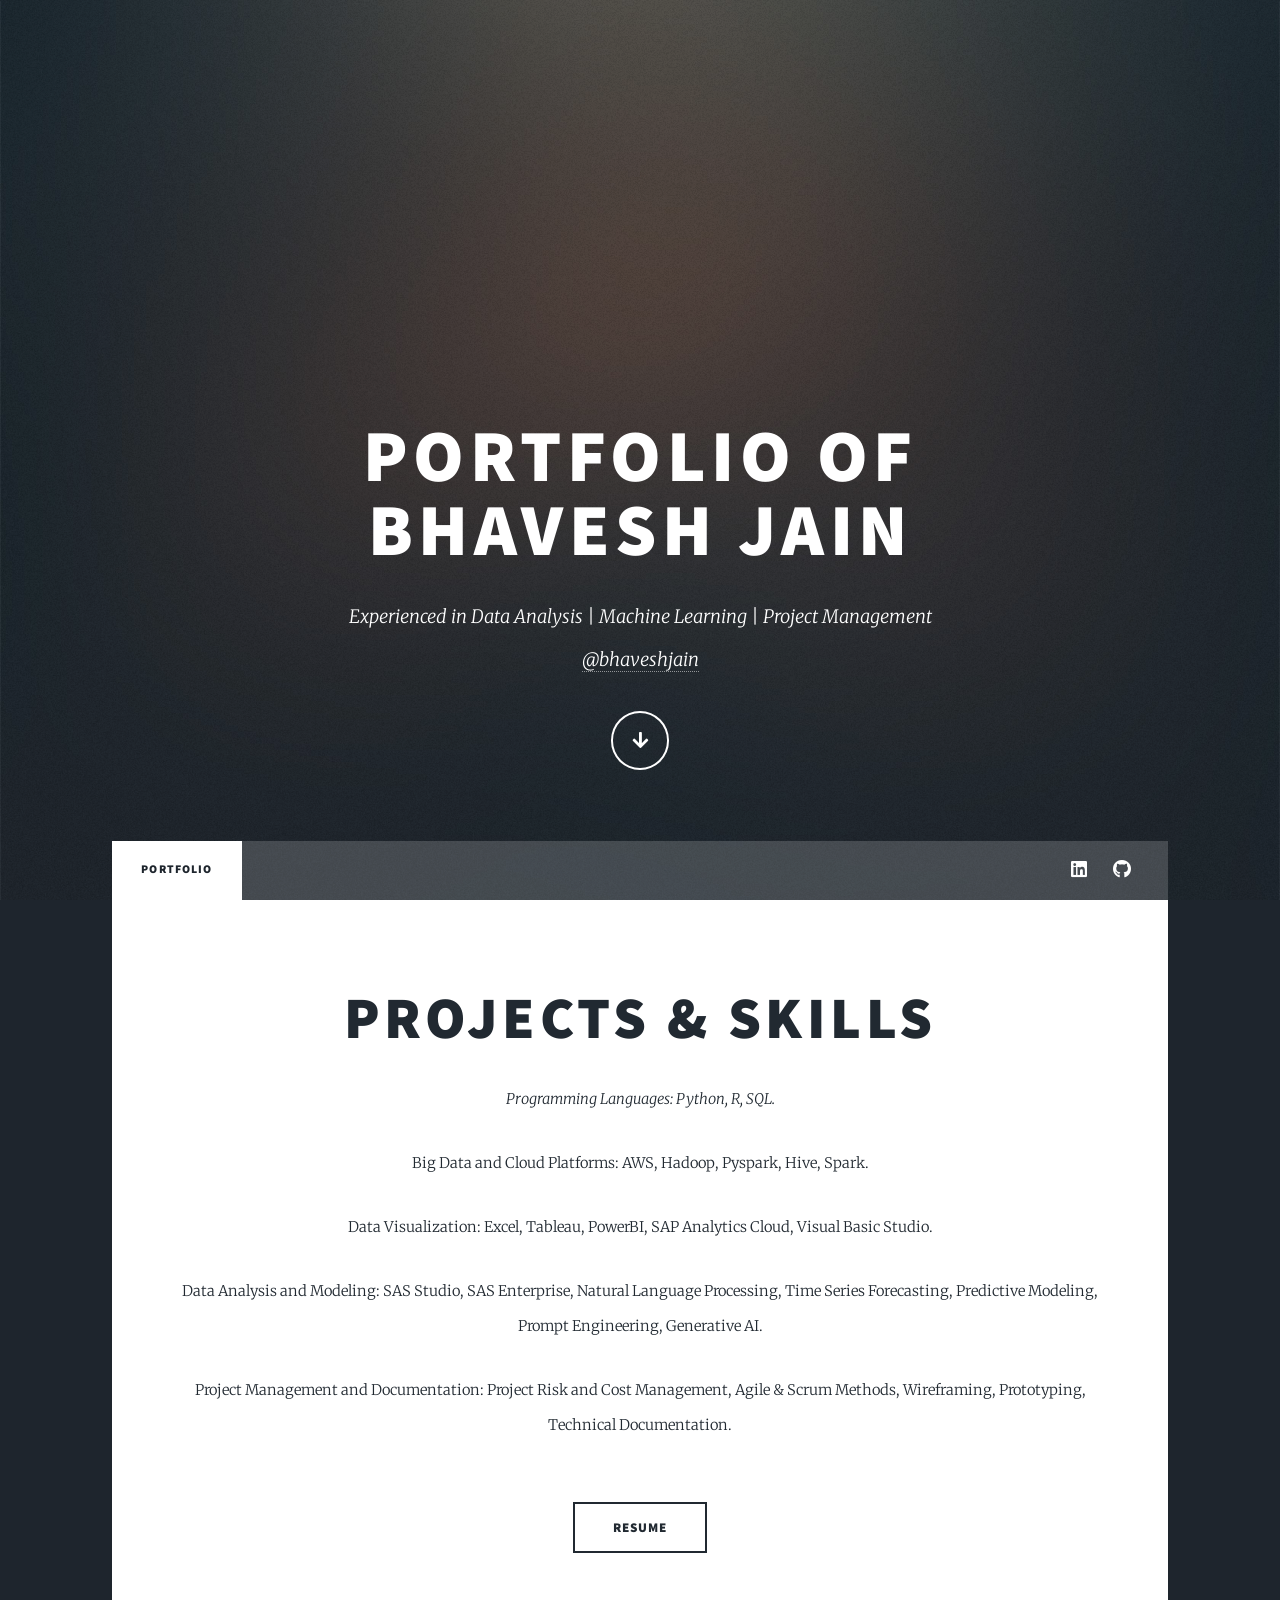
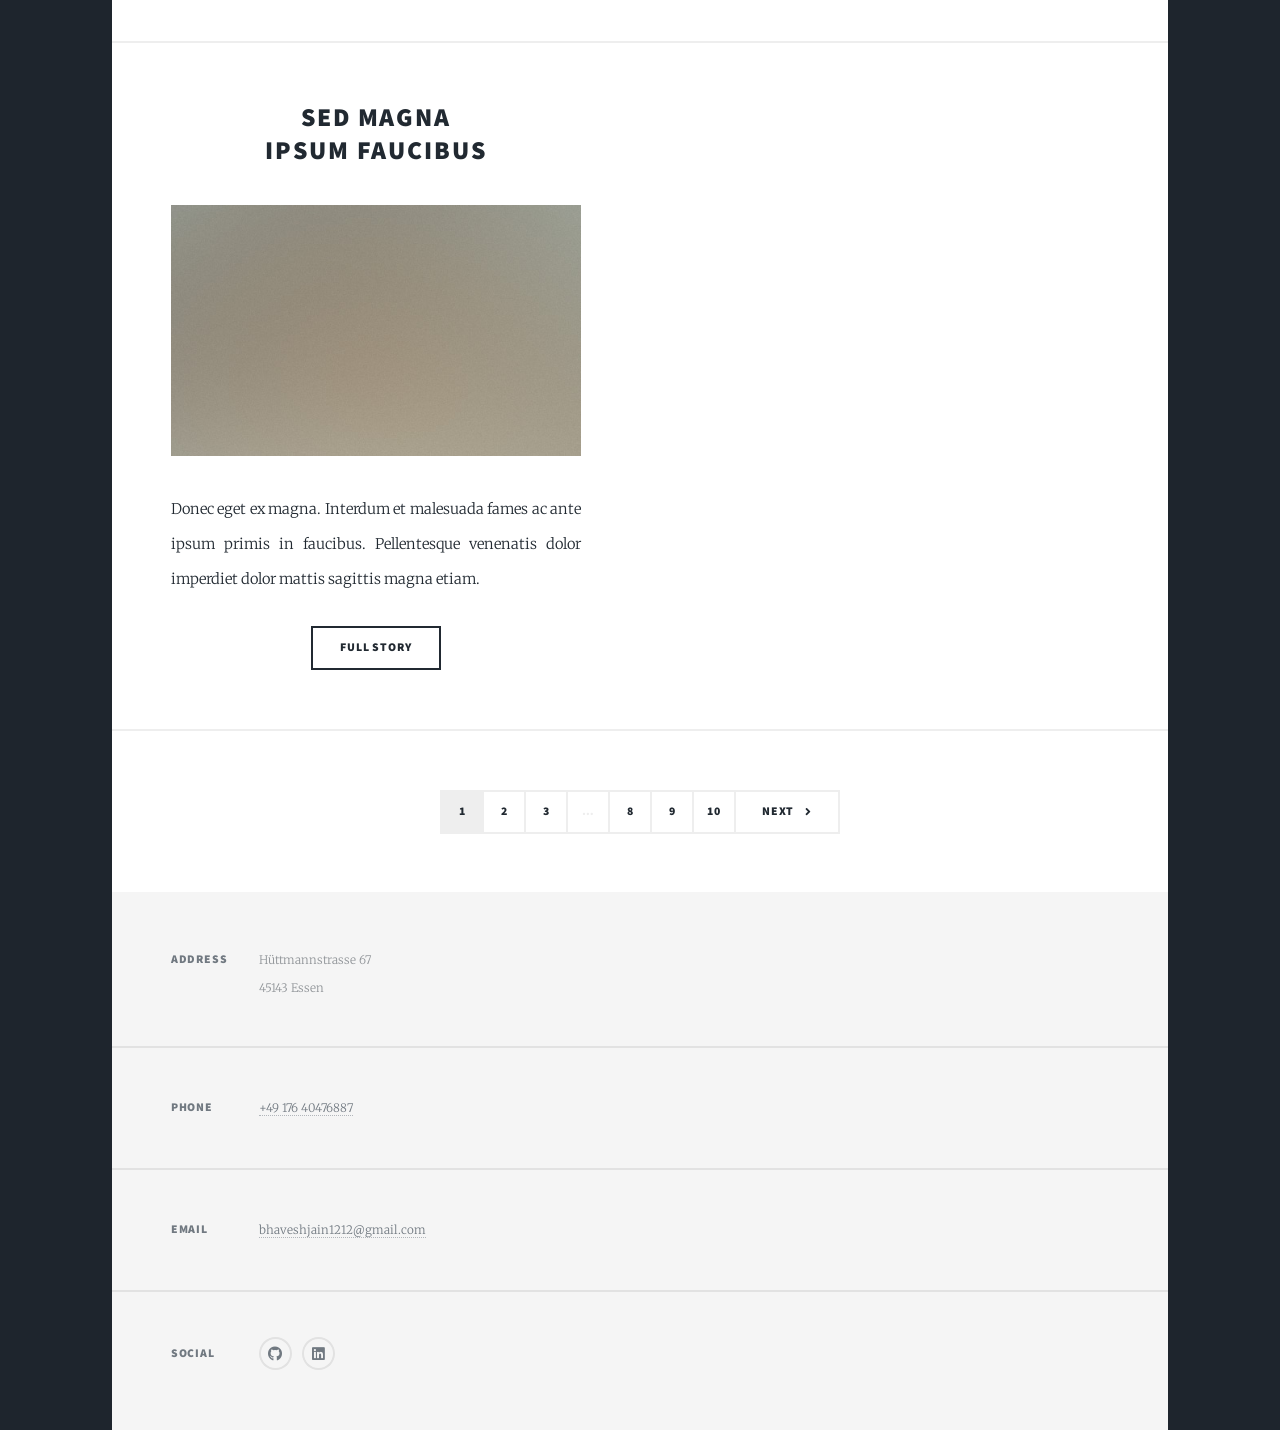
==== commit 32a10d96: "Commit" ====
--- a/index.html
+++ b/index.html
@@ -21,9 +21,7 @@
 					<div id="intro">
 						<h1>Portfolio of<br />
 						Bhavesh Jain</h1>
-						<p>Experienced in Data Analysis | Machine Learning | Project Management.<br />
-              Summary
-Dynamic and results-driven Data analytics and Machine learning specialist with 3+ years of experience, specializing in Process Enhancement, Strategic Leadership, and User-Centric Solutions. Proven ability to lead teams, mitigate risks, and optimize resources. Adept at leveraging Agile and Scrum methodologies with a strong technical background. <br> <a href="https://www.linkedin.com/in/bhav1212/">@bhaveshjain</a>
+						<p>Experienced in Data Analysis | Machine Learning | Project Management <br /> <a href="https://www.linkedin.com/in/bhav1212/" target="_blank" >@bhaveshjain</a>
 
 						<ul class="actions">
 							<li><a href="#header" class="button icon solid solo fa-arrow-down scrolly">Continue</a></li>
@@ -35,16 +33,16 @@
 						<a href="index.html" class="logo">Bhavesh's Portfolio</a>
 					</header>
 
-				<!-- Nav -->
+        <!-- Nav -->
 					<nav id="nav">
 						<ul class="links">
-							<li class="active"><a href="index.html">This is Massively</a></li>
-							<li><a href="generic.html">Generic Page</a></li>
-							<li><a href="elements.html">Elements Reference</a></li>
+							<li class="active"><a href="index.html">Portfolio</a></li>
+
 						</ul>
 						<ul class="icons">
-							<li><a href="https://www.linkedin.com/in/bhav1212/" class="icon brands fa-linkedin"><span class="label">LinkedIn</span></a></li>
-							<li><a href="https://github.com/bhav1212" class="icon brands fa-github"><span class="label">GitHub</span></a></li>
+							<li><a href="https://www.linkedin.com/in/bhav1212" class="icon brands alt fa-linkedin"><span class="label">Linkedin</span></a></li>
+									<li><a href="https://github.com/bhav1212" class="icon brands alt fa-github"><span class="label">GitHub</span></a></li>
+
 						</ul>
 					</nav>
 
@@ -54,14 +52,20 @@
 						<!-- Featured Post -->
 							<article class="post featured">
 								<header class="major">
-									<h2><a href="#">Projects & Skills</a></h2>
-									<p>Aenean ornare velit lacus varius enim ullamcorper proin aliquam<br />
-									facilisis ante sed etiam magna interdum congue. Lorem ipsum dolor<br />
-									amet nullam sed etiam veroeros.</p>
+									<h2><a>Projects & Skills</a></h2>
+									<p> Programming Languages: Python, R, SQL.
+									</p>Big Data and Cloud Platforms: AWS, Hadoop, Pyspark, Hive, Spark.
+								  </p>Data Visualization: Excel, Tableau, PowerBI, SAP Analytics Cloud, Visual Basic Studio.
+								  </p>Data Analysis and Modeling: SAS Studio, SAS Enterprise, Natural Language Processing, Time Series Forecasting, Predictive Modeling, Prompt Engineering, Generative AI.
+								  </p>Project Management and Documentation: Project Risk and Cost Management, Agile & Scrum Methods, Wireframing, Prototyping, Technical Documentation.
+
+</p>
+								</p>
+
+
 								</header>
-								<a href="#" class="image main"><img src="images/pic01.jpg" alt="" /></a>
 								<ul class="actions special">
-									<li><a href="#" class="button large">Full Story</a></li>
+									<li><a href="https://drive.google.com/file/d/1XEpgQQPKWFQom8qBefQCAZ2WM6bogZjN/view?usp=sharing" target="_blank" class="button large">Resume</a></li>
 								</ul>
 							</article>
 
@@ -69,71 +73,10 @@
 							<section class="posts">
 								<article>
 									<header>
-										<span class="date">April 24, 2017</span>
 										<h2><a href="#">Sed magna<br />
 										ipsum faucibus</a></h2>
 									</header>
 									<a href="#" class="image fit"><img src="images/pic02.jpg" alt="" /></a>
-									<p>Donec eget ex magna. Interdum et malesuada fames ac ante ipsum primis in faucibus. Pellentesque venenatis dolor imperdiet dolor mattis sagittis magna etiam.</p>
-									<ul class="actions special">
-										<li><a href="#" class="button">Full Story</a></li>
-									</ul>
-								</article>
-								<article>
-									<header>
-										<span class="date">April 22, 2017</span>
-										<h2><a href="#">Primis eget<br />
-										imperdiet lorem</a></h2>
-									</header>
-									<a href="#" class="image fit"><img src="images/pic03.jpg" alt="" /></a>
-									<p>Donec eget ex magna. Interdum et malesuada fames ac ante ipsum primis in faucibus. Pellentesque venenatis dolor imperdiet dolor mattis sagittis magna etiam.</p>
-									<ul class="actions special">
-										<li><a href="#" class="button">Full Story</a></li>
-									</ul>
-								</article>
-								<article>
-									<header>
-										<span class="date">April 18, 2017</span>
-										<h2><a href="#">Ante mattis<br />
-										interdum dolor</a></h2>
-									</header>
-									<a href="#" class="image fit"><img src="images/pic04.jpg" alt="" /></a>
-									<p>Donec eget ex magna. Interdum et malesuada fames ac ante ipsum primis in faucibus. Pellentesque venenatis dolor imperdiet dolor mattis sagittis magna etiam.</p>
-									<ul class="actions special">
-										<li><a href="#" class="button">Full Story</a></li>
-									</ul>
-								</article>
-								<article>
-									<header>
-										<span class="date">April 14, 2017</span>
-										<h2><a href="#">Tempus sed<br />
-										nulla imperdiet</a></h2>
-									</header>
-									<a href="#" class="image fit"><img src="images/pic05.jpg" alt="" /></a>
-									<p>Donec eget ex magna. Interdum et malesuada fames ac ante ipsum primis in faucibus. Pellentesque venenatis dolor imperdiet dolor mattis sagittis magna etiam.</p>
-									<ul class="actions special">
-										<li><a href="#" class="button">Full Story</a></li>
-									</ul>
-								</article>
-								<article>
-									<header>
-										<span class="date">April 11, 2017</span>
-										<h2><a href="#">Odio magna<br />
-										sed consectetur</a></h2>
-									</header>
-									<a href="#" class="image fit"><img src="images/pic06.jpg" alt="" /></a>
-									<p>Donec eget ex magna. Interdum et malesuada fames ac ante ipsum primis in faucibus. Pellentesque venenatis dolor imperdiet dolor mattis sagittis magna etiam.</p>
-									<ul class="actions special">
-										<li><a href="#" class="button">Full Story</a></li>
-									</ul>
-								</article>
-								<article>
-									<header>
-										<span class="date">April 7, 2017</span>
-										<h2><a href="#">Augue lorem<br />
-										primis vestibulum</a></h2>
-									</header>
-									<a href="#" class="image fit"><img src="images/pic07.jpg" alt="" /></a>
 									<p>Donec eget ex magna. Interdum et malesuada fames ac ante ipsum primis in faucibus. Pellentesque venenatis dolor imperdiet dolor mattis sagittis magna etiam.</p>
 									<ul class="actions special">
 										<li><a href="#" class="button">Full Story</a></li>
@@ -160,58 +103,29 @@
 
 				<!-- Footer -->
 					<footer id="footer">
-						<section>
-							<form method="post" action="#">
-								<div class="fields">
-									<div class="field">
-										<label for="name">Name</label>
-										<input type="text" name="name" id="name" />
-									</div>
-									<div class="field">
-										<label for="email">Email</label>
-										<input type="text" name="email" id="email" />
-									</div>
-									<div class="field">
-										<label for="message">Message</label>
-										<textarea name="message" id="message" rows="3"></textarea>
-									</div>
-								</div>
-								<ul class="actions">
-									<li><input type="submit" value="Send Message" /></li>
-								</ul>
-							</form>
-						</section>
 						<section class="split contact">
 							<section class="alt">
 								<h3>Address</h3>
-								<p>1234 Somewhere Road #87257<br />
-								Nashville, TN 00000-0000</p>
+								<p>Hüttmannstrasse 67<br />
+								45143 Essen</p>
 							</section>
 							<section>
 								<h3>Phone</h3>
-								<p><a href="#">(000) 000-0000</a></p>
+								<p><a href="#">+49 176 40476887</a></p>
 							</section>
 							<section>
 								<h3>Email</h3>
-								<p><a href="#">info@untitled.tld</a></p>
+								<p><a href="#">bhaveshjain1212@gmail.com</a></p>
 							</section>
 							<section>
 								<h3>Social</h3>
 								<ul class="icons alt">
-									<li><a href="#" class="icon brands alt fa-twitter"><span class="label">Twitter</span></a></li>
-									<li><a href="#" class="icon brands alt fa-facebook-f"><span class="label">Facebook</span></a></li>
-									<li><a href="#" class="icon brands alt fa-instagram"><span class="label">Instagram</span></a></li>
-									<li><a href="#" class="icon brands alt fa-github"><span class="label">GitHub</span></a></li>
+									<li><a href="https://github.com/bhav1212" class="icon brands alt fa-github"><span class="label">GitHub</span></a></li>
+                  <li><a href="https://www.linkedin.com/in/bhav1212" class="icon brands alt fa-linkedin"><span class="label">GitHub</span></a></li>
 								</ul>
 							</section>
 						</section>
 					</footer>
-
-				<!-- Copyright -->
-					<div id="copyright">
-						<ul><li>&copy; Untitled</li><li>Design: <a href="https://html5up.net">HTML5 UP</a></li></ul>
-					</div>
-
 			</div>
 
 		<!-- Scripts -->
--- a/assets/css/main.css
+++ b/assets/css/main.css
@@ -1,10 +1,10 @@
 @import url(fontawesome-all.min.css);
 @import url("https://fonts.googleapis.com/css?family=Merriweather:300,700,300italic,700italic|Source+Sans+Pro:900");
 
-/*
-	Massively by HTML5 UP
-	html5up.net | @ajlkn
-	Free for personal and commercial use under the CCA 3.0 license (html5up.net/license)
+/*
+	Massively by HTML5 UP
+	html5up.net | @ajlkn
+	Free for personal and commercial use under the CCA 3.0 license (html5up.net/license)
 */
 
 html, body, div, span, applet, object,
@@ -26,7 +26,7 @@
 	vertical-align: baseline;}
 
 article, aside, details, figcaption, figure,
-footer, header, hgroup, menu, nav, section {
+footer, header, hgroup, section {
 	display: block;}
 
 body {
@@ -4686,4 +4686,4 @@
 			visibility: visible;
 		}
 
-	}+	}
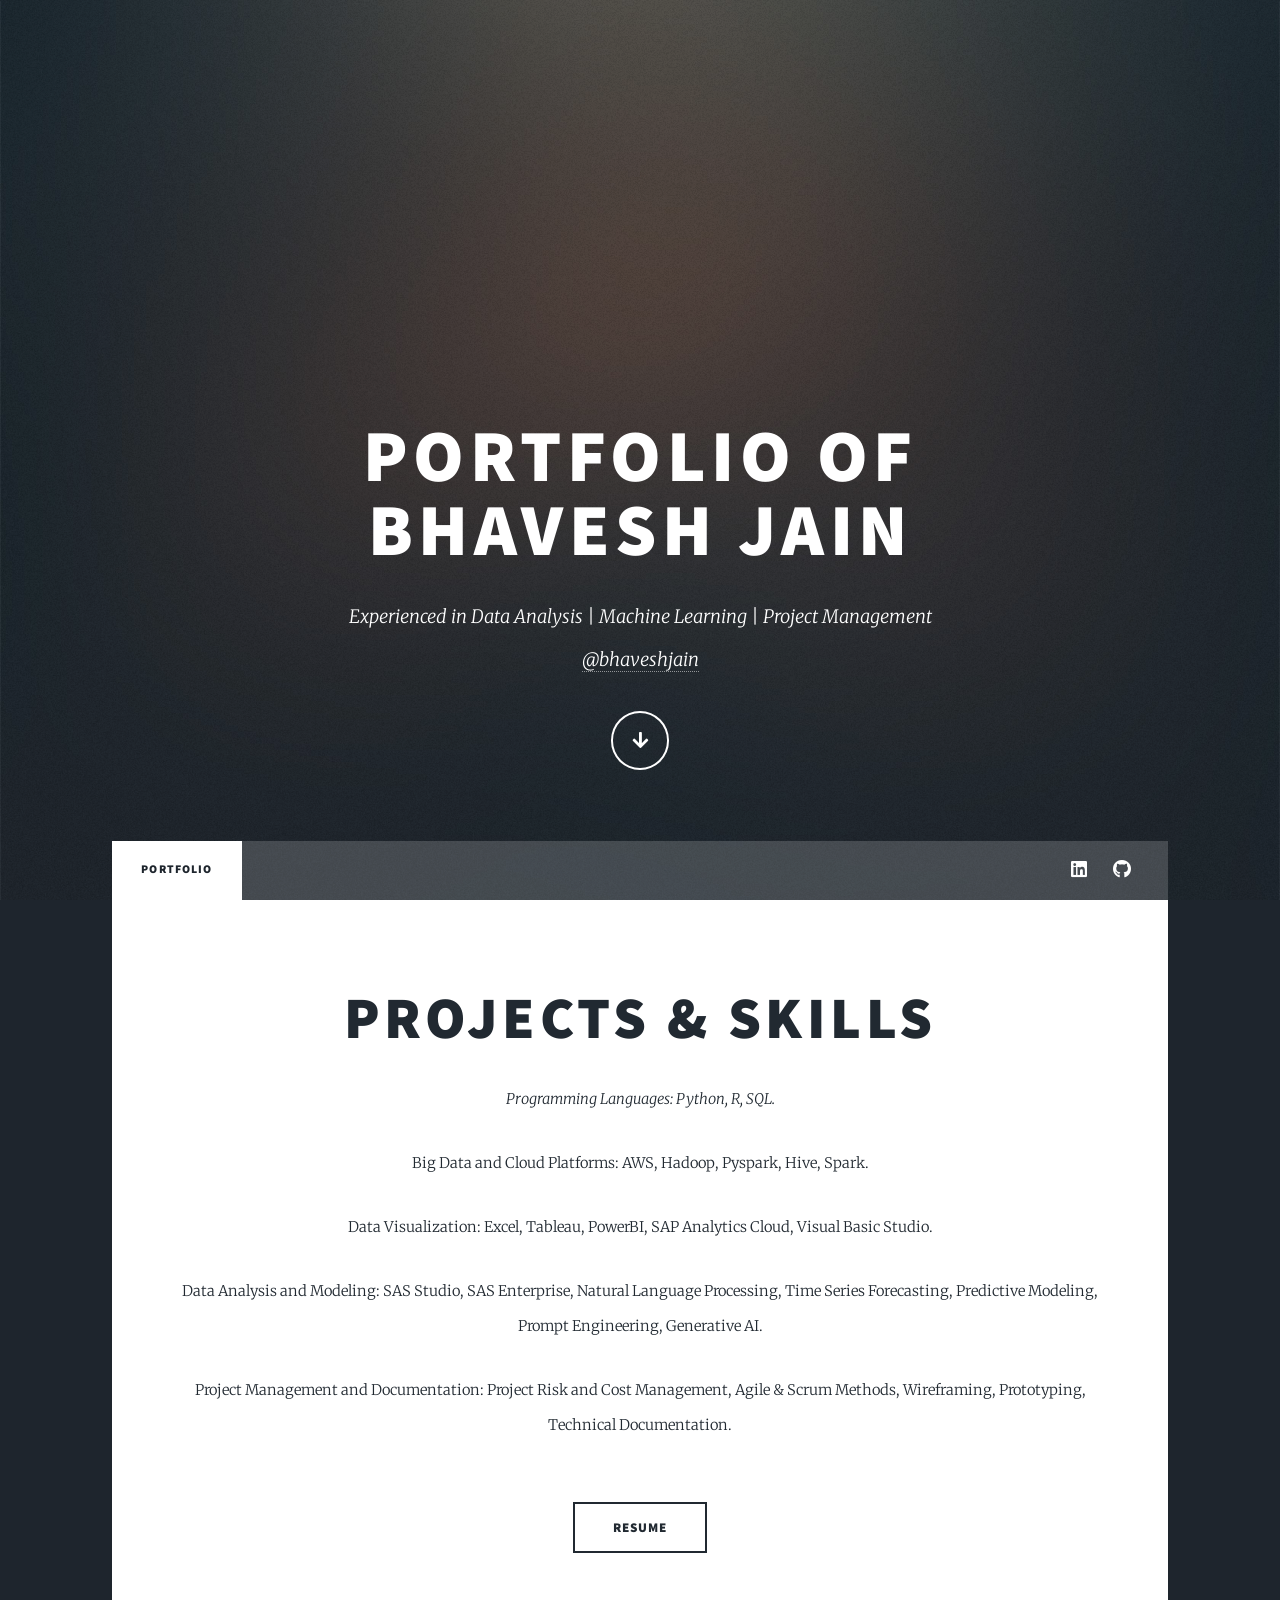
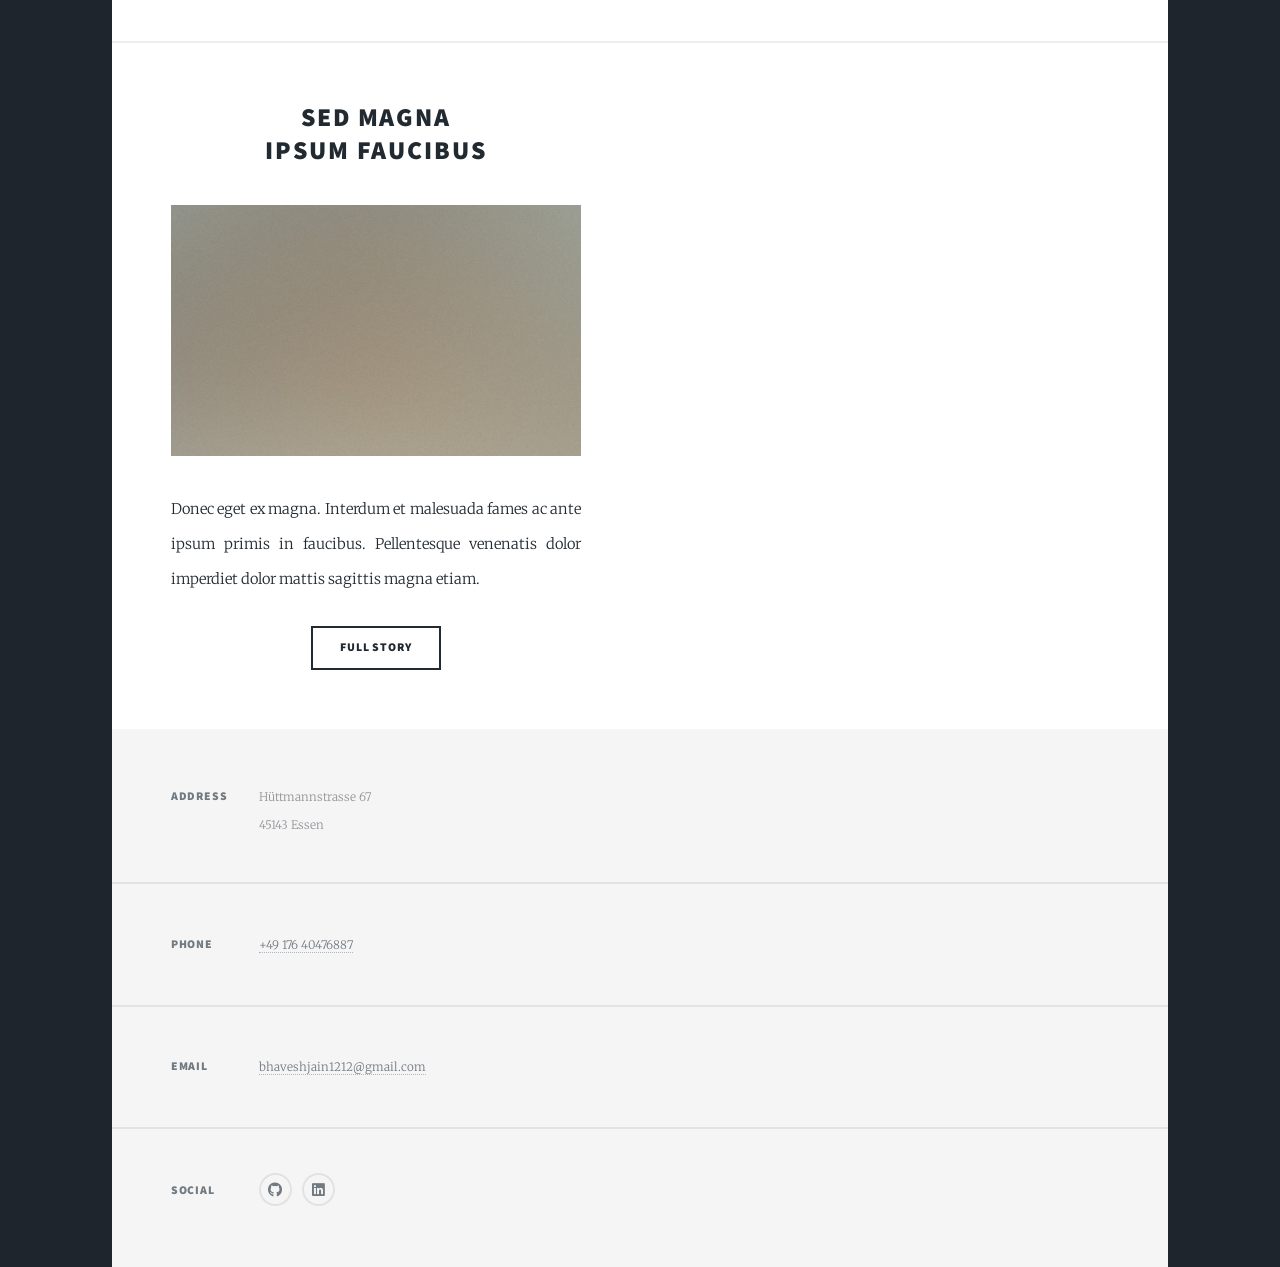
==== commit b326938c: "Plain Commit again" ====
--- a/index.html
+++ b/index.html
@@ -85,19 +85,6 @@
 							</section>
 
 						<!-- Footer -->
-							<footer>
-								<div class="pagination">
-									<!--<a href="#" class="previous">Prev</a>-->
-									<a href="#" class="page active">1</a>
-									<a href="#" class="page">2</a>
-									<a href="#" class="page">3</a>
-									<span class="extra">&hellip;</span>
-									<a href="#" class="page">8</a>
-									<a href="#" class="page">9</a>
-									<a href="#" class="page">10</a>
-									<a href="#" class="next">Next</a>
-								</div>
-							</footer>
 
 					</div>
 
--- a/assets/css/main.css
+++ b/assets/css/main.css
@@ -26,7 +26,7 @@
 	vertical-align: baseline;}
 
 article, aside, details, figcaption, figure,
-footer, header, hgroup, section {
+footer, header, hgroup, menu, nav, section {
 	display: block;}
 
 body {
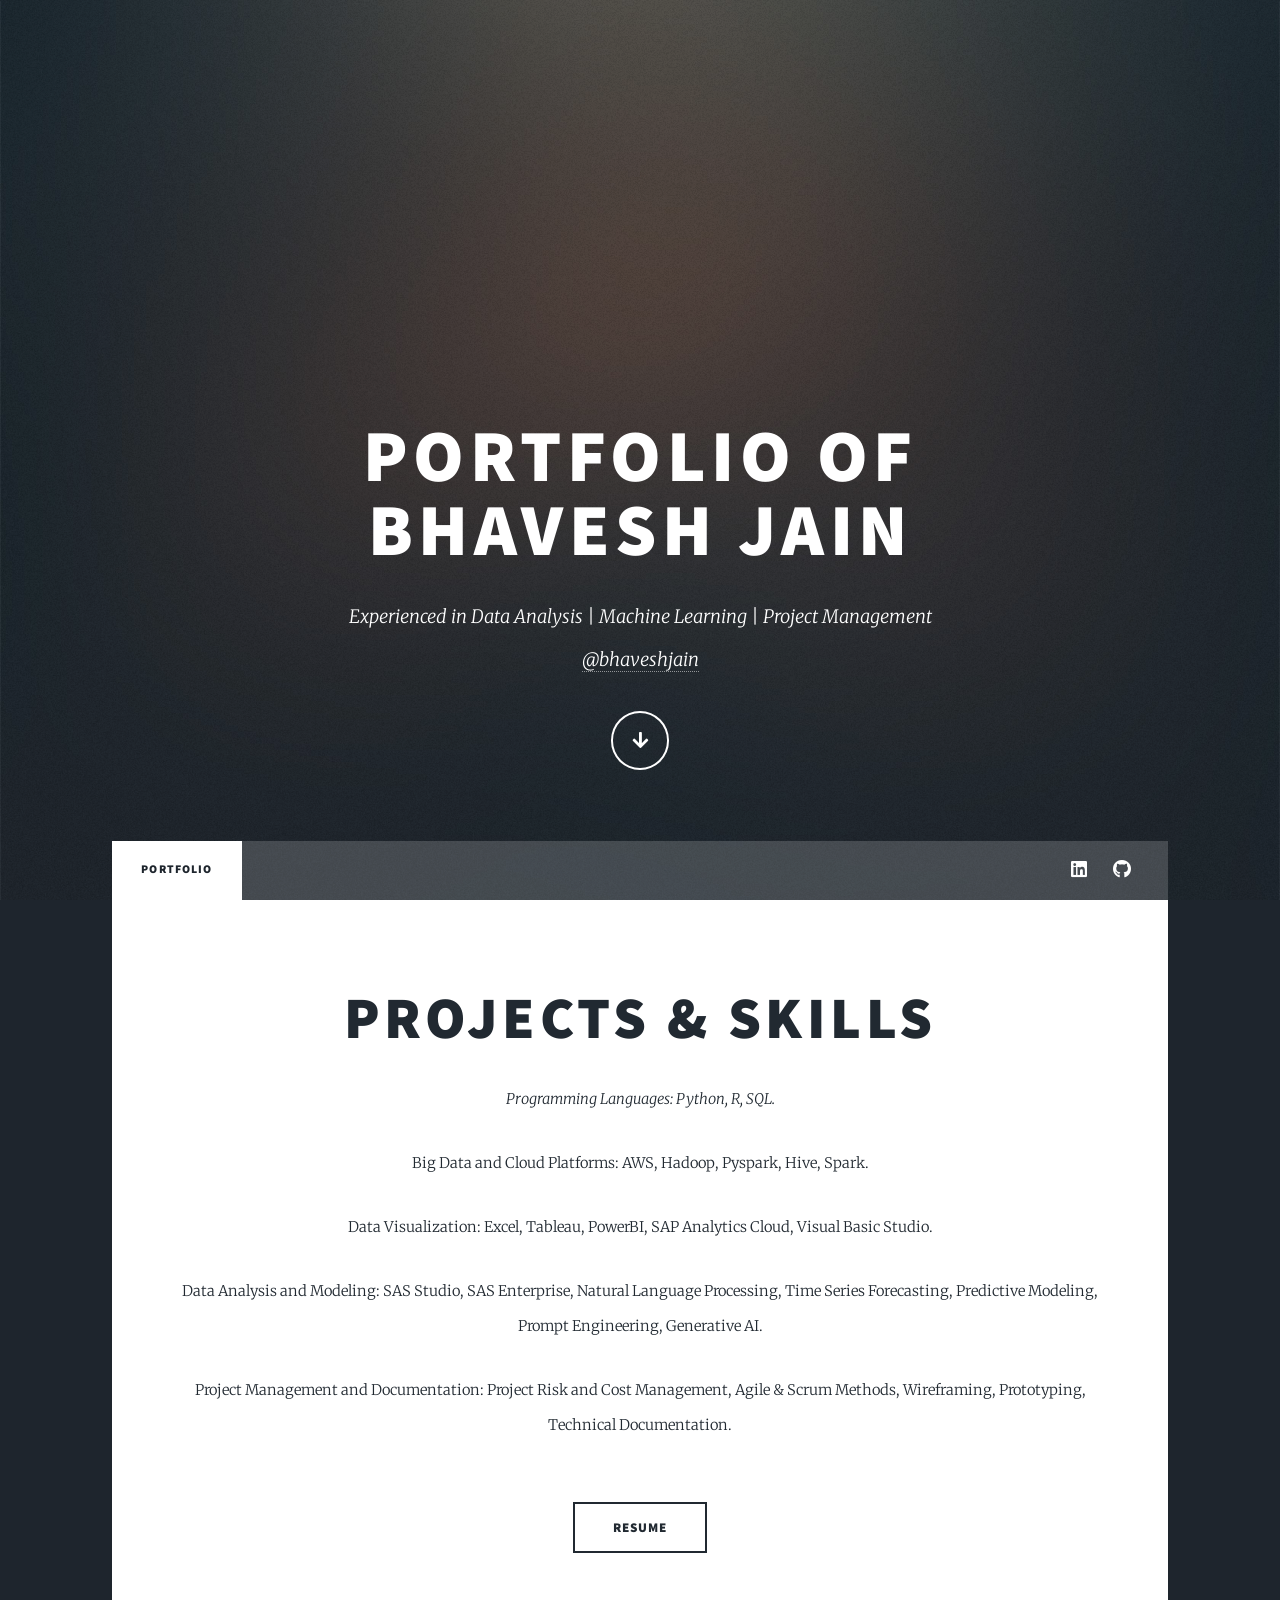
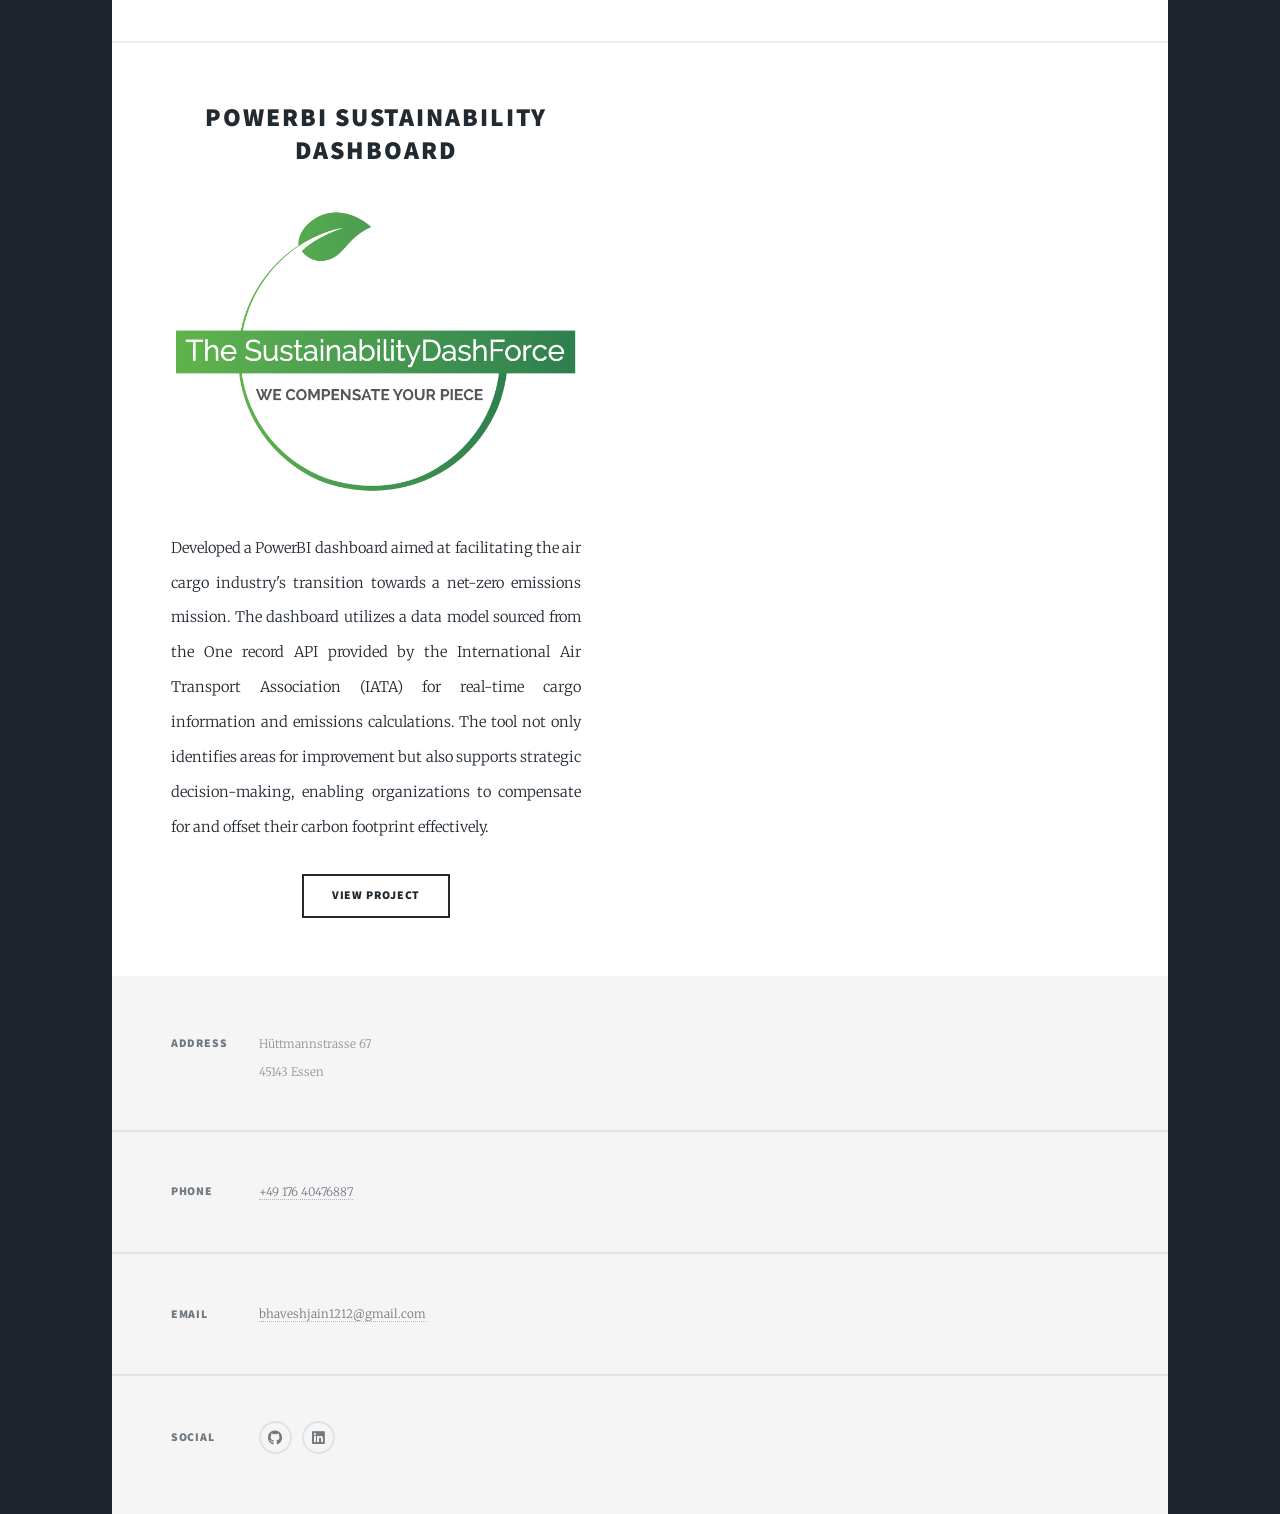
==== commit 0bc8d819: "One project details added" ====
--- a/index.html
+++ b/index.html
@@ -73,13 +73,13 @@
 							<section class="posts">
 								<article>
 									<header>
-										<h2><a href="#">Sed magna<br />
-										ipsum faucibus</a></h2>
+										<h2>PowerBI Sustainability Dashboard<br />
+										</h2>
 									</header>
-									<a href="#" class="image fit"><img src="images/pic02.jpg" alt="" /></a>
-									<p>Donec eget ex magna. Interdum et malesuada fames ac ante ipsum primis in faucibus. Pellentesque venenatis dolor imperdiet dolor mattis sagittis magna etiam.</p>
+									<a href="https://github.com/bhav1212/Sustainability-Dashboard/" target="_blank" class="image fit"><img src="images/logo-dashforce.png" alt="" /></a>
+									<p>Developed a PowerBI dashboard aimed at facilitating the air cargo industry's transition towards a net-zero emissions mission. The dashboard utilizes a data model sourced from the One record API provided by the International Air Transport Association (IATA) for real-time cargo information and emissions calculations. The tool not only identifies areas for improvement but also supports strategic decision-making, enabling organizations to compensate for and offset their carbon footprint effectively.</p>
 									<ul class="actions special">
-										<li><a href="#" class="button">Full Story</a></li>
+										<li><a href="https://github.com/bhav1212/Sustainability-Dashboard/" target="_blank" class="button">View Project</a></li>
 									</ul>
 								</article>
 							</section>
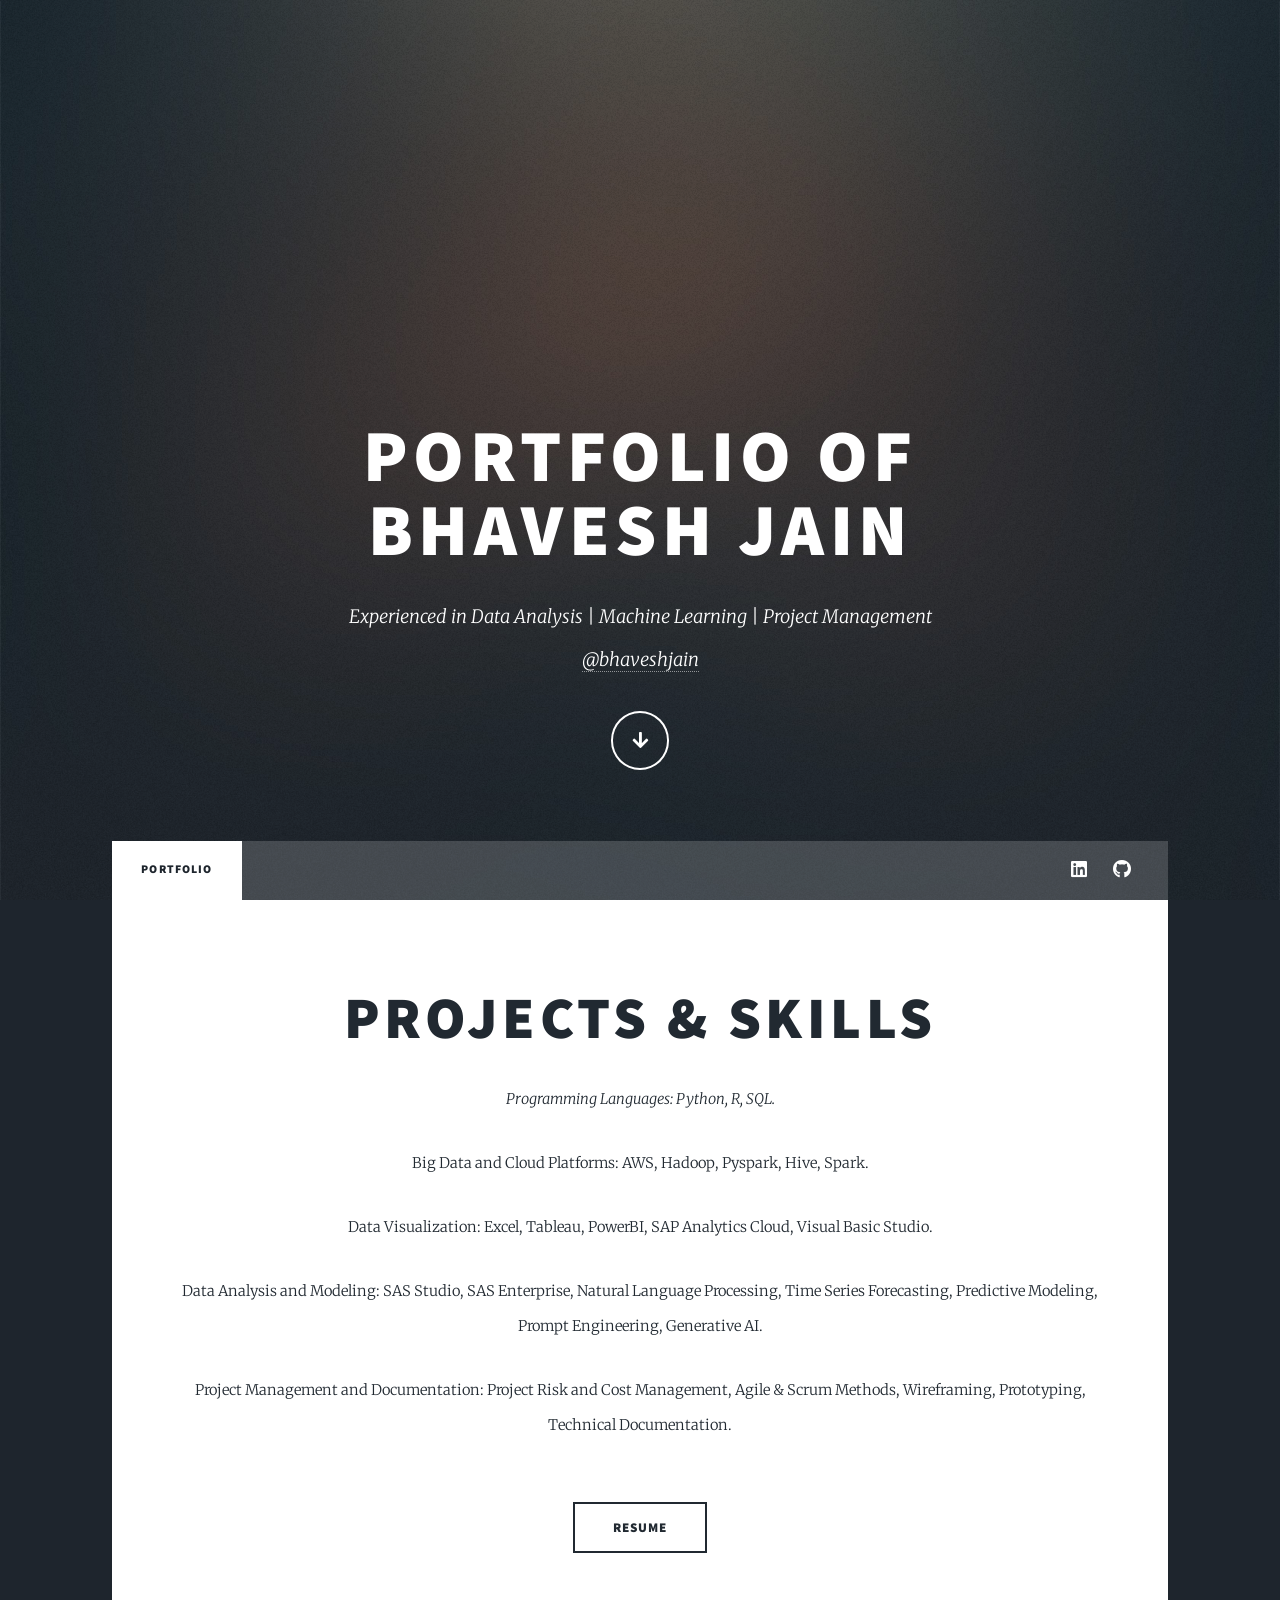
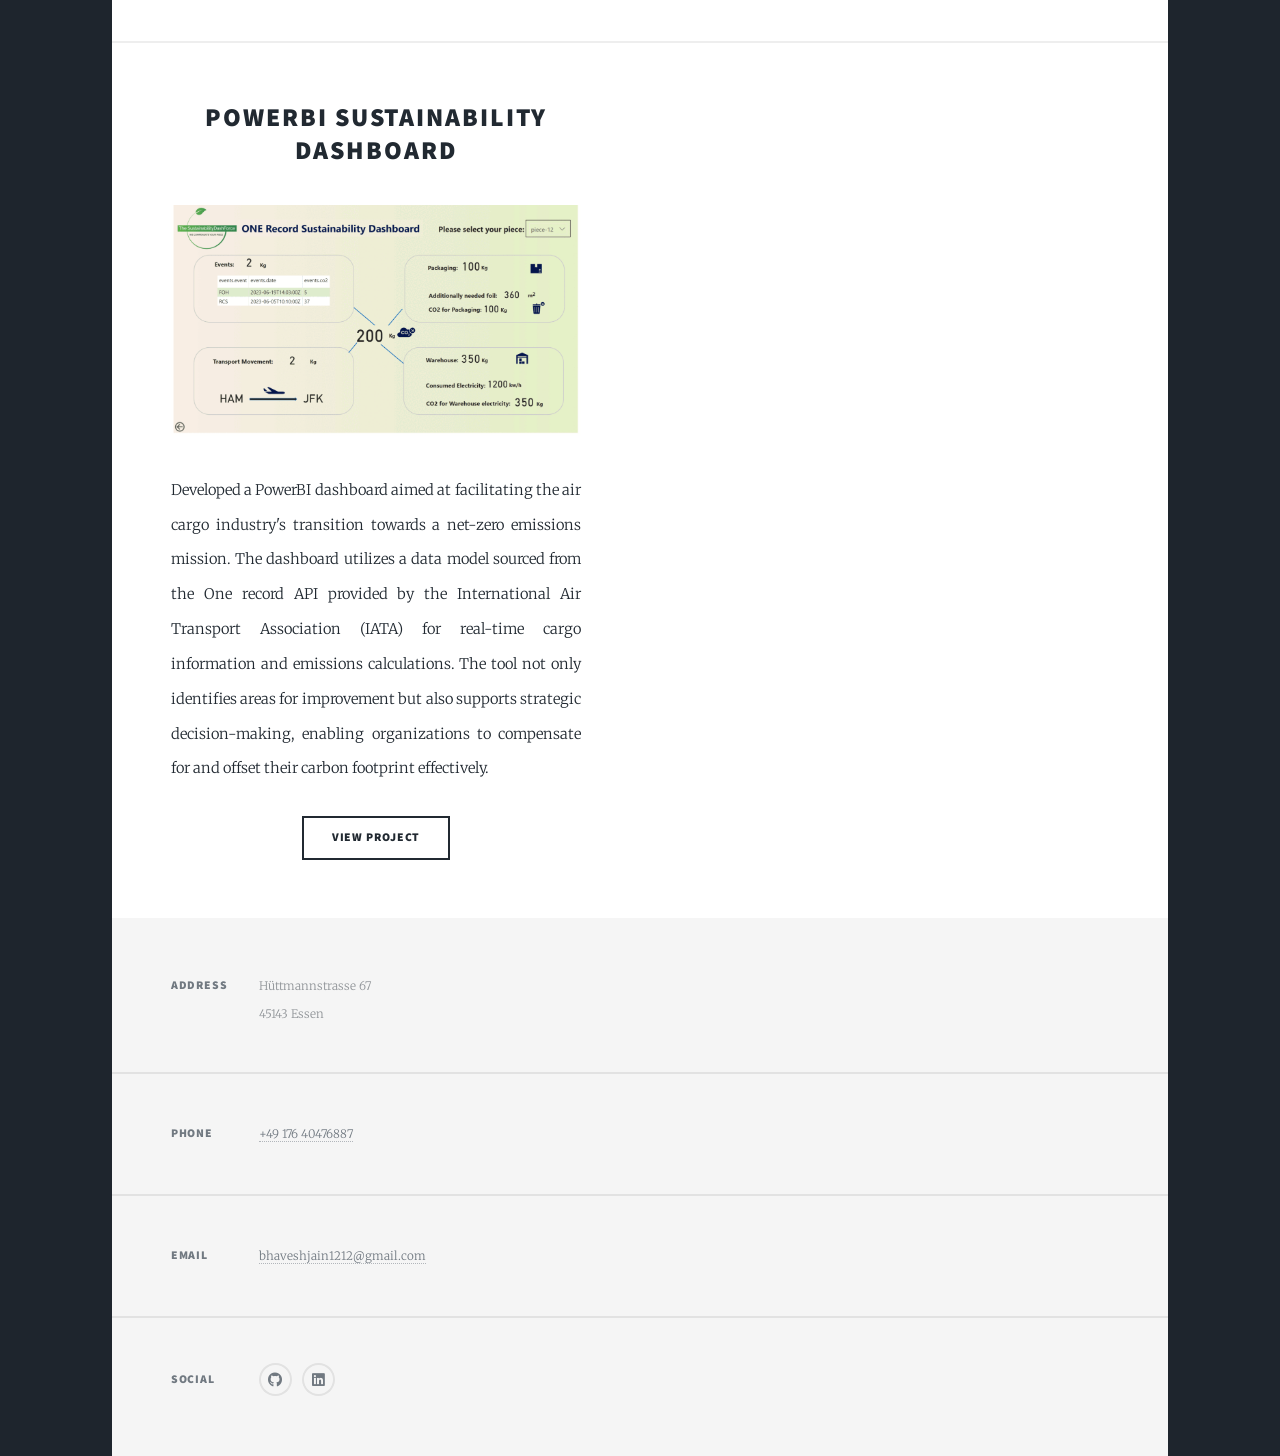
==== commit 5c36abe5: "Added GIF to Sustainability Dashboard Project" ====
--- a/index.html
+++ b/index.html
@@ -76,7 +76,7 @@
 										<h2>PowerBI Sustainability Dashboard<br />
 										</h2>
 									</header>
-									<a href="https://github.com/bhav1212/Sustainability-Dashboard/" target="_blank" class="image fit"><img src="images/logo-dashforce.png" alt="" /></a>
+									<a href="https://github.com/bhav1212/Sustainability-Dashboard/" target="_blank" class="image fit"><img src="images/Sustainability_Dashboard_GIF.gif" alt="" /></a>
 									<p>Developed a PowerBI dashboard aimed at facilitating the air cargo industry's transition towards a net-zero emissions mission. The dashboard utilizes a data model sourced from the One record API provided by the International Air Transport Association (IATA) for real-time cargo information and emissions calculations. The tool not only identifies areas for improvement but also supports strategic decision-making, enabling organizations to compensate for and offset their carbon footprint effectively.</p>
 									<ul class="actions special">
 										<li><a href="https://github.com/bhav1212/Sustainability-Dashboard/" target="_blank" class="button">View Project</a></li>
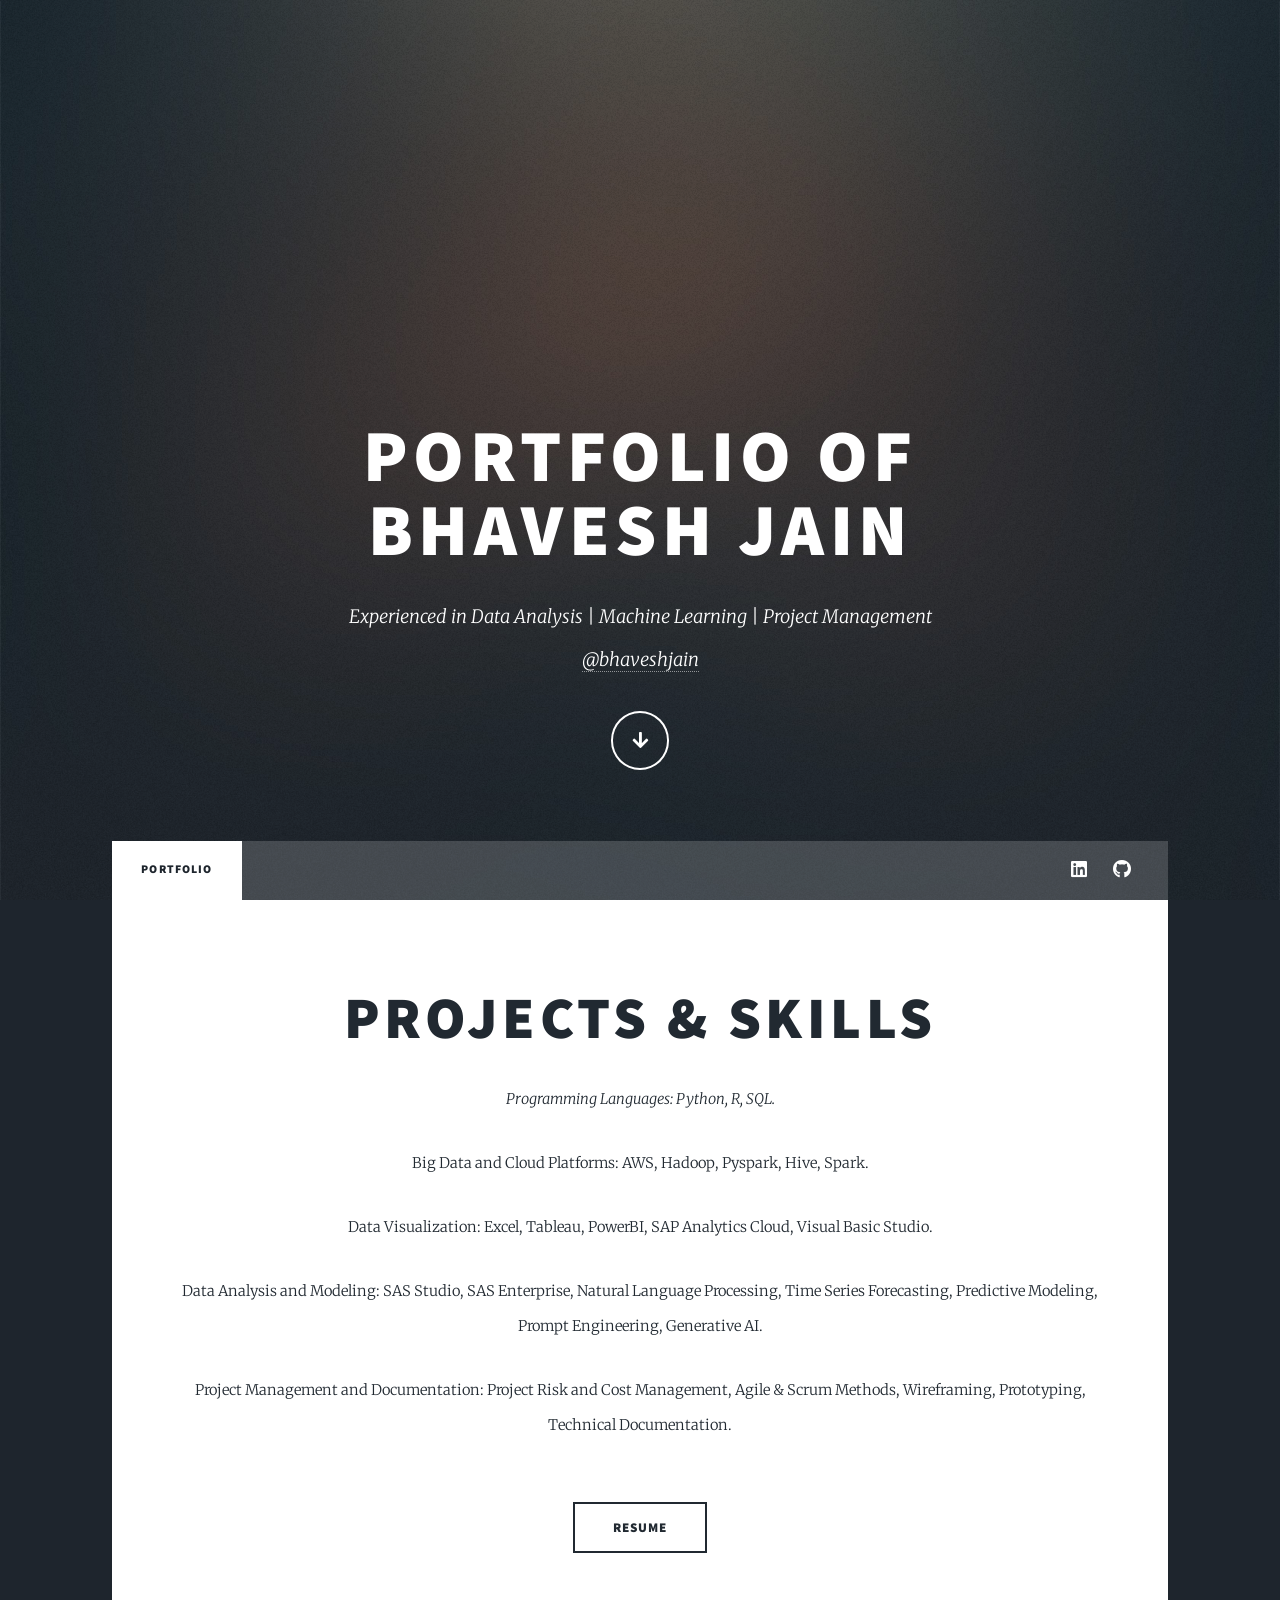
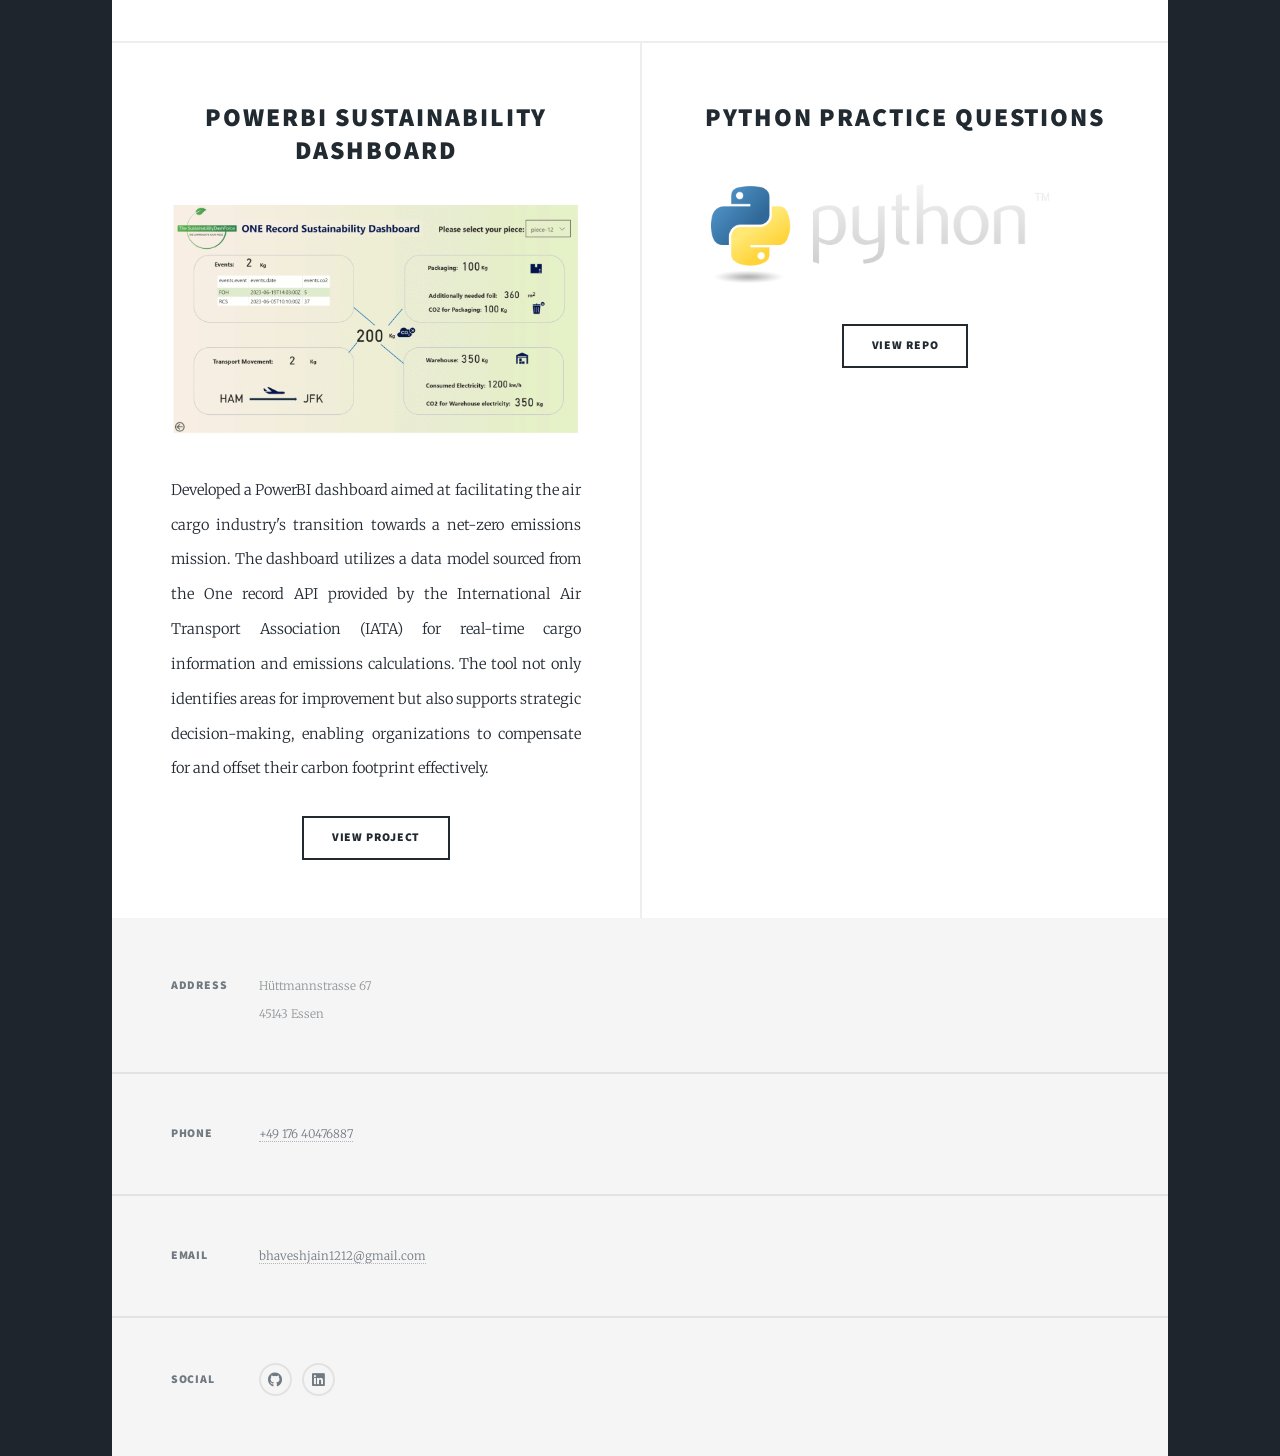
==== commit 9abec8a3: "Python Projects Post Added" ====
--- a/index.html
+++ b/index.html
@@ -82,6 +82,17 @@
 										<li><a href="https://github.com/bhav1212/Sustainability-Dashboard/" target="_blank" class="button">View Project</a></li>
 									</ul>
 								</article>
+                <article>
+									<header>
+										<h2>Python Practice Questions<br />
+										</h2>
+									</header>
+									<a href="https://github.com/bhav1212/Python-Coding-Practice" target="_blank" class="image fit"><img src="images/python-logo@2x.png" alt="" /></a>
+									<p></p>
+									<ul class="actions special">
+										<li><a href="https://github.com/bhav1212/Python-Coding-Practice" target="_blank" class="button">View Repo</a></li>
+									</ul>
+								</article>
 							</section>
 
 						<!-- Footer -->
